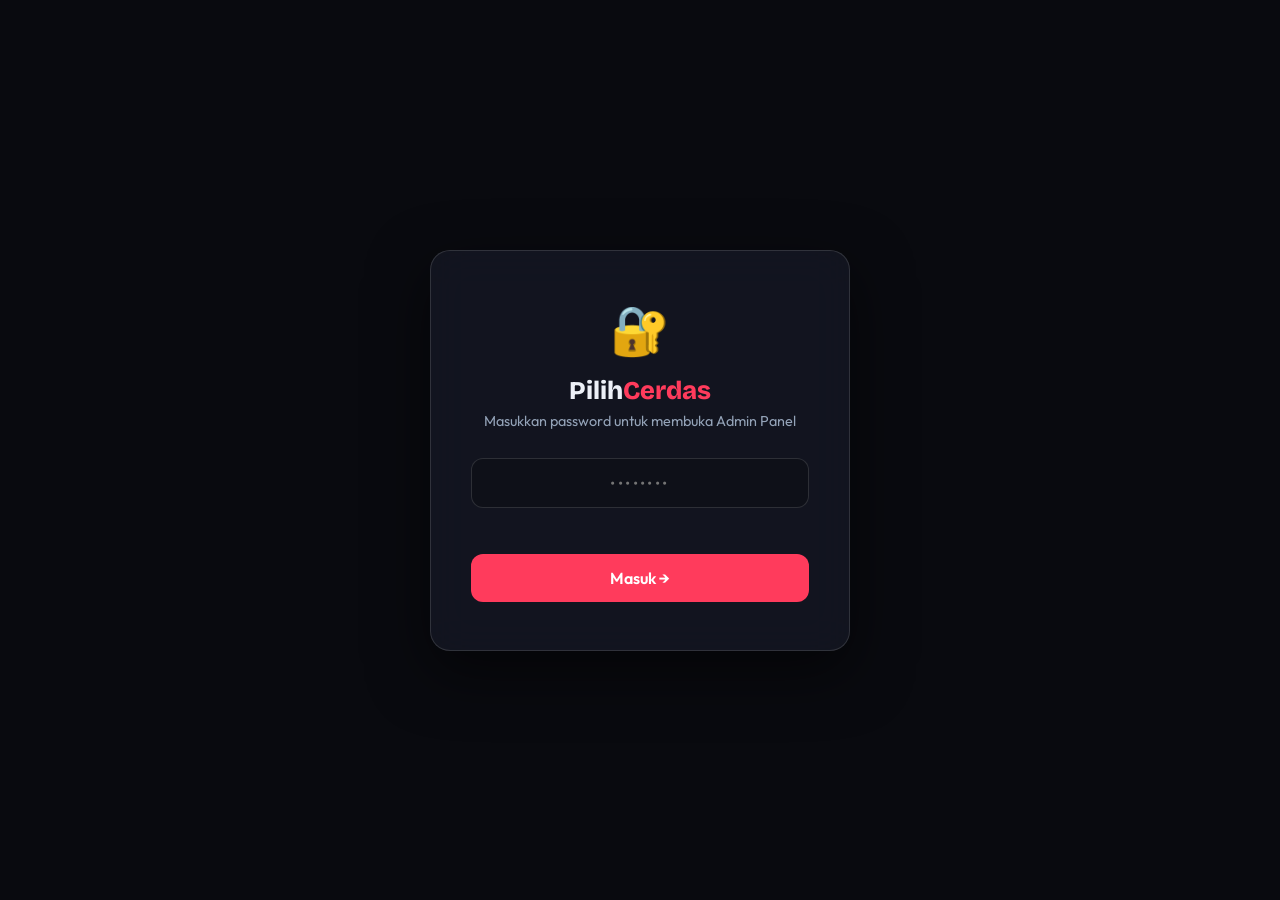
==== admin.html @ bfd895c1 "Update API URL, admin password, and write token" ====
<!DOCTYPE html>
<html lang="id" data-theme="dark">
<head>
  <meta charset="UTF-8" />
  <meta name="viewport" content="width=device-width, initial-scale=1.0" />
  <title>Admin Panel — PilihCerdas</title>
  <link rel="preconnect" href="https://fonts.googleapis.com">
  <link rel="preconnect" href="https://fonts.gstatic.com" crossorigin>
  <link href="https://fonts.googleapis.com/css2?family=Bricolage+Grotesque:opsz,wght@12..96,600;12..96,800&family=Outfit:wght@300;400;500;600;700&display=swap" rel="stylesheet">
  <style>
    /* ── Design Tokens (sama persis dengan style.css) ── */
    :root {
      --bg:            #f0f1f6;
      --bg-2:          #e4e6ef;
      --surface:       rgba(255,255,255,0.65);
      --surface-2:     rgba(255,255,255,0.88);
      --text:          #0d0f17;
      --text-dim:      #64748b;
      --text-faint:    #94a3b8;
      --accent:        #ff3b5c;
      --accent-dim:    rgba(255,59,92,0.14);
      --accent-glow:   rgba(255,59,92,0.32);
      --gold:          #e8970a;
      --emerald:       #059669;
      --emerald-dim:   rgba(5,150,105,0.14);
      --violet:        #7c3aed;
      --violet-dim:    rgba(124,58,237,0.14);
      --border:        rgba(0,0,0,0.07);
      --border-2:      rgba(0,0,0,0.13);
      --shadow:        0 4px 24px rgba(0,0,0,0.07);
      --shadow-lg:     0 20px 60px rgba(0,0,0,0.10);
      --glass:         blur(20px) saturate(160%);
      --radius:        20px;
      --radius-sm:     12px;
      --radius-xs:     8px;
      --ease:          cubic-bezier(0.25,0.8,0.25,1);
      --spring:        cubic-bezier(0.34,1.56,0.64,1);
      --danger:        #ef4444;
      --danger-dim:    rgba(239,68,68,0.14);
    }
    [data-theme="dark"] {
      --bg:            #090a0f;
      --bg-2:          #0e1018;
      --surface:       rgba(16,18,28,0.60);
      --surface-2:     rgba(20,22,34,0.88);
      --surface-hover: rgba(26,29,44,0.95);
      --text:          #edf0f7;
      --text-dim:      #94a3b8;
      --text-faint:    #64748b;
      --border:        rgba(255,255,255,0.07);
      --border-2:      rgba(255,255,255,0.13);
      --shadow:        0 4px 24px rgba(0,0,0,0.40);
      --shadow-lg:     0 20px 60px rgba(0,0,0,0.55);
    }

    *, *::before, *::after { box-sizing: border-box; margin: 0; padding: 0; }
    html { scroll-behavior: smooth; }

    body {
      font-family: 'Outfit', system-ui, sans-serif;
      background: var(--bg);
      color: var(--text);
      min-height: 100vh;
      overflow-x: hidden;
      transition: background .5s, color .3s;
    }

    /* ── Mesh BG ── */
    .mesh-bg { position:fixed; inset:0; z-index:-2; overflow:hidden; pointer-events:none; }
    .mesh-blob { position:absolute; border-radius:50%; filter:blur(110px); will-change:transform; }
    .blob-1 {
      width:640px; height:640px;
      background: radial-gradient(circle at 40% 40%, #ff3b5c 0%, transparent 65%);
      top:-220px; left:-220px; opacity:.18;
      animation: b1 24s ease-in-out infinite alternate;
    }
    .blob-2 {
      width:750px; height:750px;
      background: radial-gradient(circle at 60% 60%, #3730a3 0%, transparent 65%);
      bottom:-280px; right:-240px; opacity:.15;
      animation: b2 30s ease-in-out infinite alternate;
    }
    @keyframes b1 { 0%{transform:translate(0,0) scale(1)} 100%{transform:translate(80px,60px) scale(1.12)} }
    @keyframes b2 { 0%{transform:translate(0,0) scale(1)} 100%{transform:translate(-70px,-50px) scale(1.1)} }
    .mesh-noise {
      position:absolute; inset:0; opacity:.025;
      background-image: url("data:image/svg+xml,%3Csvg viewBox='0 0 256 256' xmlns='http://www.w3.org/2000/svg'%3E%3Cfilter id='n'%3E%3CfeTurbulence type='fractalNoise' baseFrequency='0.9' numOctaves='4' stitchTiles='stitch'/%3E%3C/filter%3E%3Crect width='100%25' height='100%25' filter='url(%23n)'/%3E%3C/svg%3E");
      background-size: 200px;
    }

    /* ── Lock Screen ── */
    #lock-screen {
      position:fixed; inset:0; z-index:1000;
      display:flex; align-items:center; justify-content:center;
      background: var(--bg);
    }
    .lock-card {
      width:min(420px, 92vw);
      background: var(--surface-2);
      border: 1px solid var(--border-2);
      border-radius: var(--radius);
      padding: 48px 40px;
      backdrop-filter: var(--glass);
      box-shadow: var(--shadow-lg);
      text-align: center;
      animation: fadeUp .5s var(--ease) both;
    }
    .lock-icon { font-size: 3rem; margin-bottom: 16px; }
    .lock-card h1 {
      font-family: 'Bricolage Grotesque', sans-serif;
      font-size: 1.6rem; font-weight: 800;
      margin-bottom: 6px;
    }
    .lock-card h1 span { color: var(--accent); }
    .lock-card p { color: var(--text-dim); font-size: .9rem; margin-bottom: 28px; }
    .lock-input {
      width:100%; padding: 14px 18px;
      border-radius: var(--radius-sm);
      border: 1.5px solid var(--border-2);
      background: var(--bg-2);
      color: var(--text);
      font-family: 'Outfit', sans-serif;
      font-size: 1rem;
      outline: none;
      transition: border .2s;
      letter-spacing: .15em;
      text-align: center;
      margin-bottom: 14px;
    }
    .lock-input:focus { border-color: var(--accent); }
    .lock-input.shake { animation: shake .4s ease; }
    @keyframes shake {
      0%,100%{transform:translateX(0)} 20%{transform:translateX(-8px)}
      40%{transform:translateX(8px)} 60%{transform:translateX(-6px)} 80%{transform:translateX(6px)}
    }
    .lock-error { color: var(--danger); font-size:.85rem; min-height:20px; margin-bottom:12px; }
    .btn-unlock {
      width:100%; padding:14px;
      border-radius: var(--radius-sm);
      border: none; cursor: pointer;
      background: var(--accent);
      color: #fff; font-family:'Outfit',sans-serif;
      font-size:1rem; font-weight:600;
      transition: transform .15s var(--spring), box-shadow .2s;
    }
    .btn-unlock:hover { transform:translateY(-2px); box-shadow:0 8px 24px var(--accent-glow); }
    .btn-unlock:active { transform:scale(.97); }

    /* ── Nav ── */
    nav {
      position: sticky; top: 0; z-index: 100;
      backdrop-filter: var(--glass);
      border-bottom: 1px solid var(--border);
      background: var(--surface);
    }
    .nav-inner {
      max-width:1320px; margin:0 auto;
      padding: 0 24px;
      height: 60px;
      display:flex; align-items:center; justify-content:space-between;
    }
    .nav-brand {
      font-family:'Bricolage Grotesque',sans-serif;
      font-size:1.2rem; font-weight:800;
    }
    .nav-brand span { color:var(--accent); }
    .badge-admin {
      background: var(--violet-dim);
      color: var(--violet);
      border: 1px solid rgba(124,58,237,.25);
      padding: 3px 10px; border-radius:99px;
      font-size:.7rem; font-weight:600;
      margin-left:8px; text-transform:uppercase; letter-spacing:.05em;
    }
    .nav-right { display:flex; gap:8px; align-items:center; }
    .nav-btn {
      width:38px; height:38px; border-radius:99px;
      border:1px solid var(--border-2);
      background:var(--surface-2); cursor:pointer; color:var(--text);
      font-size:1rem; display:flex; align-items:center; justify-content:center;
      transition: background .2s, transform .15s var(--spring);
    }
    .nav-btn:hover { background:var(--surface-hover); transform:scale(1.1); }
    .stat-chip {
      display:flex; align-items:center; gap:6px;
      padding:6px 14px; border-radius:99px;
      border:1px solid var(--border-2);
      background:var(--surface-2);
      font-size:.82rem; color:var(--text-dim);
    }
    .stat-chip strong { color:var(--text); }

    /* ── Layout ── */
    .app {
      max-width:1320px; margin:0 auto;
      padding: 28px 24px 80px;
      display:grid; gap:24px;
    }

    /* ── Section Header ── */
    .section-header {
      display:flex; align-items:center; justify-content:space-between;
      flex-wrap:wrap; gap:12px;
    }
    .section-title {
      font-family:'Bricolage Grotesque',sans-serif;
      font-size:1.35rem; font-weight:800;
    }
    .section-title span { color:var(--accent); }

    /* ── Glass Panel ── */
    .glass-panel {
      background:var(--surface);
      border:1px solid var(--border);
      border-radius:var(--radius);
      backdrop-filter:var(--glass);
      box-shadow:var(--shadow);
      padding:28px;
    }

    /* ── Form Grid ── */
    .form-grid {
      display:grid;
      grid-template-columns: repeat(auto-fill, minmax(260px, 1fr));
      gap:16px;
    }
    .form-group { display:flex; flex-direction:column; gap:6px; }
    .form-group.span-2 { grid-column: span 2; }
    .form-group.span-full { grid-column: 1/-1; }
    label {
      font-size:.8rem; font-weight:600;
      color:var(--text-dim); text-transform:uppercase; letter-spacing:.06em;
    }
    label .req { color:var(--accent); }
    input[type=text], input[type=number], input[type=url],
    textarea, select {
      padding:11px 14px;
      border-radius:var(--radius-sm);
      border:1.5px solid var(--border-2);
      background:var(--bg-2);
      color:var(--text);
      font-family:'Outfit',sans-serif; font-size:.92rem;
      outline:none;
      transition:border .2s, box-shadow .2s;
      width:100%;
    }
    input:focus, textarea:focus, select:focus {
      border-color:var(--accent);
      box-shadow:0 0 0 3px var(--accent-dim);
    }
    textarea { resize:vertical; min-height:80px; }

    /* ── Image Preview ── */
    .img-preview-wrap {
      width:100%; aspect-ratio:16/7;
      border-radius:var(--radius-sm);
      border:1.5px dashed var(--border-2);
      overflow:hidden; position:relative;
      background:var(--bg-2);
      display:flex; align-items:center; justify-content:center;
    }
    .img-preview-wrap img {
      width:100%; height:100%; object-fit:cover;
      opacity:0; transition:opacity .3s;
    }
    .img-preview-wrap img.loaded { opacity:1; }
    .img-placeholder {
      position:absolute; inset:0;
      display:flex; flex-direction:column;
      align-items:center; justify-content:center;
      gap:8px; color:var(--text-faint); font-size:.85rem;
      pointer-events:none; transition:opacity .3s;
    }
    .img-placeholder span { font-size:2rem; }

    /* ── Form Actions ── */
    .form-actions {
      display:flex; gap:10px; flex-wrap:wrap;
      padding-top:4px;
    }
    .btn {
      padding:11px 22px; border-radius:var(--radius-sm);
      border:none; cursor:pointer;
      font-family:'Outfit',sans-serif; font-size:.92rem; font-weight:600;
      display:inline-flex; align-items:center; gap:7px;
      transition:transform .15s var(--spring), box-shadow .2s, background .2s;
    }
    .btn:hover  { transform:translateY(-2px); }
    .btn:active { transform:scale(.97); }
    .btn-primary {
      background:var(--accent); color:#fff;
    }
    .btn-primary:hover { box-shadow:0 8px 24px var(--accent-glow); }
    .btn-secondary {
      background:var(--surface-2); color:var(--text);
      border:1px solid var(--border-2);
    }
    .btn-danger {
      background:var(--danger-dim); color:var(--danger);
      border:1px solid rgba(239,68,68,.2);
    }
    .btn-danger:hover { background:var(--danger); color:#fff; }
    .btn-success {
      background:var(--emerald-dim); color:var(--emerald);
      border:1px solid rgba(5,150,105,.25);
    }
    .btn-success:hover { background:var(--emerald); color:#fff; }
    .btn:disabled {
      opacity:.5; pointer-events:none;
    }
    .btn-sm { padding:7px 14px; font-size:.8rem; }

    /* ── Search & Filter Toolbar ── */
    .toolbar {
      display:flex; gap:12px; align-items:center; flex-wrap:wrap;
      padding:16px 20px;
    }
    .search-wrap {
      flex:1; min-width:200px;
      position:relative;
    }
    .search-wrap input {
      padding-left:36px; padding-right:14px;
    }
    .search-icon {
      position:absolute; left:12px; top:50%; transform:translateY(-50%);
      color:var(--text-faint); font-size:1rem; pointer-events:none;
    }
    .filter-pills {
      display:flex; gap:6px; flex-wrap:wrap;
    }
    .pill {
      padding:6px 14px; border-radius:99px;
      border:1px solid var(--border-2);
      background:var(--surface-2);
      color:var(--text-dim); font-size:.8rem; font-weight:500;
      cursor:pointer; transition:all .2s;
    }
    .pill:hover { border-color:var(--accent); color:var(--accent); }
    .pill.active {
      background:var(--accent); color:#fff;
      border-color:var(--accent);
    }

    /* ── Product Table ── */
    .table-wrap { overflow-x:auto; }
    table {
      width:100%; border-collapse:collapse;
      font-size:.88rem;
    }
    th {
      text-align:left; padding:10px 14px;
      color:var(--text-faint); font-size:.75rem;
      font-weight:600; text-transform:uppercase; letter-spacing:.06em;
      border-bottom:1px solid var(--border-2);
      white-space:nowrap;
    }
    td {
      padding:12px 14px;
      border-bottom:1px solid var(--border);
      vertical-align:middle;
    }
    tr:last-child td { border-bottom:none; }
    tr { transition:background .15s; }
    tr:hover td { background:rgba(255,255,255,.03); }
    .td-img {
      width:52px; height:40px; border-radius:8px;
      object-fit:cover; display:block;
    }
    .td-name { font-weight:600; max-width:200px; }
    .td-name small { display:block; color:var(--text-faint); font-size:.78rem; font-weight:400; margin-top:2px; }
    .td-price { color:var(--accent); font-weight:600; white-space:nowrap; }
    .td-rating { white-space:nowrap; }
    .td-actions { display:flex; gap:6px; white-space:nowrap; }

    /* ── Badge ── */
    .badge {
      display:inline-block; padding:3px 9px;
      border-radius:99px; font-size:.72rem; font-weight:600;
    }
    .badge-viral    { background:rgba(124,58,237,.15); color:#7c3aed; }
    .badge-diskon   { background:rgba(232,151,10,.15); color:#e8970a; }
    .badge-must     { background:rgba(5,150,105,.15);  color:#059669; }
    .badge-terbatas { background:rgba(239,68,68,.15);  color:#ef4444; }
    .badge-worth    { background:rgba(255,59,92,.12);  color:#ff3b5c; }

    /* ── Preview Card (sama styling dengan index.html) ── */
    #preview-area { display:none; }
    .preview-card {
      background:var(--surface-2);
      border:1px solid var(--border);
      border-radius:var(--radius);
      overflow:hidden;
      max-width:340px;
      box-shadow:var(--shadow-lg);
      animation:fadeUp .3s var(--ease) both;
    }
    .preview-card-img {
      width:100%; aspect-ratio:4/3; object-fit:cover;
      background:var(--bg-2);
    }
    .preview-card-body { padding:18px; }
    .preview-card-header { display:flex; align-items:center; justify-content:space-between; margin-bottom:8px; }
    .preview-card-title { font-weight:700; margin-bottom:6px; font-size:.95rem; }
    .preview-card-desc { color:var(--text-dim); font-size:.82rem; margin-bottom:8px; line-height:1.55; }
    .preview-card-review {
      background:var(--accent-dim); border-left:3px solid var(--accent);
      padding:8px 12px; border-radius:0 8px 8px 0;
      font-size:.8rem; color:var(--text-dim); margin-bottom:10px; font-style:italic;
    }
    .preview-card-price { color:var(--accent); font-size:1.1rem; font-weight:700; margin-bottom:12px; }
    .preview-card-btn {
      display:inline-block; padding:9px 18px;
      background:var(--accent); color:#fff;
      border-radius:var(--radius-xs); font-size:.85rem; font-weight:600;
    }

    /* ── Empty / Loading States ── */
    .empty-row td {
      text-align:center; padding:48px; color:var(--text-faint);
    }
    .spinner {
      display:inline-block; width:18px; height:18px;
      border:2.5px solid var(--border-2);
      border-top-color:var(--accent);
      border-radius:50%;
      animation:spin .7s linear infinite;
      vertical-align:middle; margin-right:6px;
    }
    @keyframes spin { to{transform:rotate(360deg)} }

    /* ── Toast ── */
    #toast {
      position:fixed; bottom:28px; left:50%; transform:translateX(-50%) translateY(20px);
      background:var(--surface-2); color:var(--text);
      border:1px solid var(--border-2);
      padding:12px 22px; border-radius:99px;
      font-size:.88rem; font-weight:500;
      backdrop-filter:var(--glass);
      box-shadow:var(--shadow-lg);
      opacity:0; pointer-events:none;
      transition:opacity .25s, transform .3s var(--spring);
      z-index:500; white-space:nowrap;
    }
    #toast.show {
      opacity:1; transform:translateX(-50%) translateY(0);
    }
    #toast.toast-success { border-color:rgba(5,150,105,.35); color:var(--emerald); }
    #toast.toast-error   { border-color:rgba(239,68,68,.35);  color:var(--danger); }

    /* ── Delete Confirm Modal ── */
    .modal-overlay {
      position:fixed; inset:0; z-index:200;
      background:rgba(0,0,0,.55);
      backdrop-filter:blur(6px);
      display:flex; align-items:center; justify-content:center;
      opacity:0; pointer-events:none; transition:opacity .25s;
    }
    .modal-overlay.open { opacity:1; pointer-events:all; }
    .modal-box {
      background:var(--surface-2);
      border:1px solid var(--border-2);
      border-radius:var(--radius);
      padding:36px 32px; width:min(420px,90vw);
      box-shadow:var(--shadow-lg);
      transform:translateY(20px) scale(.97);
      transition:transform .3s var(--spring);
      text-align:center;
    }
    .modal-overlay.open .modal-box { transform:none; }
    .modal-box h3 { font-size:1.2rem; font-weight:700; margin-bottom:10px; }
    .modal-box p  { color:var(--text-dim); font-size:.9rem; margin-bottom:24px; }
    .modal-actions { display:flex; gap:10px; justify-content:center; }

    /* ── Animations ── */
    @keyframes fadeUp {
      from { opacity:0; transform:translateY(18px); }
      to   { opacity:1; transform:translateY(0); }
    }

    /* ── Responsive ── */
    @media (max-width:640px) {
      .app { padding:16px 12px 60px; }
      .glass-panel { padding:18px; }
      .form-group.span-2 { grid-column:span 1; }
      .nav-inner { padding:0 14px; }
      .stat-chip { display:none; }
    }
  </style>
</head>
<body>

  <!-- Mesh Background -->
  <div class="mesh-bg" aria-hidden="true">
    <div class="mesh-blob blob-1"></div>
    <div class="mesh-blob blob-2"></div>
    <div class="mesh-noise"></div>
  </div>

  <!-- Lock Screen -->
  <div id="lock-screen">
    <div class="lock-card">
      <div class="lock-icon">🔐</div>
      <h1>Pilih<span>Cerdas</span></h1>
      <p>Masukkan password untuk membuka Admin Panel</p>
      <input
        type="password"
        id="pw-input"
        class="lock-input"
        placeholder="••••••••"
        autocomplete="current-password"
      />
      <div class="lock-error" id="pw-error"></div>
      <button class="btn-unlock" id="pw-submit">Masuk →</button>
    </div>
  </div>

  <!-- Nav -->
  <nav>
    <div class="nav-inner">
      <div style="display:flex;align-items:center;gap:8px">
        <div class="nav-brand">Pilih<span>Cerdas</span></div>
        <span class="badge-admin">Admin</span>
      </div>
      <div class="nav-right">
        <div class="stat-chip">
          <span>🗂️</span>
          <strong id="nav-count">—</strong>
          <span>produk</span>
        </div>
        <button class="nav-btn" id="theme-btn" title="Ganti Tema" aria-label="Ganti Tema">🌓</button>
        <button class="nav-btn" id="logout-btn" title="Logout" aria-label="Logout">🚪</button>
      </div>
    </div>
  </nav>

  <div class="app" id="main-app" style="display:none">

    <!-- ── Form Add / Edit ── -->
    <section>
      <div class="section-header" style="margin-bottom:18px">
        <div class="section-title" id="form-title">➕ Tambah <span>Produk</span></div>
        <div style="color:var(--text-faint);font-size:.85rem" id="edit-label"></div>
      </div>

      <div class="glass-panel">
        <div class="form-grid" id="product-form">

          <div class="form-group">
            <label>ID Produk <span class="req">*</span></label>
            <input type="text" id="f-id" placeholder="Contoh: 9" />
          </div>

          <div class="form-group">
            <label>Kategori <span class="req">*</span></label>
            <input type="text" id="f-category" placeholder="Fashion / Elektronik / ..." list="cat-list" />
            <datalist id="cat-list"></datalist>
          </div>

          <div class="form-group span-2">
            <label>Nama Produk <span class="req">*</span></label>
            <input type="text" id="f-name" placeholder="Nama lengkap produk" />
          </div>

          <div class="form-group">
            <label>Harga (angka) <span class="req">*</span></label>
            <input type="number" id="f-price" placeholder="150000" min="0" />
          </div>

          <div class="form-group">
            <label>Rating</label>
            <input type="number" id="f-rating" placeholder="4.8" min="1" max="5" step="0.1" />
          </div>

          <div class="form-group span-2">
            <label>Label / Badge</label>
            <select id="f-label">
              <option value="Worth It">Worth It</option>
              <option value="Viral">Viral</option>
              <option value="Must Have">Must Have</option>
              <option value="Best Seller">Best Seller</option>
              <option value="Diskon Gila">Diskon Gila</option>
              <option value="Terbatas">Terbatas</option>
            </select>
          </div>

          <div class="form-group span-full">
            <label>URL Gambar <span class="req">*</span></label>
            <input type="url" id="f-image" placeholder="https://images.unsplash.com/..." />
          </div>

          <div class="form-group span-full">
            <label>Preview Gambar</label>
            <div class="img-preview-wrap">
              <img id="img-preview" src="" alt="preview">
              <div class="img-placeholder" id="img-placeholder">
                <span>🖼️</span>
                <p>Gambar muncul otomatis setelah URL diisi</p>
              </div>
            </div>
          </div>

          <div class="form-group span-full">
            <label>URL Affiliate / Toko <span class="req">*</span></label>
            <input type="url" id="f-link" placeholder="https://shopee.co.id/..." />
          </div>

          <div class="form-group span-full">
            <label>Deskripsi <span class="req">*</span></label>
            <textarea id="f-desc" rows="3" placeholder="Deskripsi singkat produk..."></textarea>
          </div>

          <div class="form-group span-full">
            <label>Personal Review</label>
            <textarea id="f-review" rows="2" placeholder="Kesan jujur kamu tentang produk ini..."></textarea>
          </div>

        </div><!-- /form-grid -->

        <!-- Preview kartu -->
        <div id="preview-area" style="margin-top:24px; border-top:1px solid var(--border); padding-top:24px;">
          <div style="font-size:.8rem; font-weight:600; color:var(--text-faint); text-transform:uppercase; letter-spacing:.06em; margin-bottom:14px;">Preview Kartu Produk</div>
          <div class="preview-card" id="preview-card">
            <img class="preview-card-img" id="pv-img" src="" alt="">
            <div class="preview-card-body">
              <div class="preview-card-header">
                <span class="badge" id="pv-badge"></span>
                <span id="pv-rating" style="font-size:.85rem">⭐ —</span>
              </div>
              <div class="preview-card-title" id="pv-name">—</div>
              <div class="preview-card-desc" id="pv-desc">—</div>
              <div class="preview-card-review" id="pv-review" style="display:none"></div>
              <div class="preview-card-price" id="pv-price">—</div>
              <span class="preview-card-btn">🛒 Sikat!</span>
            </div>
          </div>
        </div>

        <div class="form-actions" style="margin-top:24px; border-top:1px solid var(--border); padding-top:20px;">
          <button class="btn btn-primary" id="btn-save">
            <span id="btn-save-icon">💾</span>
            <span id="btn-save-text">Simpan Produk</span>
          </button>
          <button class="btn btn-secondary" id="btn-preview-toggle">👁️ Preview Kartu</button>
          <button class="btn btn-secondary" id="btn-reset">✕ Reset Form</button>
        </div>
      </div>
    </section>

    <!-- ── Product List ── -->
    <section>
      <div class="section-header" style="margin-bottom:14px">
        <div class="section-title">📋 Daftar <span>Produk</span></div>
        <button class="btn btn-secondary btn-sm" id="btn-refresh">🔄 Refresh</button>
      </div>

      <div class="glass-panel" style="padding:0; overflow:hidden;">
        <!-- Toolbar -->
        <div class="toolbar" style="border-bottom:1px solid var(--border)">
          <div class="search-wrap">
            <span class="search-icon">⌕</span>
            <input type="text" id="list-search" placeholder="Cari produk..." />
          </div>
          <div class="filter-pills" id="list-pills"></div>
        </div>

        <div class="table-wrap">
          <table id="product-table">
            <thead>
              <tr>
                <th>Foto</th>
                <th>Produk</th>
                <th>Kategori</th>
                <th>Label</th>
                <th>Harga</th>
                <th>Rating</th>
                <th>Aksi</th>
              </tr>
            </thead>
            <tbody id="table-body">
              <tr class="empty-row">
                <td colspan="7"><div class="spinner"></div> Memuat data…</td>
              </tr>
            </tbody>
          </table>
        </div>
      </div>
    </section>

  </div><!-- /app -->

  <!-- Delete Confirm Modal -->
  <div class="modal-overlay" id="delete-modal">
    <div class="modal-box">
      <div style="font-size:2.5rem;margin-bottom:12px">🗑️</div>
      <h3>Hapus Produk?</h3>
      <p id="modal-product-name">Produk ini akan dihapus permanen dari spreadsheet.</p>
      <div class="modal-actions">
        <button class="btn btn-secondary" id="modal-cancel">Batal</button>
        <button class="btn btn-danger" id="modal-confirm">Hapus Sekarang</button>
      </div>
    </div>
  </div>

  <!-- Toast -->
  <div id="toast"></div>

  <script>
  'use strict';

  // ══════════════════════════════════════════════════════════
  //  CONFIG — Ganti dengan URL Apps Script kamu
  // ══════════════════════════════════════════════════════════
  const API_URL     = 'https://script.google.com/macros/s/AKfycbwArlyolgQzXtjrHROyByfdQnGZccr-bD_ZI3HL6lNTiSlEl0kTKKXhQ3oHDlx24TSGqA/exec';
  const ADMIN_PASS  = 'alifmm993';   // ← ganti password login admin panel
  const WRITE_TOKEN = 'xK9#mP2$qL7!nR4@wZ8vB3'; // ← token rahasia dari Apps Script Properties
  const SESSION_KEY = 'pc_admin_session';

  // ══════════════════════════════════════════════════════════
  //  STATE
  // ══════════════════════════════════════════════════════════
  let products     = [];
  let editingId    = null;   // null = mode tambah, string = mode edit
  let deleteTarget = null;
  let filterCat    = 'Semua';
  let searchQ      = '';
  let previewOpen  = false;

  // ══════════════════════════════════════════════════════════
  //  UTILS
  // ══════════════════════════════════════════════════════════
  const $ = id => document.getElementById(id);

  function formatPrice(val) {
    const n = parseInt(String(val ?? '0').replace(/[^0-9]/g, ''), 10);
    return isNaN(n) ? String(val) : 'Rp\u00A0' + n.toLocaleString('id-ID');
  }

  function esc(s) {
    return (s == null ? '' : String(s))
      .replace(/[&<>"']/g, m => ({'&':'&amp;','<':'&lt;','>':'&gt;','"':'&quot;',"'":'&#039;'}[m]));
  }

  function getBadgeClass(label) {
    const l = (label || '').toLowerCase();
    if (l.includes('terbatas') || l.includes('limited')) return 'badge-terbatas';
    if (l.includes('diskon')   || l.includes('sale'))    return 'badge-diskon';
    if (l.includes('viral')    || l.includes('trending'))return 'badge-viral';
    if (l.includes('must')     || l.includes('best'))    return 'badge-must';
    return 'badge-worth';
  }

  let _toastTimer;
  function showToast(msg, type = 'info') {
    const el = $('toast');
    el.textContent = msg;
    el.className = `toast toast-${type} show`;
    clearTimeout(_toastTimer);
    _toastTimer = setTimeout(() => el.classList.remove('show'), 2800);
  }

  // ══════════════════════════════════════════════════════════
  //  AUTH
  // ══════════════════════════════════════════════════════════
  function checkSession() {
    return sessionStorage.getItem(SESSION_KEY) === 'ok';
  }

  function unlock() {
    const val = $('pw-input').value;
    if (val === ADMIN_PASS) {
      sessionStorage.setItem(SESSION_KEY, 'ok');
      $('lock-screen').style.opacity = '0';
      $('lock-screen').style.transition = 'opacity .4s';
      setTimeout(() => { $('lock-screen').style.display = 'none'; }, 400);
      $('main-app').style.display = 'grid';
      loadProducts();
    } else {
      $('pw-error').textContent = 'Password salah, coba lagi.';
      $('pw-input').classList.add('shake');
      setTimeout(() => $('pw-input').classList.remove('shake'), 400);
    }
  }

  $('pw-submit').addEventListener('click', unlock);
  $('pw-input').addEventListener('keydown', e => { if (e.key === 'Enter') unlock(); });

  $('logout-btn').addEventListener('click', () => {
    sessionStorage.removeItem(SESSION_KEY);
    location.reload();
  });

  if (checkSession()) {
    $('lock-screen').style.display = 'none';
    $('main-app').style.display = 'grid';
  }

  // ══════════════════════════════════════════════════════════
  //  DATA FETCH
  // ══════════════════════════════════════════════════════════
  async function loadProducts() {
    $('table-body').innerHTML = `<tr class="empty-row"><td colspan="7"><div class="spinner"></div> Memuat data…</td></tr>`;
    try {
      const res  = await fetch(API_URL + '?v=' + Date.now());
      const json = await res.json();
      products   = Array.isArray(json) ? json : (json.products ?? json.data ?? []);
      $('nav-count').textContent = products.length;
      buildCatList();
      renderTable();
    } catch (err) {
      $('table-body').innerHTML = `<tr class="empty-row"><td colspan="7">❌ Gagal memuat data. Cek URL API & koneksi.</td></tr>`;
      showToast('Gagal memuat data dari spreadsheet', 'error');
    }
  }

  // ══════════════════════════════════════════════════════════
  //  WRITE API (POST ke Apps Script)
  // ══════════════════════════════════════════════════════════
  async function apiPost(action, payload) {
    // Google Apps Script tidak support POST CORS dari browser.
    // Solusi: encode data sebagai base64 agar spasi & karakter khusus aman.
    const json   = JSON.stringify({ action, token: WRITE_TOKEN, ...payload });
    const b64    = btoa(unescape(encodeURIComponent(json)));
    const url    = API_URL + '?data=' + b64 + '&enc=b64&v=' + Date.now();
    const res    = await fetch(url);
    return res.json();
  }

  // ══════════════════════════════════════════════════════════
  //  TABLE RENDER
  // ══════════════════════════════════════════════════════════
  function buildCatList() {
    const cats = ['Semua', ...new Set(products.map(p => p.category).filter(Boolean))];
    // Filter pills
    $('list-pills').innerHTML = cats.map(c =>
      `<button class="pill ${c === filterCat ? 'active' : ''}" data-cat="${esc(c)}">${esc(c)}</button>`
    ).join('');
    $('list-pills').querySelectorAll('.pill').forEach(btn => {
      btn.addEventListener('click', () => {
        filterCat = btn.dataset.cat;
        $('list-pills').querySelectorAll('.pill').forEach(b => b.classList.toggle('active', b.dataset.cat === filterCat));
        renderTable();
      });
    });
    // Datalist autocomplete di form
    $('cat-list').innerHTML = [...new Set(products.map(p => p.category).filter(Boolean))]
      .map(c => `<option value="${esc(c)}">`).join('');
  }

  function renderTable() {
    let list = filterCat === 'Semua' ? [...products] : products.filter(p => p.category === filterCat);
    if (searchQ) {
      const q = searchQ.toLowerCase();
      list = list.filter(p => [p.name, p.category, p.label, p.description]
        .some(v => v != null && String(v).toLowerCase().includes(q)));
    }

    if (list.length === 0) {
      $('table-body').innerHTML = `<tr class="empty-row"><td colspan="7">🕵️‍♂️ Tidak ada produk ditemukan.</td></tr>`;
      return;
    }

    $('table-body').innerHTML = list.map(p => {
      const id = esc(String(p.id));
      const badgeClass = getBadgeClass(p.label);
      return `
        <tr>
          <td><img class="td-img"
            src="${esc(String(p.image || ''))}"
            alt="${esc(String(p.name || ''))}"
            onerror="this.src='https://images.unsplash.com/photo-1523275335684-37898b6baf30?w=120&q=50'"
            loading="lazy"></td>
          <td class="td-name">
            ${esc(String(p.name || '—'))}
            <small>ID: ${id}</small>
          </td>
          <td>${esc(String(p.category || '—'))}</td>
          <td><span class="badge ${badgeClass}">${esc(String(p.label || 'Worth It'))}</span></td>
          <td class="td-price">${formatPrice(p.price)}</td>
          <td class="td-rating">⭐ ${esc(String(p.rating || '—'))}</td>
          <td>
            <div class="td-actions">
              <button class="btn btn-success btn-sm" onclick="startEdit('${id}')">✏️ Edit</button>
              <button class="btn btn-danger btn-sm"  onclick="confirmDelete('${id}')">🗑️</button>
            </div>
          </td>
        </tr>
      `;
    }).join('');
  }

  // ══════════════════════════════════════════════════════════
  //  FORM — tambah / edit
  // ══════════════════════════════════════════════════════════
  function getFormData() {
    return {
      id:            $('f-id').value.trim(),
      name:          $('f-name').value.trim(),
      price:         $('f-price').value.trim(),
      rating:        $('f-rating').value.trim(),
      category:      $('f-category').value.trim(),
      label:         $('f-label').value,
      image:         $('f-image').value.trim(),
      affiliateLink: $('f-link').value.trim(),
      description:   $('f-desc').value.trim(),
      personal_review: $('f-review').value.trim(),
    };
  }

  function fillForm(p) {
    $('f-id').value       = p.id || '';
    $('f-name').value     = p.name || '';
    $('f-price').value    = p.price || '';
    $('f-rating').value   = p.rating || '';
    $('f-category').value = p.category || '';
    $('f-label').value    = p.label || 'Worth It';
    $('f-image').value    = p.image || '';
    $('f-link').value     = p.affiliateLink || '';
    $('f-desc').value     = p.description || '';
    $('f-review').value   = p.personal_review || '';
    updateImgPreview(p.image || '');
    if (previewOpen) updatePreviewCard();
  }

  function resetForm() {
    ['f-id','f-name','f-price','f-rating','f-category','f-image','f-link','f-desc','f-review']
      .forEach(id => { $(id).value = ''; });
    $('f-label').value = 'Worth It';
    $('f-id').disabled = false;
    editingId = null;
    $('form-title').innerHTML = '➕ Tambah <span>Produk</span>';
    $('edit-label').textContent = '';
    $('btn-save-icon').textContent = '💾';
    $('btn-save-text').textContent = 'Simpan Produk';
    updateImgPreview('');
    if (previewOpen) updatePreviewCard();
    window.scrollTo({ top: 0, behavior: 'smooth' });
  }

  function startEdit(id) {
    const p = products.find(x => String(x.id) === String(id));
    if (!p) return;
    editingId = String(id);
    fillForm(p);
    $('f-id').disabled = true;  // ID tidak boleh diubah saat edit
    $('form-title').innerHTML = '✏️ Edit <span>Produk</span>';
    $('edit-label').textContent = `Mengedit: ${p.name}`;
    $('btn-save-icon').textContent = '✅';
    $('btn-save-text').textContent = 'Update Produk';
    window.scrollTo({ top: 0, behavior: 'smooth' });
    showToast(`Edit mode: ${p.name}`, 'info');
  }

  async function saveProduct() {
    const data = getFormData();
    if (!data.id || !data.name || !data.price || !data.image || !data.affiliateLink || !data.description) {
      showToast('⚠️ Isi semua field wajib (*)!', 'error');
      return;
    }

    const btn = $('btn-save');
    btn.disabled = true;
    $('btn-save-text').textContent = 'Menyimpan…';

    try {
      const action = editingId ? 'update' : 'add';
      const result = await apiPost(action, { product: data });

      if (result.status === 'ok' || result.success) {
        // Update local state
        if (editingId) {
          const idx = products.findIndex(p => String(p.id) === editingId);
          if (idx >= 0) products[idx] = { ...products[idx], ...data };
        } else {
          products.push(data);
        }
        $('nav-count').textContent = products.length;
        buildCatList();
        renderTable();
        resetForm();
        showToast(editingId ? '✅ Produk berhasil diupdate!' : '✅ Produk berhasil ditambahkan!', 'success');
      } else {
        throw new Error(result.message || 'Unknown error');
      }
    } catch (err) {
      showToast('❌ Gagal menyimpan: ' + err.message, 'error');
    } finally {
      btn.disabled = false;
      $('btn-save-icon').textContent = editingId ? '✅' : '💾';
      $('btn-save-text').textContent = editingId ? 'Update Produk' : 'Simpan Produk';
    }
  }

  // ══════════════════════════════════════════════════════════
  //  DELETE
  // ══════════════════════════════════════════════════════════
  function confirmDelete(id) {
    const p = products.find(x => String(x.id) === String(id));
    deleteTarget = String(id);
    $('modal-product-name').textContent = p ? `"${p.name}" akan dihapus permanen.` : 'Produk ini akan dihapus.';
    $('delete-modal').classList.add('open');
  }

  async function doDelete() {
    $('delete-modal').classList.remove('open');
    const id = deleteTarget;
    if (!id) return;

    try {
      const result = await apiPost('delete', { id });
      if (result.status === 'ok' || result.success) {
        products = products.filter(p => String(p.id) !== id);
        $('nav-count').textContent = products.length;
        buildCatList();
        renderTable();
        showToast('🗑️ Produk berhasil dihapus.', 'success');
        if (editingId === id) resetForm();
      } else {
        throw new Error(result.message || 'Unknown');
      }
    } catch (err) {
      showToast('❌ Gagal hapus: ' + err.message, 'error');
    }
    deleteTarget = null;
  }

  $('modal-confirm').addEventListener('click', doDelete);
  $('modal-cancel').addEventListener('click', () => $('delete-modal').classList.remove('open'));

  // ══════════════════════════════════════════════════════════
  //  IMAGE PREVIEW
  // ══════════════════════════════════════════════════════════
  function updateImgPreview(url) {
    const img  = $('img-preview');
    const ph   = $('img-placeholder');
    if (url) {
      img.src = url;
      img.onload  = () => { img.classList.add('loaded'); ph.style.opacity = '0'; };
      img.onerror = () => { img.classList.remove('loaded'); ph.style.opacity = '1'; };
    } else {
      img.src = ''; img.className = 'loaded' in img ? '' : img.className.replace('loaded','');
      ph.style.opacity = '1';
    }
  }

  let _imgDebounce;
  $('f-image').addEventListener('input', e => {
    clearTimeout(_imgDebounce);
    _imgDebounce = setTimeout(() => {
      updateImgPreview(e.target.value.trim());
      if (previewOpen) updatePreviewCard();
    }, 500);
  });

  // Live preview listeners
  ['f-name','f-price','f-rating','f-desc','f-review','f-label'].forEach(id => {
    $(id).addEventListener('input', () => { if (previewOpen) updatePreviewCard(); });
  });

  // ══════════════════════════════════════════════════════════
  //  PREVIEW CARD
  // ══════════════════════════════════════════════════════════
  function updatePreviewCard() {
    const d = getFormData();
    $('pv-img').src        = d.image || '';
    $('pv-name').textContent = d.name || '—';
    $('pv-desc').textContent = d.description || '—';
    $('pv-price').textContent = d.price ? formatPrice(d.price) : '—';
    $('pv-rating').textContent = d.rating ? '⭐ ' + d.rating : '⭐ —';
    const badge = $('pv-badge');
    badge.textContent = d.label;
    badge.className   = 'badge ' + getBadgeClass(d.label);
    const rev = $('pv-review');
    if (d.personal_review) {
      rev.textContent = '"' + d.personal_review + '"';
      rev.style.display = 'block';
    } else {
      rev.style.display = 'none';
    }
  }

  $('btn-preview-toggle').addEventListener('click', () => {
    previewOpen = !previewOpen;
    $('preview-area').style.display = previewOpen ? 'block' : 'none';
    $('btn-preview-toggle').textContent = previewOpen ? '🙈 Sembunyikan' : '👁️ Preview Kartu';
    if (previewOpen) updatePreviewCard();
  });

  // ══════════════════════════════════════════════════════════
  //  EVENTS
  // ══════════════════════════════════════════════════════════
  $('btn-save').addEventListener('click', saveProduct);
  $('btn-reset').addEventListener('click', resetForm);
  $('btn-refresh').addEventListener('click', loadProducts);

  $('list-search').addEventListener('input', e => {
    searchQ = e.target.value;
    renderTable();
  });

  $('theme-btn').addEventListener('click', () => {
    const dark = document.documentElement.getAttribute('data-theme') === 'dark';
    document.documentElement.setAttribute('data-theme', dark ? 'light' : 'dark');
  });

  // Global expose (dipanggil dari onclick di tabel)
  window.startEdit      = startEdit;
  window.confirmDelete  = confirmDelete;

  // ══════════════════════════════════════════════════════════
  //  BOOT
  // ══════════════════════════════════════════════════════════
  if (checkSession()) loadProducts();
  </script>
</body>
</html>
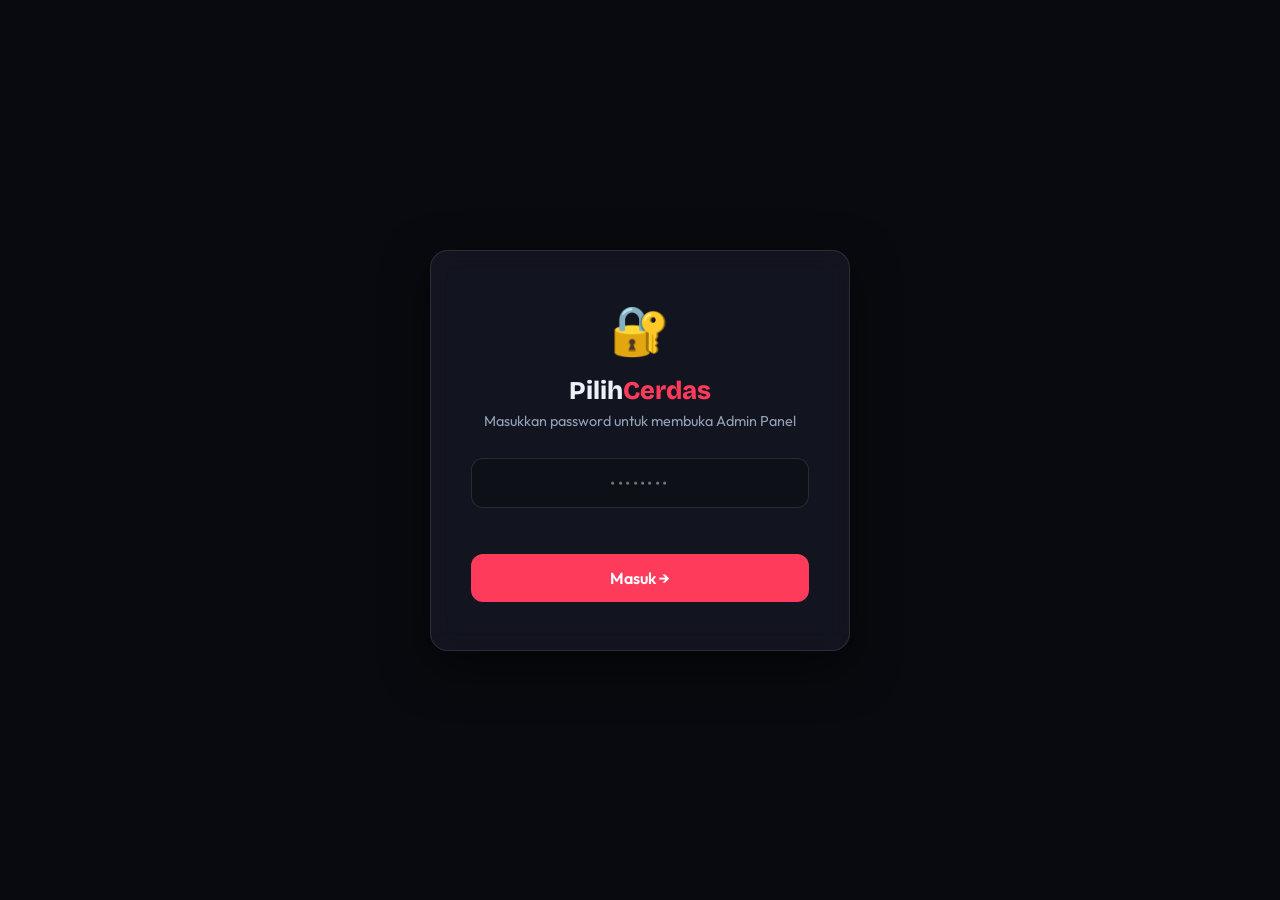
==== commit 9c6c9322: "Add files via upload" ====
--- a/admin.html
+++ b/admin.html
@@ -3,490 +3,14 @@
 <head>
   <meta charset="UTF-8" />
   <meta name="viewport" content="width=device-width, initial-scale=1.0" />
+  <meta name="robots" content="noindex, nofollow" />
   <title>Admin Panel — PilihCerdas</title>
+  <link rel="icon" href="data:image/svg+xml,<svg xmlns='http://www.w3.org/2000/svg' viewBox='0 0 100 100'><text y='.9em' font-size='90'>🛒</text></svg>" />
   <link rel="preconnect" href="https://fonts.googleapis.com">
   <link rel="preconnect" href="https://fonts.gstatic.com" crossorigin>
   <link href="https://fonts.googleapis.com/css2?family=Bricolage+Grotesque:opsz,wght@12..96,600;12..96,800&family=Outfit:wght@300;400;500;600;700&display=swap" rel="stylesheet">
-  <style>
-    /* ── Design Tokens (sama persis dengan style.css) ── */
-    :root {
-      --bg:            #f0f1f6;
-      --bg-2:          #e4e6ef;
-      --surface:       rgba(255,255,255,0.65);
-      --surface-2:     rgba(255,255,255,0.88);
-      --text:          #0d0f17;
-      --text-dim:      #64748b;
-      --text-faint:    #94a3b8;
-      --accent:        #ff3b5c;
-      --accent-dim:    rgba(255,59,92,0.14);
-      --accent-glow:   rgba(255,59,92,0.32);
-      --gold:          #e8970a;
-      --emerald:       #059669;
-      --emerald-dim:   rgba(5,150,105,0.14);
-      --violet:        #7c3aed;
-      --violet-dim:    rgba(124,58,237,0.14);
-      --border:        rgba(0,0,0,0.07);
-      --border-2:      rgba(0,0,0,0.13);
-      --shadow:        0 4px 24px rgba(0,0,0,0.07);
-      --shadow-lg:     0 20px 60px rgba(0,0,0,0.10);
-      --glass:         blur(20px) saturate(160%);
-      --radius:        20px;
-      --radius-sm:     12px;
-      --radius-xs:     8px;
-      --ease:          cubic-bezier(0.25,0.8,0.25,1);
-      --spring:        cubic-bezier(0.34,1.56,0.64,1);
-      --danger:        #ef4444;
-      --danger-dim:    rgba(239,68,68,0.14);
-    }
-    [data-theme="dark"] {
-      --bg:            #090a0f;
-      --bg-2:          #0e1018;
-      --surface:       rgba(16,18,28,0.60);
-      --surface-2:     rgba(20,22,34,0.88);
-      --surface-hover: rgba(26,29,44,0.95);
-      --text:          #edf0f7;
-      --text-dim:      #94a3b8;
-      --text-faint:    #64748b;
-      --border:        rgba(255,255,255,0.07);
-      --border-2:      rgba(255,255,255,0.13);
-      --shadow:        0 4px 24px rgba(0,0,0,0.40);
-      --shadow-lg:     0 20px 60px rgba(0,0,0,0.55);
-    }
-
-    *, *::before, *::after { box-sizing: border-box; margin: 0; padding: 0; }
-    html { scroll-behavior: smooth; }
-
-    body {
-      font-family: 'Outfit', system-ui, sans-serif;
-      background: var(--bg);
-      color: var(--text);
-      min-height: 100vh;
-      overflow-x: hidden;
-      transition: background .5s, color .3s;
-    }
-
-    /* ── Mesh BG ── */
-    .mesh-bg { position:fixed; inset:0; z-index:-2; overflow:hidden; pointer-events:none; }
-    .mesh-blob { position:absolute; border-radius:50%; filter:blur(110px); will-change:transform; }
-    .blob-1 {
-      width:640px; height:640px;
-      background: radial-gradient(circle at 40% 40%, #ff3b5c 0%, transparent 65%);
-      top:-220px; left:-220px; opacity:.18;
-      animation: b1 24s ease-in-out infinite alternate;
-    }
-    .blob-2 {
-      width:750px; height:750px;
-      background: radial-gradient(circle at 60% 60%, #3730a3 0%, transparent 65%);
-      bottom:-280px; right:-240px; opacity:.15;
-      animation: b2 30s ease-in-out infinite alternate;
-    }
-    @keyframes b1 { 0%{transform:translate(0,0) scale(1)} 100%{transform:translate(80px,60px) scale(1.12)} }
-    @keyframes b2 { 0%{transform:translate(0,0) scale(1)} 100%{transform:translate(-70px,-50px) scale(1.1)} }
-    .mesh-noise {
-      position:absolute; inset:0; opacity:.025;
-      background-image: url("data:image/svg+xml,%3Csvg viewBox='0 0 256 256' xmlns='http://www.w3.org/2000/svg'%3E%3Cfilter id='n'%3E%3CfeTurbulence type='fractalNoise' baseFrequency='0.9' numOctaves='4' stitchTiles='stitch'/%3E%3C/filter%3E%3Crect width='100%25' height='100%25' filter='url(%23n)'/%3E%3C/svg%3E");
-      background-size: 200px;
-    }
-
-    /* ── Lock Screen ── */
-    #lock-screen {
-      position:fixed; inset:0; z-index:1000;
-      display:flex; align-items:center; justify-content:center;
-      background: var(--bg);
-    }
-    .lock-card {
-      width:min(420px, 92vw);
-      background: var(--surface-2);
-      border: 1px solid var(--border-2);
-      border-radius: var(--radius);
-      padding: 48px 40px;
-      backdrop-filter: var(--glass);
-      box-shadow: var(--shadow-lg);
-      text-align: center;
-      animation: fadeUp .5s var(--ease) both;
-    }
-    .lock-icon { font-size: 3rem; margin-bottom: 16px; }
-    .lock-card h1 {
-      font-family: 'Bricolage Grotesque', sans-serif;
-      font-size: 1.6rem; font-weight: 800;
-      margin-bottom: 6px;
-    }
-    .lock-card h1 span { color: var(--accent); }
-    .lock-card p { color: var(--text-dim); font-size: .9rem; margin-bottom: 28px; }
-    .lock-input {
-      width:100%; padding: 14px 18px;
-      border-radius: var(--radius-sm);
-      border: 1.5px solid var(--border-2);
-      background: var(--bg-2);
-      color: var(--text);
-      font-family: 'Outfit', sans-serif;
-      font-size: 1rem;
-      outline: none;
-      transition: border .2s;
-      letter-spacing: .15em;
-      text-align: center;
-      margin-bottom: 14px;
-    }
-    .lock-input:focus { border-color: var(--accent); }
-    .lock-input.shake { animation: shake .4s ease; }
-    @keyframes shake {
-      0%,100%{transform:translateX(0)} 20%{transform:translateX(-8px)}
-      40%{transform:translateX(8px)} 60%{transform:translateX(-6px)} 80%{transform:translateX(6px)}
-    }
-    .lock-error { color: var(--danger); font-size:.85rem; min-height:20px; margin-bottom:12px; }
-    .btn-unlock {
-      width:100%; padding:14px;
-      border-radius: var(--radius-sm);
-      border: none; cursor: pointer;
-      background: var(--accent);
-      color: #fff; font-family:'Outfit',sans-serif;
-      font-size:1rem; font-weight:600;
-      transition: transform .15s var(--spring), box-shadow .2s;
-    }
-    .btn-unlock:hover { transform:translateY(-2px); box-shadow:0 8px 24px var(--accent-glow); }
-    .btn-unlock:active { transform:scale(.97); }
-
-    /* ── Nav ── */
-    nav {
-      position: sticky; top: 0; z-index: 100;
-      backdrop-filter: var(--glass);
-      border-bottom: 1px solid var(--border);
-      background: var(--surface);
-    }
-    .nav-inner {
-      max-width:1320px; margin:0 auto;
-      padding: 0 24px;
-      height: 60px;
-      display:flex; align-items:center; justify-content:space-between;
-    }
-    .nav-brand {
-      font-family:'Bricolage Grotesque',sans-serif;
-      font-size:1.2rem; font-weight:800;
-    }
-    .nav-brand span { color:var(--accent); }
-    .badge-admin {
-      background: var(--violet-dim);
-      color: var(--violet);
-      border: 1px solid rgba(124,58,237,.25);
-      padding: 3px 10px; border-radius:99px;
-      font-size:.7rem; font-weight:600;
-      margin-left:8px; text-transform:uppercase; letter-spacing:.05em;
-    }
-    .nav-right { display:flex; gap:8px; align-items:center; }
-    .nav-btn {
-      width:38px; height:38px; border-radius:99px;
-      border:1px solid var(--border-2);
-      background:var(--surface-2); cursor:pointer; color:var(--text);
-      font-size:1rem; display:flex; align-items:center; justify-content:center;
-      transition: background .2s, transform .15s var(--spring);
-    }
-    .nav-btn:hover { background:var(--surface-hover); transform:scale(1.1); }
-    .stat-chip {
-      display:flex; align-items:center; gap:6px;
-      padding:6px 14px; border-radius:99px;
-      border:1px solid var(--border-2);
-      background:var(--surface-2);
-      font-size:.82rem; color:var(--text-dim);
-    }
-    .stat-chip strong { color:var(--text); }
-
-    /* ── Layout ── */
-    .app {
-      max-width:1320px; margin:0 auto;
-      padding: 28px 24px 80px;
-      display:grid; gap:24px;
-    }
-
-    /* ── Section Header ── */
-    .section-header {
-      display:flex; align-items:center; justify-content:space-between;
-      flex-wrap:wrap; gap:12px;
-    }
-    .section-title {
-      font-family:'Bricolage Grotesque',sans-serif;
-      font-size:1.35rem; font-weight:800;
-    }
-    .section-title span { color:var(--accent); }
-
-    /* ── Glass Panel ── */
-    .glass-panel {
-      background:var(--surface);
-      border:1px solid var(--border);
-      border-radius:var(--radius);
-      backdrop-filter:var(--glass);
-      box-shadow:var(--shadow);
-      padding:28px;
-    }
-
-    /* ── Form Grid ── */
-    .form-grid {
-      display:grid;
-      grid-template-columns: repeat(auto-fill, minmax(260px, 1fr));
-      gap:16px;
-    }
-    .form-group { display:flex; flex-direction:column; gap:6px; }
-    .form-group.span-2 { grid-column: span 2; }
-    .form-group.span-full { grid-column: 1/-1; }
-    label {
-      font-size:.8rem; font-weight:600;
-      color:var(--text-dim); text-transform:uppercase; letter-spacing:.06em;
-    }
-    label .req { color:var(--accent); }
-    input[type=text], input[type=number], input[type=url],
-    textarea, select {
-      padding:11px 14px;
-      border-radius:var(--radius-sm);
-      border:1.5px solid var(--border-2);
-      background:var(--bg-2);
-      color:var(--text);
-      font-family:'Outfit',sans-serif; font-size:.92rem;
-      outline:none;
-      transition:border .2s, box-shadow .2s;
-      width:100%;
-    }
-    input:focus, textarea:focus, select:focus {
-      border-color:var(--accent);
-      box-shadow:0 0 0 3px var(--accent-dim);
-    }
-    textarea { resize:vertical; min-height:80px; }
-
-    /* ── Image Preview ── */
-    .img-preview-wrap {
-      width:100%; aspect-ratio:16/7;
-      border-radius:var(--radius-sm);
-      border:1.5px dashed var(--border-2);
-      overflow:hidden; position:relative;
-      background:var(--bg-2);
-      display:flex; align-items:center; justify-content:center;
-    }
-    .img-preview-wrap img {
-      width:100%; height:100%; object-fit:cover;
-      opacity:0; transition:opacity .3s;
-    }
-    .img-preview-wrap img.loaded { opacity:1; }
-    .img-placeholder {
-      position:absolute; inset:0;
-      display:flex; flex-direction:column;
-      align-items:center; justify-content:center;
-      gap:8px; color:var(--text-faint); font-size:.85rem;
-      pointer-events:none; transition:opacity .3s;
-    }
-    .img-placeholder span { font-size:2rem; }
-
-    /* ── Form Actions ── */
-    .form-actions {
-      display:flex; gap:10px; flex-wrap:wrap;
-      padding-top:4px;
-    }
-    .btn {
-      padding:11px 22px; border-radius:var(--radius-sm);
-      border:none; cursor:pointer;
-      font-family:'Outfit',sans-serif; font-size:.92rem; font-weight:600;
-      display:inline-flex; align-items:center; gap:7px;
-      transition:transform .15s var(--spring), box-shadow .2s, background .2s;
-    }
-    .btn:hover  { transform:translateY(-2px); }
-    .btn:active { transform:scale(.97); }
-    .btn-primary {
-      background:var(--accent); color:#fff;
-    }
-    .btn-primary:hover { box-shadow:0 8px 24px var(--accent-glow); }
-    .btn-secondary {
-      background:var(--surface-2); color:var(--text);
-      border:1px solid var(--border-2);
-    }
-    .btn-danger {
-      background:var(--danger-dim); color:var(--danger);
-      border:1px solid rgba(239,68,68,.2);
-    }
-    .btn-danger:hover { background:var(--danger); color:#fff; }
-    .btn-success {
-      background:var(--emerald-dim); color:var(--emerald);
-      border:1px solid rgba(5,150,105,.25);
-    }
-    .btn-success:hover { background:var(--emerald); color:#fff; }
-    .btn:disabled {
-      opacity:.5; pointer-events:none;
-    }
-    .btn-sm { padding:7px 14px; font-size:.8rem; }
-
-    /* ── Search & Filter Toolbar ── */
-    .toolbar {
-      display:flex; gap:12px; align-items:center; flex-wrap:wrap;
-      padding:16px 20px;
-    }
-    .search-wrap {
-      flex:1; min-width:200px;
-      position:relative;
-    }
-    .search-wrap input {
-      padding-left:36px; padding-right:14px;
-    }
-    .search-icon {
-      position:absolute; left:12px; top:50%; transform:translateY(-50%);
-      color:var(--text-faint); font-size:1rem; pointer-events:none;
-    }
-    .filter-pills {
-      display:flex; gap:6px; flex-wrap:wrap;
-    }
-    .pill {
-      padding:6px 14px; border-radius:99px;
-      border:1px solid var(--border-2);
-      background:var(--surface-2);
-      color:var(--text-dim); font-size:.8rem; font-weight:500;
-      cursor:pointer; transition:all .2s;
-    }
-    .pill:hover { border-color:var(--accent); color:var(--accent); }
-    .pill.active {
-      background:var(--accent); color:#fff;
-      border-color:var(--accent);
-    }
-
-    /* ── Product Table ── */
-    .table-wrap { overflow-x:auto; }
-    table {
-      width:100%; border-collapse:collapse;
-      font-size:.88rem;
-    }
-    th {
-      text-align:left; padding:10px 14px;
-      color:var(--text-faint); font-size:.75rem;
-      font-weight:600; text-transform:uppercase; letter-spacing:.06em;
-      border-bottom:1px solid var(--border-2);
-      white-space:nowrap;
-    }
-    td {
-      padding:12px 14px;
-      border-bottom:1px solid var(--border);
-      vertical-align:middle;
-    }
-    tr:last-child td { border-bottom:none; }
-    tr { transition:background .15s; }
-    tr:hover td { background:rgba(255,255,255,.03); }
-    .td-img {
-      width:52px; height:40px; border-radius:8px;
-      object-fit:cover; display:block;
-    }
-    .td-name { font-weight:600; max-width:200px; }
-    .td-name small { display:block; color:var(--text-faint); font-size:.78rem; font-weight:400; margin-top:2px; }
-    .td-price { color:var(--accent); font-weight:600; white-space:nowrap; }
-    .td-rating { white-space:nowrap; }
-    .td-actions { display:flex; gap:6px; white-space:nowrap; }
-
-    /* ── Badge ── */
-    .badge {
-      display:inline-block; padding:3px 9px;
-      border-radius:99px; font-size:.72rem; font-weight:600;
-    }
-    .badge-viral    { background:rgba(124,58,237,.15); color:#7c3aed; }
-    .badge-diskon   { background:rgba(232,151,10,.15); color:#e8970a; }
-    .badge-must     { background:rgba(5,150,105,.15);  color:#059669; }
-    .badge-terbatas { background:rgba(239,68,68,.15);  color:#ef4444; }
-    .badge-worth    { background:rgba(255,59,92,.12);  color:#ff3b5c; }
-
-    /* ── Preview Card (sama styling dengan index.html) ── */
-    #preview-area { display:none; }
-    .preview-card {
-      background:var(--surface-2);
-      border:1px solid var(--border);
-      border-radius:var(--radius);
-      overflow:hidden;
-      max-width:340px;
-      box-shadow:var(--shadow-lg);
-      animation:fadeUp .3s var(--ease) both;
-    }
-    .preview-card-img {
-      width:100%; aspect-ratio:4/3; object-fit:cover;
-      background:var(--bg-2);
-    }
-    .preview-card-body { padding:18px; }
-    .preview-card-header { display:flex; align-items:center; justify-content:space-between; margin-bottom:8px; }
-    .preview-card-title { font-weight:700; margin-bottom:6px; font-size:.95rem; }
-    .preview-card-desc { color:var(--text-dim); font-size:.82rem; margin-bottom:8px; line-height:1.55; }
-    .preview-card-review {
-      background:var(--accent-dim); border-left:3px solid var(--accent);
-      padding:8px 12px; border-radius:0 8px 8px 0;
-      font-size:.8rem; color:var(--text-dim); margin-bottom:10px; font-style:italic;
-    }
-    .preview-card-price { color:var(--accent); font-size:1.1rem; font-weight:700; margin-bottom:12px; }
-    .preview-card-btn {
-      display:inline-block; padding:9px 18px;
-      background:var(--accent); color:#fff;
-      border-radius:var(--radius-xs); font-size:.85rem; font-weight:600;
-    }
-
-    /* ── Empty / Loading States ── */
-    .empty-row td {
-      text-align:center; padding:48px; color:var(--text-faint);
-    }
-    .spinner {
-      display:inline-block; width:18px; height:18px;
-      border:2.5px solid var(--border-2);
-      border-top-color:var(--accent);
-      border-radius:50%;
-      animation:spin .7s linear infinite;
-      vertical-align:middle; margin-right:6px;
-    }
-    @keyframes spin { to{transform:rotate(360deg)} }
-
-    /* ── Toast ── */
-    #toast {
-      position:fixed; bottom:28px; left:50%; transform:translateX(-50%) translateY(20px);
-      background:var(--surface-2); color:var(--text);
-      border:1px solid var(--border-2);
-      padding:12px 22px; border-radius:99px;
-      font-size:.88rem; font-weight:500;
-      backdrop-filter:var(--glass);
-      box-shadow:var(--shadow-lg);
-      opacity:0; pointer-events:none;
-      transition:opacity .25s, transform .3s var(--spring);
-      z-index:500; white-space:nowrap;
-    }
-    #toast.show {
-      opacity:1; transform:translateX(-50%) translateY(0);
-    }
-    #toast.toast-success { border-color:rgba(5,150,105,.35); color:var(--emerald); }
-    #toast.toast-error   { border-color:rgba(239,68,68,.35);  color:var(--danger); }
-
-    /* ── Delete Confirm Modal ── */
-    .modal-overlay {
-      position:fixed; inset:0; z-index:200;
-      background:rgba(0,0,0,.55);
-      backdrop-filter:blur(6px);
-      display:flex; align-items:center; justify-content:center;
-      opacity:0; pointer-events:none; transition:opacity .25s;
-    }
-    .modal-overlay.open { opacity:1; pointer-events:all; }
-    .modal-box {
-      background:var(--surface-2);
-      border:1px solid var(--border-2);
-      border-radius:var(--radius);
-      padding:36px 32px; width:min(420px,90vw);
-      box-shadow:var(--shadow-lg);
-      transform:translateY(20px) scale(.97);
-      transition:transform .3s var(--spring);
-      text-align:center;
-    }
-    .modal-overlay.open .modal-box { transform:none; }
-    .modal-box h3 { font-size:1.2rem; font-weight:700; margin-bottom:10px; }
-    .modal-box p  { color:var(--text-dim); font-size:.9rem; margin-bottom:24px; }
-    .modal-actions { display:flex; gap:10px; justify-content:center; }
-
-    /* ── Animations ── */
-    @keyframes fadeUp {
-      from { opacity:0; transform:translateY(18px); }
-      to   { opacity:1; transform:translateY(0); }
-    }
-
-    /* ── Responsive ── */
-    @media (max-width:640px) {
-      .app { padding:16px 12px 60px; }
-      .glass-panel { padding:18px; }
-      .form-group.span-2 { grid-column:span 1; }
-      .nav-inner { padding:0 14px; }
-      .stat-chip { display:none; }
-    }
-  </style>
+  <link rel="stylesheet" href="style.css" />
+  <link rel="stylesheet" href="admin.css" />
 </head>
 <body>
 
@@ -552,6 +76,11 @@
           </div>
 
           <div class="form-group">
+            <label>Kode Produk <span class="req">*</span></label>
+            <input type="text" id="f-code" placeholder="001" maxlength="10" />
+          </div>
+
+          <div class="form-group">
             <label>Kategori <span class="req">*</span></label>
             <input type="text" id="f-category" placeholder="Fashion / Elektronik / ..." list="cat-list" />
             <datalist id="cat-list"></datalist>
@@ -591,13 +120,14 @@
 
           <div class="form-group span-full">
             <label>Preview Gambar</label>
-            <div class="img-preview-wrap">
+            <div class="img-preview-wrap empty" id="img-preview-wrap">
               <img id="img-preview" src="" alt="preview">
               <div class="img-placeholder" id="img-placeholder">
                 <span>🖼️</span>
                 <p>Gambar muncul otomatis setelah URL diisi</p>
               </div>
             </div>
+            <div class="img-info" id="img-info"></div>
           </div>
 
           <div class="form-group span-full">
@@ -670,6 +200,7 @@
               <tr>
                 <th>Foto</th>
                 <th>Produk</th>
+                <th>Kode</th>
                 <th>Kategori</th>
                 <th>Label</th>
                 <th>Harga</th>
@@ -679,7 +210,7 @@
             </thead>
             <tbody id="table-body">
               <tr class="empty-row">
-                <td colspan="7"><div class="spinner"></div> Memuat data…</td>
+                <td colspan="8"><div class="spinner"></div> Memuat data…</td>
               </tr>
             </tbody>
           </table>
@@ -711,10 +242,13 @@
   // ══════════════════════════════════════════════════════════
   //  CONFIG — Ganti dengan URL Apps Script kamu
   // ══════════════════════════════════════════════════════════
-  const API_URL     = 'https://script.google.com/macros/s/AKfycbwArlyolgQzXtjrHROyByfdQnGZccr-bD_ZI3HL6lNTiSlEl0kTKKXhQ3oHDlx24TSGqA/exec';
-  const ADMIN_PASS  = 'alifmm993';   // ← ganti password login admin panel
+  const API_URL     = 'https://script.google.com/macros/s/AKfycbydoJ5Qt38ZzqiHjSKlYMnz7XQib_KiIfyWk5A55DeGelx6SXDBhqjhKrFc17movju3Sw/exec';
+  // SHA-256 hash of the admin password (password is NOT stored in plaintext)
+  const ADMIN_HASH  = 'bc4ea9ef87c4d08c050b03840e80de24972a15bc7e3dd296180c4c330b836f68';
   const WRITE_TOKEN = 'xK9#mP2$qL7!nR4@wZ8vB3'; // ← token rahasia dari Apps Script Properties
   const SESSION_KEY = 'pc_admin_session';
+  const MAX_ATTEMPTS = 5;
+  const LOCKOUT_MS   = 30000; // 30 detik
 
   // ══════════════════════════════════════════════════════════
   //  STATE
@@ -725,6 +259,8 @@
   let filterCat    = 'Semua';
   let searchQ      = '';
   let previewOpen  = false;
+  let failedAttempts = 0;
+  let lockoutUntil   = 0;
 
   // ══════════════════════════════════════════════════════════
   //  UTILS
@@ -760,15 +296,51 @@
   }
 
   // ══════════════════════════════════════════════════════════
-  //  AUTH
-  // ══════════════════════════════════════════════════════════
+  //  AUTH (SHA-256 + Rate Limiting)
+  // ══════════════════════════════════════════════════════════
+  async function sha256(message) {
+    const msgBuffer = new TextEncoder().encode(message);
+    const hashBuffer = await crypto.subtle.digest('SHA-256', msgBuffer);
+    const hashArray = Array.from(new Uint8Array(hashBuffer));
+    return hashArray.map(b => b.toString(16).padStart(2, '0')).join('');
+  }
+
   function checkSession() {
     return sessionStorage.getItem(SESSION_KEY) === 'ok';
   }
 
-  function unlock() {
+  function startLockoutCountdown() {
+    const btn = $('pw-submit');
+    const errEl = $('pw-error');
+    btn.disabled = true;
+    $('pw-input').disabled = true;
+
+    const tick = () => {
+      const remaining = Math.ceil((lockoutUntil - Date.now()) / 1000);
+      if (remaining <= 0) {
+        errEl.textContent = '';
+        btn.disabled = false;
+        $('pw-input').disabled = false;
+        $('pw-input').focus();
+        return;
+      }
+      errEl.textContent = `⏳ Terlalu banyak percobaan. Coba lagi dalam ${remaining} detik.`;
+      requestAnimationFrame(() => setTimeout(tick, 200));
+    };
+    tick();
+  }
+
+  async function unlock() {
+    // Check lockout
+    if (Date.now() < lockoutUntil) return;
+
     const val = $('pw-input').value;
-    if (val === ADMIN_PASS) {
+    if (!val) return;
+
+    const hash = await sha256(val);
+
+    if (hash === ADMIN_HASH) {
+      failedAttempts = 0;
       sessionStorage.setItem(SESSION_KEY, 'ok');
       $('lock-screen').style.opacity = '0';
       $('lock-screen').style.transition = 'opacity .4s';
@@ -776,9 +348,17 @@
       $('main-app').style.display = 'grid';
       loadProducts();
     } else {
-      $('pw-error').textContent = 'Password salah, coba lagi.';
+      failedAttempts++;
       $('pw-input').classList.add('shake');
       setTimeout(() => $('pw-input').classList.remove('shake'), 400);
+
+      if (failedAttempts >= MAX_ATTEMPTS) {
+        lockoutUntil = Date.now() + LOCKOUT_MS;
+        startLockoutCountdown();
+      } else {
+        const left = MAX_ATTEMPTS - failedAttempts;
+        $('pw-error').textContent = `Password salah. ${left} percobaan tersisa.`;
+      }
     }
   }
 
@@ -808,7 +388,7 @@
       buildCatList();
       renderTable();
     } catch (err) {
-      $('table-body').innerHTML = `<tr class="empty-row"><td colspan="7">❌ Gagal memuat data. Cek URL API & koneksi.</td></tr>`;
+      $('table-body').innerHTML = `<tr class="empty-row"><td colspan="8">❌ Gagal memuat data. Cek URL API & koneksi.</td></tr>`;
       showToast('Gagal memuat data dari spreadsheet', 'error');
     }
   }
@@ -856,7 +436,7 @@
     }
 
     if (list.length === 0) {
-      $('table-body').innerHTML = `<tr class="empty-row"><td colspan="7">🕵️‍♂️ Tidak ada produk ditemukan.</td></tr>`;
+      $('table-body').innerHTML = `<tr class="empty-row"><td colspan="8">🕵️‍♂️ Tidak ada produk ditemukan.</td></tr>`;
       return;
     }
 
@@ -874,6 +454,7 @@
             ${esc(String(p.name || '—'))}
             <small>ID: ${id}</small>
           </td>
+          <td><strong style="font-family:monospace;color:var(--accent)">${esc(String(p.code || '—'))}</strong></td>
           <td>${esc(String(p.category || '—'))}</td>
           <td><span class="badge ${badgeClass}">${esc(String(p.label || 'Worth It'))}</span></td>
           <td class="td-price">${formatPrice(p.price)}</td>
@@ -895,6 +476,7 @@
   function getFormData() {
     return {
       id:            $('f-id').value.trim(),
+      code:          $('f-code').value.trim(),
       name:          $('f-name').value.trim(),
       price:         $('f-price').value.trim(),
       rating:        $('f-rating').value.trim(),
@@ -909,6 +491,7 @@
 
   function fillForm(p) {
     $('f-id').value       = p.id || '';
+    $('f-code').value     = p.code || '';
     $('f-name').value     = p.name || '';
     $('f-price').value    = p.price || '';
     $('f-rating').value   = p.rating || '';
@@ -923,7 +506,7 @@
   }
 
   function resetForm() {
-    ['f-id','f-name','f-price','f-rating','f-category','f-image','f-link','f-desc','f-review']
+    ['f-id','f-code','f-name','f-price','f-rating','f-category','f-image','f-link','f-desc','f-review']
       .forEach(id => { $(id).value = ''; });
     $('f-label').value = 'Worth It';
     $('f-id').disabled = false;
@@ -1033,13 +616,29 @@
   function updateImgPreview(url) {
     const img  = $('img-preview');
     const ph   = $('img-placeholder');
+    const wrap = $('img-preview-wrap');
+    const info = $('img-info');
+
     if (url) {
       img.src = url;
-      img.onload  = () => { img.classList.add('loaded'); ph.style.opacity = '0'; };
-      img.onerror = () => { img.classList.remove('loaded'); ph.style.opacity = '1'; };
+      img.onload  = () => {
+        img.classList.add('loaded');
+        ph.style.opacity = '0';
+        wrap.classList.remove('empty');
+        if (info) info.textContent = `${img.naturalWidth} × ${img.naturalHeight}px`;
+      };
+      img.onerror = () => {
+        img.classList.remove('loaded');
+        ph.style.opacity = '1';
+        wrap.classList.add('empty');
+        if (info) info.textContent = '⚠️ URL gambar tidak valid atau tidak bisa dimuat';
+      };
     } else {
-      img.src = ''; img.className = 'loaded' in img ? '' : img.className.replace('loaded','');
+      img.src = '';
+      img.classList.remove('loaded');
       ph.style.opacity = '1';
+      wrap.classList.add('empty');
+      if (info) info.textContent = '';
     }
   }
 
--- a/style.css
+++ b/style.css
@@ -0,0 +1,990 @@
+/* ============================================================
+   PilihCerdas — style.css (Revamp)
+   Clean · Modern · Mobile-First · No Emoji Icons
+   ============================================================ */
+
+/* ── Design Tokens ───────────────────────────────────────── */
+:root {
+  --bg:              #f0f1f6;
+  --bg-2:            #e4e6ef;
+  --surface:         rgba(255, 255, 255, 0.65);
+  --surface-2:       rgba(255, 255, 255, 0.88);
+  --surface-hover:   rgba(255, 255, 255, 0.95);
+  --text:            #0d0f17;
+  --text-dim:        #64748b;
+  --text-faint:      #94a3b8;
+  --accent:          #ff3b5c;
+  --accent-dim:      rgba(255, 59, 92, 0.12);
+  --accent-glow:     rgba(255, 59, 92, 0.28);
+  --gold:            #d97706;
+  --gold-dim:        rgba(217, 119, 6, 0.13);
+  --emerald:         #059669;
+  --emerald-dim:     rgba(5, 150, 105, 0.12);
+  --violet:          #7c3aed;
+  --violet-dim:      rgba(124, 58, 237, 0.12);
+  --border:          rgba(0, 0, 0, 0.07);
+  --border-2:        rgba(0, 0, 0, 0.11);
+  --shadow:          0 2px 16px rgba(0, 0, 0, 0.06);
+  --shadow-lg:       0 16px 48px rgba(0, 0, 0, 0.09);
+  --glass:           blur(12px) saturate(140%); /* was blur(20px) saturate(160%) */
+  --radius:          18px;
+  --radius-sm:       12px;
+  --radius-xs:       8px;
+  --ease:            cubic-bezier(0.25, 0.8, 0.25, 1);
+  --spring:          cubic-bezier(0.34, 1.56, 0.64, 1);
+  --nav-h:           60px;
+  --danger:          #ef4444;
+  --danger-dim:      rgba(239, 68, 68, 0.14);
+}
+
+[data-theme="dark"] {
+  --bg:              #090a0f;
+  --bg-2:            #0e1018;
+  --surface:         rgba(16, 18, 28, 0.60);
+  --surface-2:       rgba(20, 22, 34, 0.90);
+  --surface-hover:   rgba(26, 29, 44, 0.95);
+  --text:            #edf0f7;
+  --text-dim:        #94a3b8;
+  --text-faint:      #64748b;
+  --border:          rgba(255, 255, 255, 0.07);
+  --border-2:        rgba(255, 255, 255, 0.11);
+  --shadow:          0 2px 16px rgba(0, 0, 0, 0.40);
+  --shadow-lg:       0 16px 48px rgba(0, 0, 0, 0.55);
+}
+
+/* ── Reset ───────────────────────────────────────────────── */
+*, *::before, *::after { box-sizing: border-box; margin: 0; padding: 0; }
+html { scroll-behavior: smooth; -webkit-tap-highlight-color: transparent; }
+
+body {
+  font-family: 'Plus Jakarta Sans', system-ui, -apple-system, sans-serif;
+  background: var(--bg);
+  color: var(--text);
+  overflow-x: hidden;
+  min-height: 100vh;
+  transition: background 0.4s ease, color 0.3s ease;
+}
+
+/* ── Animated Mesh Background ────────────────────────────── */
+.mesh-bg {
+  position: fixed;
+  inset: 0;
+  z-index: -2;
+  overflow: hidden;
+  pointer-events: none;
+}
+
+.mesh-blob {
+  position: absolute;
+  border-radius: 50%;
+  /* Reduced from 100px — biggest perf win */
+  filter: blur(60px);
+  will-change: transform;
+  transform: translateZ(0); /* force GPU layer */
+}
+
+.blob-1 {
+  width: 400px; height: 400px; /* was 600px */
+  background: radial-gradient(circle at 40% 40%, #ff3b5c 0%, transparent 65%);
+  top: -160px; left: -160px;
+  opacity: 0.18; /* was 0.22 */
+  animation: blob1drift 32s ease-in-out infinite alternate; /* slower = less repaints */
+}
+
+.blob-2 {
+  width: 480px; height: 480px; /* was 700px */
+  background: radial-gradient(circle at 60% 60%, #3730a3 0%, transparent 65%);
+  bottom: -200px; right: -180px;
+  opacity: 0.14; /* was 0.18 */
+  animation: blob2drift 40s ease-in-out infinite alternate;
+}
+
+.blob-3 {
+  width: 300px; height: 300px; /* was 420px */
+  background: radial-gradient(circle at 50% 50%, #d97706 0%, transparent 65%);
+  top: 40%; left: 48%;
+  opacity: 0.07; /* was 0.09 */
+  animation: blob3drift 28s ease-in-out infinite alternate;
+}
+
+/* Simplified keyframes — no scale, only translate (cheaper) */
+@keyframes blob1drift {
+  0%   { transform: translate(0px, 0px); }
+  100% { transform: translate(50px, 80px); }
+}
+@keyframes blob2drift {
+  0%   { transform: translate(0px, 0px); }
+  100% { transform: translate(-60px, -40px); }
+}
+@keyframes blob3drift {
+  0%   { transform: translate(-50%, -50%); }
+  100% { transform: translate(-44%, -56%); }
+}
+
+/* Mobile: disable blob animation entirely */
+@media (max-width: 768px) {
+  .mesh-blob { animation: none !important; }
+  .blob-3    { display: none; } /* remove least-impactful blob on mobile */
+}
+
+/* Respect reduced motion preference */
+@media (prefers-reduced-motion: reduce) {
+  .mesh-blob { animation: none !important; }
+}
+
+.mesh-noise {
+  position: absolute;
+  inset: 0;
+  background-image: url("data:image/svg+xml,%3Csvg viewBox='0 0 256 256' xmlns='http://www.w3.org/2000/svg'%3E%3Cfilter id='n'%3E%3CfeTurbulence type='fractalNoise' baseFrequency='0.85' numOctaves='4' stitchTiles='stitch'/%3E%3C/filter%3E%3Crect width='100%25' height='100%25' filter='url(%23n)'/%3E%3C/svg%3E");
+  opacity: 0.025;
+}
+
+/* ── Navigation ──────────────────────────────────────────── */
+.glass-nav {
+  position: fixed; top: 0; width: 100%;
+  z-index: 200;
+  background: var(--surface);
+  backdrop-filter: var(--glass);
+  -webkit-backdrop-filter: var(--glass);
+  border-bottom: 1px solid var(--border);
+  transition: transform 0.35s var(--ease), box-shadow 0.35s ease;
+  height: var(--nav-h);
+}
+
+.glass-nav.nav-hidden {
+  transform: translateY(-100%);
+}
+
+.glass-nav.nav-scrolled {
+  box-shadow: 0 4px 24px rgba(0,0,0,0.12);
+}
+
+.nav-content {
+  max-width: 1280px; margin: 0 auto;
+  padding: 0 24px;
+  height: 100%;
+  display: flex; justify-content: space-between; align-items: center;
+}
+
+.logo {
+  font-family: 'Bricolage Grotesque', sans-serif;
+  font-size: 1.22rem; font-weight: 800;
+  letter-spacing: -0.5px;
+}
+.logo span { color: var(--accent); }
+
+.nav-actions { display: flex; gap: 8px; }
+
+.nav-btn {
+  position: relative;
+  background: var(--surface-2);
+  border: 1px solid var(--border);
+  width: 40px; height: 40px;
+  border-radius: 50%;
+  cursor: pointer;
+  display: flex; align-items: center; justify-content: center;
+  color: var(--text);
+  transition: transform 0.2s var(--ease), background 0.2s;
+}
+.nav-btn:hover { background: var(--surface-hover); transform: scale(1.08); }
+.nav-btn:active { transform: scale(0.93); }
+
+.wishlist-badge {
+  position: absolute; top: -4px; right: -4px;
+  background: var(--accent); color: #fff;
+  font-size: 0.6rem; font-weight: 800;
+  min-width: 17px; height: 17px;
+  border-radius: 50%;
+  display: flex; align-items: center; justify-content: center;
+  padding: 0 3px;
+  animation: popIn 0.3s var(--spring);
+  font-family: 'Plus Jakarta Sans', sans-serif;
+}
+
+@keyframes popIn {
+  from { transform: scale(0); opacity: 0; }
+  to   { transform: scale(1); opacity: 1; }
+}
+
+/* ── Hero ────────────────────────────────────────────────── */
+.hero {
+  padding: calc(var(--nav-h) + 72px) 24px 56px;
+  text-align: center;
+}
+
+.hero-inner { max-width: 640px; margin: 0 auto; }
+
+.badge-pill {
+  display: inline-flex; align-items: center; gap: 6px;
+  padding: 7px 16px;
+  border-radius: 50px;
+  background: var(--surface);
+  border: 1px solid var(--border);
+  font-size: 0.80rem; font-weight: 600; color: var(--text-dim);
+  margin-bottom: 24px;
+  backdrop-filter: var(--glass);
+}
+.badge-pill svg { color: var(--gold); flex-shrink: 0; }
+
+.hero h1 {
+  font-family: 'Bricolage Grotesque', sans-serif;
+  font-size: clamp(2.6rem, 6vw, 4.4rem);
+  font-weight: 800;
+  line-height: 1.06;
+  letter-spacing: -2px;
+  margin-bottom: 20px;
+}
+
+.gradient-text {
+  background: linear-gradient(130deg, #ff3b5c 0%, #f59e0b 55%, #ff3b5c 100%);
+  background-size: 200% auto;
+  -webkit-background-clip: text;
+  -webkit-text-fill-color: transparent;
+  background-clip: text;
+  animation: textFlow 5s linear infinite;
+}
+
+@keyframes textFlow {
+  0%   { background-position: 0% center; }
+  100% { background-position: 200% center; }
+}
+
+.hero p {
+  color: var(--text-dim);
+  font-size: 1.05rem; line-height: 1.7;
+  margin-bottom: 36px;
+}
+.hero p em { color: var(--accent); font-style: normal; font-weight: 600; }
+
+.hero-chips {
+  display: flex; align-items: center; justify-content: center;
+  gap: 10px; flex-wrap: wrap;
+  margin-top: 22px;
+}
+
+.hero-chip {
+  display: inline-flex; align-items: center; gap: 7px;
+  padding: 8px 16px;
+  border-radius: 50px;
+  background: var(--surface);
+  border: 1px solid var(--border);
+  backdrop-filter: var(--glass);
+  font-size: 0.82rem; font-weight: 600; color: var(--text-dim);
+  box-shadow: var(--shadow);
+}
+.hero-chip svg { flex-shrink: 0; color: var(--accent); }
+
+.hero-chip--green { color: var(--emerald); }
+.hero-chip--green svg { color: var(--emerald); }
+
+/* ── Trust Bar removed ───────────────────────────────────── */
+
+/* ── App Container ───────────────────────────────────────── */
+.app-container { max-width: 1280px; margin: 0 auto; padding: 40px 24px 100px; }
+
+/* ── Toolbar ─────────────────────────────────────────────── */
+.glass-panel {
+  background: var(--surface);
+  backdrop-filter: var(--glass);
+  -webkit-backdrop-filter: var(--glass);
+  border: 1px solid var(--border);
+  border-radius: var(--radius);
+  padding: 12px 14px;
+  margin-bottom: 24px;
+  display: flex; flex-direction: column; gap: 10px;
+  box-shadow: var(--shadow);
+}
+.search-box {
+  display: flex; align-items: center; gap: 10px;
+  background: var(--bg-2);
+  border: 1.5px solid var(--border);
+  padding: 10px 14px;
+  border-radius: var(--radius-sm);
+  transition: border-color 0.2s, box-shadow 0.2s;
+}
+.search-box:focus-within {
+  border-color: var(--accent);
+  box-shadow: 0 0 0 3px var(--accent-dim);
+}
+
+.search-icon { color: var(--text-faint); flex-shrink: 0; }
+
+.search-box input {
+  flex: 1; background: none; border: none;
+  color: var(--text); font-size: 0.92rem;
+  font-family: inherit; outline: none;
+  min-width: 0;
+}
+.search-box input::placeholder { color: var(--text-faint); }
+
+.clear-search {
+  background: none; border: none;
+  color: var(--text-faint); cursor: pointer;
+  padding: 3px; border-radius: 4px;
+  display: flex; align-items: center; justify-content: center;
+  transition: color 0.2s, background 0.2s;
+}
+.clear-search:hover { color: var(--text); background: var(--border); }
+
+.toolbar-row2 {
+  display: flex; align-items: center; gap: 10px;
+}
+
+/* Filter pills */
+.filters-scroll {
+  flex: 1;
+  overflow-x: auto;
+  scrollbar-width: none; -ms-overflow-style: none;
+}
+.filters-scroll::-webkit-scrollbar { display: none; }
+
+.pills-container {
+  display: flex; gap: 6px;
+  padding-bottom: 2px;
+}
+
+.pill {
+  white-space: nowrap;
+  padding: 8px 16px;
+  border-radius: 50px;
+  border: 1.5px solid var(--border);
+  background: var(--bg-2);
+  color: var(--text-dim);
+  font-family: inherit; font-size: 0.82rem; font-weight: 600;
+  cursor: pointer; flex-shrink: 0;
+  transition: all 0.2s var(--ease);
+}
+.pill:hover { border-color: var(--accent); color: var(--accent); background: var(--accent-dim); }
+.pill.active {
+  background: var(--accent); color: #fff;
+  border-color: var(--accent);
+  box-shadow: 0 3px 12px var(--accent-glow);
+}
+
+/* Sort select */
+.sort-box {
+  display: flex; align-items: center; gap: 8px;
+  background: var(--bg-2);
+  border: 1.5px solid var(--border);
+  border-radius: var(--radius-sm);
+  padding: 0 12px;
+  flex-shrink: 0;
+}
+
+.sort-icon { color: var(--text-faint); flex-shrink: 0; }
+
+.sort-box select {
+  padding: 9px 0 9px 0;
+  background: none;
+  color: var(--text);
+  border: none;
+  font-family: inherit; font-size: 0.82rem; font-weight: 600;
+  outline: none; cursor: pointer; appearance: none;
+  -webkit-appearance: none;
+}
+
+.sort-box select option {
+  background: var(--bg-2);
+  color: var(--text);
+}
+
+/* Results info */
+.results-info {
+  font-size: 0.85rem; color: var(--text-dim); font-weight: 500;
+  margin-bottom: 16px; min-height: 18px;
+}
+
+/* ── Skeleton Loading ─────────────────────────────────────── */
+.bento-grid {
+  display: grid;
+  grid-template-columns: repeat(auto-fill, minmax(280px, 1fr));
+  gap: 18px;
+}
+
+.skeleton-card {
+  background: var(--surface);
+  border: 1px solid var(--border);
+  border-radius: var(--radius);
+  overflow: hidden;
+}
+
+.sk-img { aspect-ratio: 4/3; }
+.sk-body { padding: 18px; display: flex; flex-direction: column; gap: 10px; }
+
+.sk-line {
+  height: 11px; border-radius: 6px;
+  background: var(--border-2);
+}
+.sk-line-sm  { height: 9px; }
+.sk-line-lg  { height: 15px; }
+.sk-w40 { width: 40%; }
+.sk-w60 { width: 60%; }
+.sk-w80 { width: 80%; }
+.sk-w30 { width: 30%; }
+
+.shimmer-wrap .sk-img,
+.shimmer-wrap .sk-line {
+  position: relative; overflow: hidden;
+  background: var(--border-2);
+}
+
+.shimmer-wrap .sk-img::after,
+.shimmer-wrap .sk-line::after {
+  content: '';
+  position: absolute; inset: 0;
+  background: linear-gradient(
+    90deg,
+    transparent   0%,
+    rgba(255,255,255,0.07) 50%,
+    transparent  100%
+  );
+  background-size: 200% 100%;
+  animation: shimmer 1.7s ease-in-out infinite;
+}
+
+[data-theme="light"] .shimmer-wrap .sk-img::after,
+[data-theme="light"] .shimmer-wrap .sk-line::after {
+  background: linear-gradient(
+    90deg,
+    transparent   0%,
+    rgba(255,255,255,0.55) 50%,
+    transparent  100%
+  );
+  background-size: 200% 100%;
+}
+
+@keyframes shimmer {
+  0%   { transform: translateX(-100%); }
+  100% { transform: translateX(100%); }
+}
+
+/* ── Product Card ─────────────────────────────────────────── */
+.product-card {
+  background: var(--surface);
+  border: 1.5px solid var(--border);
+  border-radius: var(--radius);
+  overflow: hidden;
+  display: flex; flex-direction: column;
+  transition: border-color 0.25s ease, box-shadow 0.25s ease, transform 0.25s ease;
+  animation: cardReveal 0.4s ease both;
+  /* Limit repaint scope to each card */
+  contain: layout style;
+}
+
+@keyframes cardReveal {
+  from { opacity: 0; transform: translateY(16px) scale(0.98); }
+  to   { opacity: 1; transform: translateY(0) scale(1); }
+}
+
+.product-card:hover {
+  transform: translateY(-6px);
+  box-shadow: 0 24px 48px rgba(0,0,0,0.13), 0 0 0 1.5px var(--accent) inset;
+  border-color: var(--accent);
+}
+
+/* Image wrapper */
+.card-img-wrap {
+  position: relative;
+  cursor: zoom-in;
+  overflow: hidden;
+  aspect-ratio: 4 / 3;
+}
+
+.card-img {
+  width: 100%; height: 100%;
+  object-fit: cover; display: block;
+  background: var(--border-2);
+  transition: transform 0.5s ease, opacity 0.4s ease;
+  opacity: 0;
+}
+.card-img.loaded { opacity: 1; }
+.product-card:hover .card-img { transform: scale(1.04); }
+
+/* Zoom overlay on hover */
+.card-img-wrap::after {
+  content: '';
+  position: absolute; inset: 0;
+  background: rgba(0, 0, 0, 0.25);
+  opacity: 0;
+  transition: opacity 0.25s ease;
+}
+.card-img-wrap:hover::after { opacity: 1; }
+
+.card-zoom-icon {
+  position: absolute; top: 50%; left: 50%;
+  transform: translate(-50%, -50%) scale(0.7);
+  background: rgba(255,255,255,0.15);
+  backdrop-filter: blur(8px);
+  border-radius: 50%;
+  width: 44px; height: 44px;
+  display: flex; align-items: center; justify-content: center;
+  color: #fff;
+  opacity: 0;
+  transition: opacity 0.25s ease, transform 0.25s var(--spring);
+  z-index: 2;
+  pointer-events: none;
+}
+.card-img-wrap:hover .card-zoom-icon {
+  opacity: 1;
+  transform: translate(-50%, -50%) scale(1);
+}
+
+/* Wishlist button on card */
+.card-wishlist-btn {
+  position: absolute; top: 10px; right: 10px;
+  background: rgba(9, 10, 15, 0.55);
+  backdrop-filter: blur(10px);
+  border: none; border-radius: 50%;
+  width: 36px; height: 36px;
+  display: flex; align-items: center; justify-content: center;
+  cursor: pointer;
+  transition: transform 0.2s var(--spring), background 0.2s;
+  z-index: 3;
+  color: rgba(255,255,255,0.85);
+}
+.card-wishlist-btn:hover { transform: scale(1.22); }
+.card-wishlist-btn.active {
+  background: var(--accent);
+  color: #fff;
+}
+
+/* Card body */
+.card-content {
+  padding: 16px;
+  display: flex; flex-direction: column;
+  flex: 1; gap: 9px;
+}
+
+.card-header {
+  display: flex; justify-content: space-between; align-items: flex-start;
+}
+
+/* ── Badge System ─────────────────────────────────────────── */
+.badge {
+  font-size: 0.67rem; font-weight: 700;
+  text-transform: uppercase; letter-spacing: 0.5px;
+  padding: 3px 9px; border-radius: 5px;
+  display: inline-block;
+}
+
+.badge-diskon   { background: var(--accent-dim); color: var(--accent); }
+.badge-viral    {
+  background: var(--gold-dim); color: var(--gold);
+  animation: pulseGold 2.8s ease infinite;
+}
+.badge-terbatas {
+  background: var(--accent-dim); color: var(--accent);
+  animation: pulseRed 1.9s ease infinite;
+}
+.badge-must     { background: var(--violet-dim); color: var(--violet); }
+.badge-new-item { background: var(--emerald-dim); color: var(--emerald); }
+.badge-worth    { background: var(--border-2); color: var(--text-dim); }
+
+@keyframes pulseGold {
+  0%, 100% { box-shadow: 0 0 0 0   rgba(217,119,6,0.0); }
+  50%       { box-shadow: 0 0 0 4px rgba(217,119,6,0.20); }
+}
+@keyframes pulseRed {
+  0%, 100% { box-shadow: 0 0 0 0   rgba(255,59,92,0.0); }
+  50%       { box-shadow: 0 0 0 5px rgba(255,59,92,0.20); }
+}
+
+/* Rating */
+.card-rating {
+  font-size: 0.78rem; font-weight: 700;
+  color: var(--gold);
+  display: flex; align-items: center; gap: 3px;
+}
+
+.product-title {
+  font-family: 'Bricolage Grotesque', sans-serif;
+  font-size: 0.97rem; font-weight: 700;
+  line-height: 1.35; color: var(--text);
+}
+
+.product-desc {
+  font-size: 0.79rem; color: var(--text-dim);
+  line-height: 1.6;
+  display: -webkit-box;
+  -webkit-line-clamp: 2; -webkit-box-orient: vertical;
+  overflow: hidden;
+}
+
+.review-box {
+  background: var(--bg-2);
+  border: 1px solid var(--border);
+  border-left: 3px solid var(--accent);
+  padding: 9px 12px;
+  border-radius: var(--radius-xs);
+  font-size: 0.76rem; font-style: italic;
+  color: var(--text-dim); line-height: 1.55;
+}
+
+.product-price {
+  font-family: 'Bricolage Grotesque', sans-serif;
+  font-size: 1.22rem; font-weight: 800;
+  color: var(--text); margin-top: auto; padding-top: 2px;
+}
+
+/* Card actions */
+.card-actions {
+  display: grid;
+  grid-template-columns: 1fr auto auto auto;
+  gap: 7px; margin-top: 4px;
+}
+
+.btn {
+  padding: 10px 12px;
+  border-radius: var(--radius-sm);
+  border: none; font-family: inherit;
+  font-weight: 700; font-size: 0.81rem;
+  cursor: pointer;
+  transition: all 0.2s var(--ease);
+  text-align: center; text-decoration: none;
+  display: flex; align-items: center; justify-content: center;
+  gap: 6px; white-space: nowrap;
+}
+
+.btn-primary {
+  background: var(--accent); color: #fff;
+  box-shadow: 0 4px 14px var(--accent-glow);
+}
+.btn-primary:hover { background: #e82040; transform: translateY(-1px); box-shadow: 0 8px 22px var(--accent-glow); }
+.btn-primary:active { transform: scale(0.96); }
+
+.btn-icon {
+  background: var(--bg-2);
+  border: 1.5px solid var(--border);
+  color: var(--text-dim);
+  width: 40px; height: 40px; padding: 0;
+}
+.btn-icon:hover { color: var(--text); background: var(--surface-hover); border-color: var(--border-2); transform: scale(1.07); }
+.btn-icon:active { transform: scale(0.93); }
+
+/* ── Load More ────────────────────────────────────────────── */
+.load-more-wrap {
+  display: flex; justify-content: center;
+  margin-top: 40px;
+}
+
+.btn-load-more {
+  display: flex; align-items: center; gap: 10px;
+  padding: 13px 32px;
+  border-radius: 50px;
+  border: 1.5px solid var(--border);
+  background: var(--surface);
+  color: var(--text);
+  font-family: inherit; font-size: 0.92rem; font-weight: 700;
+  cursor: pointer;
+  backdrop-filter: var(--glass);
+  transition: all 0.25s var(--ease);
+  box-shadow: var(--shadow);
+}
+.btn-load-more:hover {
+  border-color: var(--accent); color: var(--accent);
+  box-shadow: 0 6px 24px var(--accent-glow);
+  transform: translateY(-2px);
+}
+.btn-load-more:active { transform: scale(0.97); }
+
+.load-more-count {
+  background: var(--accent-dim); color: var(--accent);
+  font-size: 0.72rem; font-weight: 800;
+  padding: 2px 10px; border-radius: 50px;
+}
+
+/* ── About Strip removed ─────────────────────────────────── */
+
+/* ── Image Lightbox ───────────────────────────────────────── */
+.lightbox {
+  position: fixed; inset: 0; z-index: 600;
+  display: flex; align-items: center; justify-content: center;
+  opacity: 0; pointer-events: none;
+  transition: opacity 0.3s ease;
+}
+.lightbox.open { opacity: 1; pointer-events: all; }
+
+.lightbox-overlay {
+  position: absolute; inset: 0;
+  background: rgba(4, 5, 10, 0.90);
+  backdrop-filter: blur(14px);
+  cursor: pointer;
+}
+
+.lightbox-container {
+  position: relative; z-index: 1;
+  display: flex; flex-direction: column;
+  align-items: center; gap: 14px;
+  max-width: min(90vw, 820px);
+  transform: scale(0.84);
+  transition: transform 0.35s var(--spring);
+}
+.lightbox.open .lightbox-container { transform: scale(1); }
+
+.lightbox-close {
+  position: absolute; top: -16px; right: -16px;
+  background: var(--accent); border: none;
+  border-radius: 50%; width: 38px; height: 38px;
+  color: #fff;
+  cursor: pointer;
+  display: flex; align-items: center; justify-content: center;
+  transition: transform 0.22s var(--spring);
+  z-index: 2;
+  box-shadow: 0 4px 16px var(--accent-glow);
+}
+.lightbox-close:hover { transform: scale(1.15) rotate(90deg); }
+
+.lightbox-image {
+  max-width: 90vw; max-height: 80vh;
+  object-fit: contain; border-radius: var(--radius);
+  box-shadow: 0 28px 70px rgba(0,0,0,0.5);
+  display: block;
+}
+
+.lightbox-caption {
+  color: rgba(255,255,255,0.85);
+  font-weight: 600; font-size: 0.9rem;
+  text-align: center; padding: 0 24px;
+  text-shadow: 0 2px 8px rgba(0,0,0,0.5);
+  max-width: 600px;
+}
+
+/* ── Wishlist Drawer ──────────────────────────────────────── */
+.wishlist-panel {
+  position: fixed; inset: 0; z-index: 500;
+  display: flex; justify-content: flex-end;
+  pointer-events: none;
+}
+.wishlist-panel.open { pointer-events: all; }
+
+.wishlist-overlay {
+  position: absolute; inset: 0;
+  background: rgba(0,0,0,0.5);
+  backdrop-filter: blur(5px);
+  opacity: 0; transition: opacity 0.3s ease;
+  cursor: pointer;
+}
+.wishlist-panel.open .wishlist-overlay { opacity: 1; }
+
+.wishlist-drawer {
+  position: relative; z-index: 1;
+  width: min(380px, 100vw); height: 100%;
+  background: var(--surface-2);
+  backdrop-filter: var(--glass);
+  border-left: 1px solid var(--border);
+  display: flex; flex-direction: column;
+  transform: translateX(100%);
+  transition: transform 0.38s var(--ease);
+  box-shadow: -20px 0 56px rgba(0,0,0,0.20);
+}
+.wishlist-panel.open .wishlist-drawer { transform: translateX(0); }
+
+.wishlist-header {
+  display: flex; justify-content: space-between; align-items: center;
+  padding: 20px 22px;
+  border-bottom: 1px solid var(--border);
+  flex-shrink: 0;
+}
+.wishlist-header h2 {
+  font-family: 'Bricolage Grotesque', sans-serif;
+  font-size: 1.05rem; font-weight: 800;
+  display: flex; align-items: center; gap: 8px;
+  color: var(--accent);
+}
+.wishlist-header button {
+  background: none; border: none; color: var(--text-dim);
+  cursor: pointer; padding: 5px;
+  display: flex; align-items: center; justify-content: center;
+  border-radius: 6px; transition: color 0.2s, background 0.2s;
+}
+.wishlist-header button:hover { color: var(--text); background: var(--border); }
+
+.wishlist-items {
+  flex: 1; overflow-y: auto; padding: 18px 22px;
+  display: flex; flex-direction: column; gap: 12px;
+}
+
+.wishlist-item {
+  display: flex; gap: 12px; align-items: flex-start;
+  background: var(--surface);
+  border: 1px solid var(--border);
+  border-radius: var(--radius-sm);
+  padding: 11px;
+  animation: cardReveal 0.3s ease both;
+}
+
+.wishlist-item img {
+  width: 58px; height: 58px;
+  object-fit: cover; border-radius: var(--radius-xs); flex-shrink: 0;
+}
+
+.wishlist-item-info { flex: 1; min-width: 0; }
+.wishlist-item-name {
+  font-size: 0.81rem; font-weight: 700;
+  line-height: 1.3; color: var(--text);
+  margin-bottom: 4px;
+  white-space: nowrap; overflow: hidden; text-overflow: ellipsis;
+}
+.wishlist-item-price { font-size: 0.77rem; color: var(--accent); font-weight: 700; }
+
+.wishlist-item-remove {
+  background: none; border: none; color: var(--text-faint);
+  font-size: 0.75rem; cursor: pointer; padding: 4px 5px;
+  border-radius: 4px; flex-shrink: 0;
+  transition: color 0.2s, background 0.2s;
+}
+.wishlist-item-remove:hover { color: var(--accent); background: var(--accent-dim); }
+
+.wishlist-empty {
+  text-align: center; padding: 60px 20px; color: var(--text-dim);
+}
+.wishlist-empty span { font-size: 2.8rem; display: block; margin-bottom: 14px; opacity: 0.5; }
+.wishlist-empty p { font-size: 0.88rem; line-height: 1.65; }
+
+/* ── Empty State ──────────────────────────────────────────── */
+.empty-state {
+  grid-column: 1 / -1;
+  text-align: center; padding: 72px 24px;
+  color: var(--text-dim);
+}
+.empty-state span { font-size: 3rem; display: block; margin-bottom: 14px; opacity: 0.5; }
+.empty-state p { font-size: 1rem; font-weight: 500; }
+
+/* ── Toast ────────────────────────────────────────────────── */
+.toast {
+  position: fixed; bottom: -100px; left: 50%;
+  transform: translateX(-50%);
+  background: #0f1117; color: #fff;
+  padding: 11px 20px; border-radius: 50px;
+  font-weight: 600; font-size: 0.84rem;
+  box-shadow: 0 10px 36px rgba(0,0,0,0.28);
+  transition: bottom 0.4s var(--spring);
+  z-index: 900; pointer-events: none;
+  white-space: nowrap;
+}
+.toast.show { bottom: 28px; }
+.toast.toast-success { background: #064e3b; }
+.toast.toast-heart   { background: #7f1d1d; }
+.toast.toast-info    { background: #1e3a5f; }
+
+/* ── Back to Top ──────────────────────────────────────────── */
+.back-to-top {
+  position: fixed; bottom: 80px; right: 22px; z-index: 300;
+  width: 42px; height: 42px;
+  border-radius: 50%;
+  background: var(--surface-2);
+  border: 1px solid var(--border);
+  color: var(--text);
+  cursor: pointer;
+  display: flex; align-items: center; justify-content: center;
+  box-shadow: var(--shadow-lg);
+  backdrop-filter: var(--glass);
+  transition: opacity 0.3s ease, transform 0.3s var(--spring), bottom 0.3s ease;
+}
+.back-to-top:hover { transform: translateY(-3px) scale(1.08); }
+.back-to-top.visible { opacity: 1 !important; pointer-events: all !important; }
+
+/* ── Footer ───────────────────────────────────────────────── */
+footer {
+  border-top: 1px solid var(--border);
+  padding: 40px 24px 32px;
+}
+
+.footer-inner {
+  max-width: 680px; margin: 0 auto;
+  text-align: center;
+  display: flex; flex-direction: column; gap: 6px;
+}
+
+.footer-logo {
+  font-family: 'Bricolage Grotesque', sans-serif;
+  font-size: 1.15rem; font-weight: 800;
+  margin-bottom: 4px;
+}
+.footer-logo span { color: var(--accent); }
+
+footer p { color: var(--text-dim); font-size: 0.84rem; }
+.footer-disclaimer { font-size: 0.75rem; color: var(--text-faint); }
+.footer-copy { font-size: 0.75rem; color: var(--text-faint); margin-top: 6px; }
+
+/* ── Responsive ───────────────────────────────────────────── */
+@media (max-width: 900px) {
+  .trust-hide { display: none; }
+}
+
+@media (max-width: 768px) {
+  .hero { padding: calc(var(--nav-h) + 48px) 20px 40px; }
+  .hero h1 { font-size: 2.4rem; letter-spacing: -1.5px; }
+  .hero p  { font-size: 0.96rem; }
+
+  /* 2 column grid on mobile */
+  .bento-grid  { grid-template-columns: repeat(2, 1fr); gap: 12px; }
+
+  /* Smaller card content on mobile */
+  .card-content { padding: 12px; gap: 7px; }
+  .product-title { font-size: 0.88rem; }
+  .product-desc { font-size: 0.74rem; -webkit-line-clamp: 2; }
+  .product-price { font-size: 1.05rem; }
+  .review-box { font-size: 0.71rem; padding: 7px 10px; }
+  .card-actions { grid-template-columns: 1fr auto auto auto; gap: 5px; }
+  .btn { padding: 8px 8px; font-size: 0.75rem; }
+  .btn-icon { width: 34px; height: 34px; }
+
+  .wishlist-drawer { width: 100vw; }
+
+  /* ── PERFORMANCE: strip backdrop-filter on mobile ── */
+  /* Only keep it on the nav (most visible) */
+  .glass-panel,
+  .badge-pill,
+  .hero-chip,
+  .wishlist-drawer,
+  .btn-load-more,
+  .back-to-top {
+    backdrop-filter: none !important;
+    -webkit-backdrop-filter: none !important;
+  }
+
+  /* Solid fallback backgrounds so it still looks good without blur */
+  [data-theme="dark"] .glass-panel    { background: rgba(16, 18, 28, 0.95); }
+  [data-theme="dark"] .badge-pill     { background: rgba(16, 18, 28, 0.90); }
+  [data-theme="dark"] .hero-chip      { background: rgba(16, 18, 28, 0.90); }
+  [data-theme="dark"] .wishlist-drawer{ background: #0e1018; }
+  [data-theme="light"] .glass-panel   { background: rgba(255, 255, 255, 0.97); }
+  [data-theme="light"] .badge-pill    { background: rgba(255, 255, 255, 0.95); }
+  [data-theme="light"] .hero-chip     { background: rgba(255, 255, 255, 0.95); }
+
+  /* ── PERFORMANCE: disable hover effects on touch devices ── */
+  .product-card:hover {
+    transform: none;
+    box-shadow: none;
+    border-color: var(--border);
+  }
+  .product-card:hover .card-img { transform: none; }
+  .card-img-wrap:hover::after  { opacity: 0; }
+  .card-img-wrap:hover .card-zoom-icon { opacity: 0; }
+
+  /* ── PERFORMANCE: stop badge pulse animations on mobile ── */
+  .badge-viral,
+  .badge-terbatas {
+    animation: none !important;
+    box-shadow: none !important;
+  }
+
+  /* ── PERFORMANCE: stop gradient text animation on mobile ── */
+  .gradient-text {
+    animation: none !important;
+    background-position: 0% center;
+  }
+}
+
+@media (max-width: 480px) {
+  .nav-content    { padding: 0 14px; }
+  .app-container  { padding: 28px 14px 90px; }
+  .lightbox-close { top: 8px; right: 8px; }
+  .trust-inner    { padding: 14px 16px; }
+  .trust-item     { padding: 6px 12px; }
+  .trust-item span { display: none; }
+
+  /* pill compacter on very small screens */
+  .pill { padding: 7px 12px; font-size: 0.78rem; }
+}
--- a/admin.css
+++ b/admin.css
@@ -0,0 +1,422 @@
+/* ============================================================
+   Admin Panel — admin.css
+   Separated from inline <style> in admin.html
+   Shared design tokens come from style.css
+   ============================================================ */
+
+*, *::before, *::after { box-sizing: border-box; margin: 0; padding: 0; }
+html { scroll-behavior: smooth; }
+
+body {
+  font-family: 'Outfit', system-ui, sans-serif;
+  background: var(--bg);
+  color: var(--text);
+  min-height: 100vh;
+  overflow-x: hidden;
+  transition: background .5s, color .3s;
+}
+
+/* ── Mesh BG ── */
+.mesh-bg { position:fixed; inset:0; z-index:-2; overflow:hidden; pointer-events:none; }
+.mesh-blob { position:absolute; border-radius:50%; filter:blur(110px); will-change:transform; }
+.blob-1 {
+  width:640px; height:640px;
+  background: radial-gradient(circle at 40% 40%, #ff3b5c 0%, transparent 65%);
+  top:-220px; left:-220px; opacity:.18;
+  animation: b1 24s ease-in-out infinite alternate;
+}
+.blob-2 {
+  width:750px; height:750px;
+  background: radial-gradient(circle at 60% 60%, #3730a3 0%, transparent 65%);
+  bottom:-280px; right:-240px; opacity:.15;
+  animation: b2 30s ease-in-out infinite alternate;
+}
+@keyframes b1 { 0%{transform:translate(0,0) scale(1)} 100%{transform:translate(80px,60px) scale(1.12)} }
+@keyframes b2 { 0%{transform:translate(0,0) scale(1)} 100%{transform:translate(-70px,-50px) scale(1.1)} }
+.mesh-noise {
+  position:absolute; inset:0; opacity:.025;
+  background-image: url("data:image/svg+xml,%3Csvg viewBox='0 0 256 256' xmlns='http://www.w3.org/2000/svg'%3E%3Cfilter id='n'%3E%3CfeTurbulence type='fractalNoise' baseFrequency='0.9' numOctaves='4' stitchTiles='stitch'/%3E%3C/filter%3E%3Crect width='100%25' height='100%25' filter='url(%23n)'/%3E%3C/svg%3E");
+  background-size: 200px;
+}
+
+/* ── Lock Screen ── */
+#lock-screen {
+  position:fixed; inset:0; z-index:1000;
+  display:flex; align-items:center; justify-content:center;
+  background: var(--bg);
+}
+.lock-card {
+  width:min(420px, 92vw);
+  background: var(--surface-2);
+  border: 1px solid var(--border-2);
+  border-radius: var(--radius);
+  padding: 48px 40px;
+  backdrop-filter: var(--glass);
+  box-shadow: var(--shadow-lg);
+  text-align: center;
+  animation: fadeUp .5s var(--ease) both;
+}
+.lock-icon { font-size: 3rem; margin-bottom: 16px; }
+.lock-card h1 {
+  font-family: 'Bricolage Grotesque', sans-serif;
+  font-size: 1.6rem; font-weight: 800;
+  margin-bottom: 6px;
+}
+.lock-card h1 span { color: var(--accent); }
+.lock-card p { color: var(--text-dim); font-size: .9rem; margin-bottom: 28px; }
+.lock-input {
+  width:100%; padding: 14px 18px;
+  border-radius: var(--radius-sm);
+  border: 1.5px solid var(--border-2);
+  background: var(--bg-2);
+  color: var(--text);
+  font-family: 'Outfit', sans-serif;
+  font-size: 1rem;
+  outline: none;
+  transition: border .2s;
+  letter-spacing: .15em;
+  text-align: center;
+  margin-bottom: 14px;
+}
+.lock-input:focus { border-color: var(--accent); }
+.lock-input.shake { animation: shake .4s ease; }
+@keyframes shake {
+  0%,100%{transform:translateX(0)} 20%{transform:translateX(-8px)}
+  40%{transform:translateX(8px)} 60%{transform:translateX(-6px)} 80%{transform:translateX(6px)}
+}
+.lock-error { color: var(--danger); font-size:.85rem; min-height:20px; margin-bottom:12px; }
+.lock-countdown { color: var(--text-faint); font-size:.8rem; margin-top:8px; }
+.btn-unlock {
+  width:100%; padding:14px;
+  border-radius: var(--radius-sm);
+  border: none; cursor: pointer;
+  background: var(--accent);
+  color: #fff; font-family:'Outfit',sans-serif;
+  font-size:1rem; font-weight:600;
+  transition: transform .15s var(--spring), box-shadow .2s;
+}
+.btn-unlock:hover { transform:translateY(-2px); box-shadow:0 8px 24px var(--accent-glow); }
+.btn-unlock:active { transform:scale(.97); }
+.btn-unlock:disabled { opacity:.5; pointer-events:none; }
+
+/* ── Nav ── */
+nav {
+  position: sticky; top: 0; z-index: 100;
+  backdrop-filter: var(--glass);
+  border-bottom: 1px solid var(--border);
+  background: var(--surface);
+}
+.nav-inner {
+  max-width:1320px; margin:0 auto;
+  padding: 0 24px;
+  height: 60px;
+  display:flex; align-items:center; justify-content:space-between;
+}
+.nav-brand {
+  font-family:'Bricolage Grotesque',sans-serif;
+  font-size:1.2rem; font-weight:800;
+}
+.nav-brand span { color:var(--accent); }
+.badge-admin {
+  background: var(--violet-dim);
+  color: var(--violet);
+  border: 1px solid rgba(124,58,237,.25);
+  padding: 3px 10px; border-radius:99px;
+  font-size:.7rem; font-weight:600;
+  margin-left:8px; text-transform:uppercase; letter-spacing:.05em;
+}
+.nav-right { display:flex; gap:8px; align-items:center; }
+.nav-btn {
+  width:38px; height:38px; border-radius:99px;
+  border:1px solid var(--border-2);
+  background:var(--surface-2); cursor:pointer; color:var(--text);
+  font-size:1rem; display:flex; align-items:center; justify-content:center;
+  transition: background .2s, transform .15s var(--spring);
+}
+.nav-btn:hover { background:var(--surface-hover); transform:scale(1.1); }
+.stat-chip {
+  display:flex; align-items:center; gap:6px;
+  padding:6px 14px; border-radius:99px;
+  border:1px solid var(--border-2);
+  background:var(--surface-2);
+  font-size:.82rem; color:var(--text-dim);
+}
+.stat-chip strong { color:var(--text); }
+
+/* ── Layout ── */
+.app {
+  max-width:1320px; margin:0 auto;
+  padding: 28px 24px 80px;
+  display:grid; gap:24px;
+}
+
+/* ── Section Header ── */
+.section-header {
+  display:flex; align-items:center; justify-content:space-between;
+  flex-wrap:wrap; gap:12px;
+}
+.section-title {
+  font-family:'Bricolage Grotesque',sans-serif;
+  font-size:1.35rem; font-weight:800;
+}
+.section-title span { color:var(--accent); }
+
+/* ── Glass Panel ── */
+.glass-panel {
+  background:var(--surface);
+  border:1px solid var(--border);
+  border-radius:var(--radius);
+  backdrop-filter:var(--glass);
+  box-shadow:var(--shadow);
+  padding:28px;
+}
+
+/* ── Form Grid ── */
+.form-grid {
+  display:grid;
+  grid-template-columns: repeat(auto-fill, minmax(260px, 1fr));
+  gap:16px;
+}
+.form-group { display:flex; flex-direction:column; gap:6px; }
+.form-group.span-2 { grid-column: span 2; }
+.form-group.span-full { grid-column: 1/-1; }
+label {
+  font-size:.8rem; font-weight:600;
+  color:var(--text-dim); text-transform:uppercase; letter-spacing:.06em;
+}
+label .req { color:var(--accent); }
+input[type=text], input[type=number], input[type=url],
+textarea, select {
+  padding:11px 14px;
+  border-radius:var(--radius-sm);
+  border:1.5px solid var(--border-2);
+  background:var(--bg-2);
+  color:var(--text);
+  font-family:'Outfit',sans-serif; font-size:.92rem;
+  outline:none;
+  transition:border .2s, box-shadow .2s;
+  width:100%;
+}
+input:focus, textarea:focus, select:focus {
+  border-color:var(--accent);
+  box-shadow:0 0 0 3px var(--accent-dim);
+}
+textarea { resize:vertical; min-height:80px; }
+
+/* ── Image Preview ── */
+.img-preview-wrap {
+  width: 100%;
+  border-radius: var(--radius-sm);
+  border: 1.5px dashed var(--border-2);
+  overflow: hidden; position: relative;
+  background: var(--bg-2);
+  display: flex; align-items: center; justify-content: center;
+  min-height: 120px;
+}
+.img-preview-wrap.empty { aspect-ratio: 16/7; }
+.img-preview-wrap img {
+  width: 100%; height: auto;
+  display: block; object-fit: contain;
+  opacity: 0; transition: opacity .3s;
+}
+.img-preview-wrap img.loaded { opacity: 1; }
+.img-placeholder {
+  position: absolute; inset: 0;
+  display: flex; flex-direction: column;
+  align-items: center; justify-content: center;
+  gap: 8px; color: var(--text-faint); font-size: .85rem;
+  pointer-events: none; transition: opacity .3s;
+}
+.img-placeholder span { font-size: 2rem; }
+.img-info {
+  font-size: .74rem; color: var(--text-faint);
+  margin-top: 6px; text-align: center;
+  min-height: 16px;
+}
+
+/* ── Form Actions ── */
+.form-actions {
+  display:flex; gap:10px; flex-wrap:wrap;
+  padding-top:4px;
+}
+.btn {
+  padding:11px 22px; border-radius:var(--radius-sm);
+  border:none; cursor:pointer;
+  font-family:'Outfit',sans-serif; font-size:.92rem; font-weight:600;
+  display:inline-flex; align-items:center; gap:7px;
+  transition:transform .15s var(--spring), box-shadow .2s, background .2s;
+}
+.btn:hover  { transform:translateY(-2px); }
+.btn:active { transform:scale(.97); }
+.btn-primary { background:var(--accent); color:#fff; }
+.btn-primary:hover { box-shadow:0 8px 24px var(--accent-glow); }
+.btn-secondary {
+  background:var(--surface-2); color:var(--text);
+  border:1px solid var(--border-2);
+}
+.btn-danger {
+  background:var(--danger-dim); color:var(--danger);
+  border:1px solid rgba(239,68,68,.2);
+}
+.btn-danger:hover { background:var(--danger); color:#fff; }
+.btn-success {
+  background:var(--emerald-dim); color:var(--emerald);
+  border:1px solid rgba(5,150,105,.25);
+}
+.btn-success:hover { background:var(--emerald); color:#fff; }
+.btn:disabled { opacity:.5; pointer-events:none; }
+.btn-sm { padding:7px 14px; font-size:.8rem; }
+
+/* ── Search & Filter Toolbar ── */
+.toolbar {
+  display:flex; gap:12px; align-items:center; flex-wrap:wrap;
+  padding:16px 20px;
+}
+.search-wrap { flex:1; min-width:200px; position:relative; }
+.search-wrap input { padding-left:36px; padding-right:14px; }
+.search-icon {
+  position:absolute; left:12px; top:50%; transform:translateY(-50%);
+  color:var(--text-faint); font-size:1rem; pointer-events:none;
+}
+.filter-pills { display:flex; gap:6px; flex-wrap:wrap; }
+.pill {
+  padding:6px 14px; border-radius:99px;
+  border:1px solid var(--border-2);
+  background:var(--surface-2);
+  color:var(--text-dim); font-size:.8rem; font-weight:500;
+  cursor:pointer; transition:all .2s;
+}
+.pill:hover { border-color:var(--accent); color:var(--accent); }
+.pill.active { background:var(--accent); color:#fff; border-color:var(--accent); }
+
+/* ── Product Table ── */
+.table-wrap { overflow-x:auto; }
+table { width:100%; border-collapse:collapse; font-size:.88rem; }
+th {
+  text-align:left; padding:10px 14px;
+  color:var(--text-faint); font-size:.75rem;
+  font-weight:600; text-transform:uppercase; letter-spacing:.06em;
+  border-bottom:1px solid var(--border-2);
+  white-space:nowrap;
+}
+td {
+  padding:12px 14px;
+  border-bottom:1px solid var(--border);
+  vertical-align:middle;
+}
+tr:last-child td { border-bottom:none; }
+tr { transition:background .15s; }
+tr:hover td { background:rgba(255,255,255,.03); }
+.td-img { width:52px; height:40px; border-radius:8px; object-fit:cover; display:block; }
+.td-name { font-weight:600; max-width:200px; }
+.td-name small { display:block; color:var(--text-faint); font-size:.78rem; font-weight:400; margin-top:2px; }
+.td-price { color:var(--accent); font-weight:600; white-space:nowrap; }
+.td-rating { white-space:nowrap; }
+.td-actions { display:flex; gap:6px; white-space:nowrap; }
+
+/* ── Badge ── */
+.badge {
+  display:inline-block; padding:3px 9px;
+  border-radius:99px; font-size:.72rem; font-weight:600;
+}
+.badge-viral    { background:rgba(124,58,237,.15); color:#7c3aed; }
+.badge-diskon   { background:rgba(232,151,10,.15); color:#e8970a; }
+.badge-must     { background:rgba(5,150,105,.15);  color:#059669; }
+.badge-terbatas { background:rgba(239,68,68,.15);  color:#ef4444; }
+.badge-worth    { background:rgba(255,59,92,.12);  color:#ff3b5c; }
+
+/* ── Preview Card ── */
+#preview-area { display:none; }
+.preview-card {
+  background:var(--surface-2);
+  border:1px solid var(--border);
+  border-radius:var(--radius);
+  overflow:hidden;
+  max-width:340px;
+  box-shadow:var(--shadow-lg);
+  animation:fadeUp .3s var(--ease) both;
+}
+.preview-card-img { width:100%; aspect-ratio:4/3; object-fit:cover; background:var(--bg-2); }
+.preview-card-body { padding:18px; }
+.preview-card-header { display:flex; align-items:center; justify-content:space-between; margin-bottom:8px; }
+.preview-card-title { font-weight:700; margin-bottom:6px; font-size:.95rem; }
+.preview-card-desc { color:var(--text-dim); font-size:.82rem; margin-bottom:8px; line-height:1.55; }
+.preview-card-review {
+  background:var(--accent-dim); border-left:3px solid var(--accent);
+  padding:8px 12px; border-radius:0 8px 8px 0;
+  font-size:.8rem; color:var(--text-dim); margin-bottom:10px; font-style:italic;
+}
+.preview-card-price { color:var(--accent); font-size:1.1rem; font-weight:700; margin-bottom:12px; }
+.preview-card-btn {
+  display:inline-block; padding:9px 18px;
+  background:var(--accent); color:#fff;
+  border-radius:var(--radius-xs); font-size:.85rem; font-weight:600;
+}
+
+/* ── Empty / Loading States ── */
+.empty-row td { text-align:center; padding:48px; color:var(--text-faint); }
+.spinner {
+  display:inline-block; width:18px; height:18px;
+  border:2.5px solid var(--border-2);
+  border-top-color:var(--accent);
+  border-radius:50%;
+  animation:spin .7s linear infinite;
+  vertical-align:middle; margin-right:6px;
+}
+@keyframes spin { to{transform:rotate(360deg)} }
+
+/* ── Toast ── */
+#toast {
+  position:fixed; bottom:28px; left:50%; transform:translateX(-50%) translateY(20px);
+  background:var(--surface-2); color:var(--text);
+  border:1px solid var(--border-2);
+  padding:12px 22px; border-radius:99px;
+  font-size:.88rem; font-weight:500;
+  backdrop-filter:var(--glass);
+  box-shadow:var(--shadow-lg);
+  opacity:0; pointer-events:none;
+  transition:opacity .25s, transform .3s var(--spring);
+  z-index:500; white-space:nowrap;
+}
+#toast.show { opacity:1; transform:translateX(-50%) translateY(0); }
+#toast.toast-success { border-color:rgba(5,150,105,.35); color:var(--emerald); }
+#toast.toast-error   { border-color:rgba(239,68,68,.35);  color:var(--danger); }
+
+/* ── Delete Confirm Modal ── */
+.modal-overlay {
+  position:fixed; inset:0; z-index:200;
+  background:rgba(0,0,0,.55);
+  backdrop-filter:blur(6px);
+  display:flex; align-items:center; justify-content:center;
+  opacity:0; pointer-events:none; transition:opacity .25s;
+}
+.modal-overlay.open { opacity:1; pointer-events:all; }
+.modal-box {
+  background:var(--surface-2);
+  border:1px solid var(--border-2);
+  border-radius:var(--radius);
+  padding:36px 32px; width:min(420px,90vw);
+  box-shadow:var(--shadow-lg);
+  transform:translateY(20px) scale(.97);
+  transition:transform .3s var(--spring);
+  text-align:center;
+}
+.modal-overlay.open .modal-box { transform:none; }
+.modal-box h3 { font-size:1.2rem; font-weight:700; margin-bottom:10px; }
+.modal-box p  { color:var(--text-dim); font-size:.9rem; margin-bottom:24px; }
+.modal-actions { display:flex; gap:10px; justify-content:center; }
+
+/* ── Animations ── */
+@keyframes fadeUp {
+  from { opacity:0; transform:translateY(18px); }
+  to   { opacity:1; transform:translateY(0); }
+}
+
+/* ── Responsive ── */
+@media (max-width:640px) {
+  .app { padding:16px 12px 60px; }
+  .glass-panel { padding:18px; }
+  .form-group.span-2 { grid-column:span 1; }
+  .nav-inner { padding:0 14px; }
+  .stat-chip { display:none; }
+}
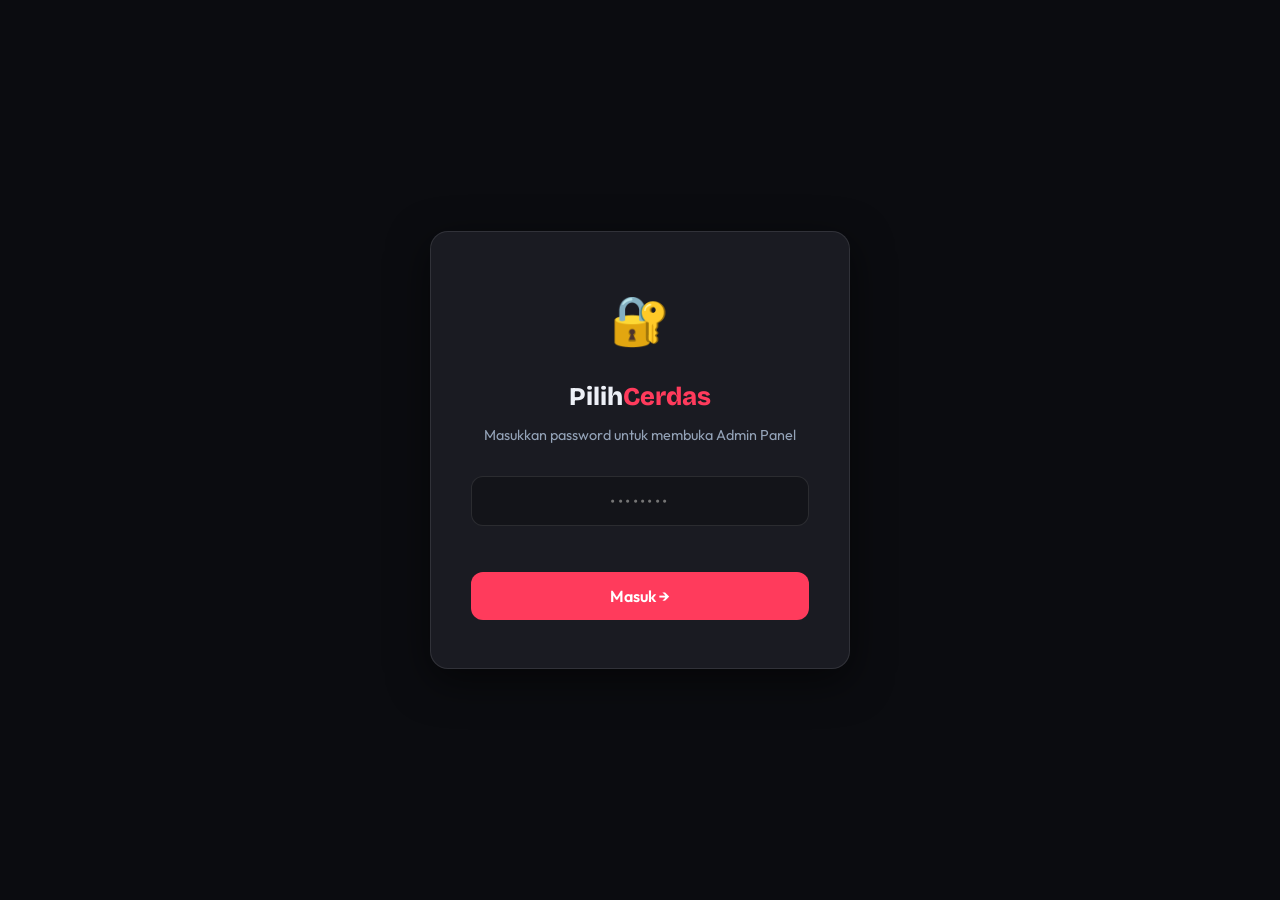
==== commit 20613d41: "Add files via upload" ====
--- a/admin.html
+++ b/admin.html
@@ -60,163 +60,228 @@
 
   <div class="app" id="main-app" style="display:none">
 
-    <!-- ── Form Add / Edit ── -->
-    <section>
-      <div class="section-header" style="margin-bottom:18px">
-        <div class="section-title" id="form-title">➕ Tambah <span>Produk</span></div>
-        <div style="color:var(--text-faint);font-size:.85rem" id="edit-label"></div>
-      </div>
-
-      <div class="glass-panel">
-        <div class="form-grid" id="product-form">
-
-          <div class="form-group">
-            <label>ID Produk <span class="req">*</span></label>
-            <input type="text" id="f-id" placeholder="Contoh: 9" />
-          </div>
-
-          <div class="form-group">
-            <label>Kode Produk <span class="req">*</span></label>
-            <input type="text" id="f-code" placeholder="001" maxlength="10" />
-          </div>
-
-          <div class="form-group">
-            <label>Kategori <span class="req">*</span></label>
-            <input type="text" id="f-category" placeholder="Fashion / Elektronik / ..." list="cat-list" />
-            <datalist id="cat-list"></datalist>
-          </div>
-
-          <div class="form-group span-2">
-            <label>Nama Produk <span class="req">*</span></label>
-            <input type="text" id="f-name" placeholder="Nama lengkap produk" />
-          </div>
-
-          <div class="form-group">
-            <label>Harga (angka) <span class="req">*</span></label>
-            <input type="number" id="f-price" placeholder="150000" min="0" />
-          </div>
-
-          <div class="form-group">
-            <label>Rating</label>
-            <input type="number" id="f-rating" placeholder="4.8" min="1" max="5" step="0.1" />
-          </div>
-
-          <div class="form-group span-2">
-            <label>Label / Badge</label>
-            <select id="f-label">
-              <option value="Worth It">Worth It</option>
-              <option value="Viral">Viral</option>
-              <option value="Must Have">Must Have</option>
-              <option value="Best Seller">Best Seller</option>
-              <option value="Diskon Gila">Diskon Gila</option>
-              <option value="Terbatas">Terbatas</option>
-            </select>
-          </div>
-
-          <div class="form-group span-full">
-            <label>URL Gambar <span class="req">*</span></label>
-            <input type="url" id="f-image" placeholder="https://images.unsplash.com/..." />
-          </div>
-
-          <div class="form-group span-full">
-            <label>Preview Gambar</label>
+    <div class="admin-header">
+      <div class="header-left">
+        <h1 id="form-title">Tambah Produk</h1>
+        <p id="edit-label">Isi form di bawah ini untuk menambahkan produk baru.</p>
+      </div>
+    </div>
+
+    <div class="admin-wrapper">
+      
+      <!-- ── Left Column: Form Sections ── -->
+      <div class="admin-main" id="product-form">
+        
+        <!-- Card 1: Informasi Dasar -->
+        <div class="admin-card">
+          <div class="card-header-ui">
+            <div class="card-icon-wrap"><svg viewBox="0 0 24 24" fill="none" stroke="currentColor" stroke-width="2" stroke-linecap="round" stroke-linejoin="round"><path d="M14 2H6a2 2 0 0 0-2 2v16a2 2 0 0 0 2 2h12a2 2 0 0 0 2-2V8z"></path><polyline points="14 2 14 8 20 8"></polyline><line x1="16" y1="13" x2="8" y2="13"></line><line x1="16" y1="17" x2="8" y2="17"></line><polyline points="10 9 9 9 8 9"></polyline></svg></div>
+            <h3>Informasi Dasar</h3>
+          </div>
+          <div class="form-grid">
+            <div class="form-group">
+              <label>ID Produk <span class="req">*</span></label>
+              <div class="input-wrap">
+                <svg class="input-icon" viewBox="0 0 24 24" fill="none" stroke="currentColor" stroke-width="2"><rect x="3" y="4" width="18" height="18" rx="2" ry="2"></rect><line x1="16" y1="2" x2="16" y2="6"></line><line x1="8" y1="2" x2="8" y2="6"></line><line x1="3" y1="10" x2="21" y2="10"></line></svg>
+                <input type="text" id="f-id" placeholder="Misal: 9" />
+              </div>
+            </div>
+
+            <div class="form-group">
+              <label>Kode Produk <span class="req">*</span></label>
+              <div class="input-wrap">
+                <svg class="input-icon" viewBox="0 0 24 24" fill="none" stroke="currentColor" stroke-width="2"><path d="M21 16V8a2 2 0 0 0-1-1.73l-7-4a2 2 0 0 0-2 0l-7 4A2 2 0 0 0 3 8v8a2 2 0 0 0 1 1.73l7 4a2 2 0 0 0 2 0l7-4A2 2 0 0 0 21 16z"></path></svg>
+                <input type="text" id="f-code" placeholder="001" maxlength="10" />
+              </div>
+            </div>
+
+            <div class="form-group span-2">
+              <label>Nama Produk <span class="req">*</span></label>
+              <div class="input-wrap">
+                <input type="text" id="f-name" placeholder="Ketik nama lengkap produk..." />
+              </div>
+            </div>
+
+            <div class="form-group span-2">
+              <label>Kategori <span class="req">*</span></label>
+              <div class="input-wrap">
+                <svg class="input-icon" viewBox="0 0 24 24" fill="none" stroke="currentColor" stroke-width="2"><line x1="8" y1="6" x2="21" y2="6"></line><line x1="8" y1="12" x2="21" y2="12"></line><line x1="8" y1="18" x2="21" y2="18"></line><line x1="3" y1="6" x2="3.01" y2="6"></line><line x1="3" y1="12" x2="3.01" y2="12"></line><line x1="3" y1="18" x2="3.01" y2="18"></line></svg>
+                <input type="text" id="f-category" placeholder="Fashion / Elektronik / ..." list="cat-list" />
+                <datalist id="cat-list"></datalist>
+              </div>
+            </div>
+
+            <div class="form-group span-full">
+              <label>Deskripsi <span class="req">*</span></label>
+              <textarea id="f-desc" rows="3" placeholder="Deskripsi singkat produk untuk ditampilkan..."></textarea>
+            </div>
+          </div>
+        </div>
+
+        <!-- Card 2: Harga & Badge -->
+        <div class="admin-card">
+          <div class="card-header-ui">
+            <div class="card-icon-wrap"><svg viewBox="0 0 24 24" fill="none" stroke="currentColor" stroke-width="2"><rect x="2" y="5" width="20" height="14" rx="2"></rect><path d="M2 10h20"></path></svg></div>
+            <h3>Harga & Label</h3>
+          </div>
+          <div class="form-grid">
+            <div class="form-group span-2">
+              <label>Harga <span class="req">*</span></label>
+              <div class="input-wrap">
+                <span class="input-prefix">Rp</span>
+                <input type="text" id="f-price" placeholder="150.000" />
+              </div>
+              <div class="input-help">Auto-format saat diketik (hanya kirim angka)</div>
+            </div>
+
+            <div class="form-group">
+              <label>Rating</label>
+              <div class="input-wrap">
+                <svg class="input-icon" style="color:var(--gold)" viewBox="0 0 24 24" fill="currentColor"><path d="M12 2l3.09 6.26L22 9.27l-5 4.87 1.18 6.88L12 17.77l-6.18 3.25L7 14.14 2 9.27l6.91-1.01L12 2z"/></svg>
+                <input type="number" id="f-rating" placeholder="4.8" min="1" max="5" step="0.1" />
+              </div>
+            </div>
+
+            <div class="form-group">
+              <label>Label / Badge</label>
+              <div class="custom-select-wrap">
+                <svg class="input-icon" viewBox="0 0 24 24" fill="none" stroke="currentColor" stroke-width="2"><path d="M20.59 13.41l-7.17 7.17a2 2 0 0 1-2.83 0L2 12V2h10l8.59 8.59a2 2 0 0 1 0 2.82z"></path><line x1="7" y1="7" x2="7.01" y2="7"></line></svg>
+                <select id="f-label">
+                  <option value="Worth It">Worth It</option>
+                  <option value="Viral">Viral</option>
+                  <option value="Must Have">Must Have</option>
+                  <option value="Best Seller">Best Seller</option>
+                  <option value="Diskon Gila">Diskon Gila</option>
+                  <option value="Terbatas">Terbatas</option>
+                </select>
+                <svg class="select-chevron" viewBox="0 0 24 24" fill="none" stroke="currentColor" stroke-width="2"><polyline points="6 9 12 15 18 9"></polyline></svg>
+              </div>
+            </div>
+          </div>
+        </div>
+
+        <!-- Card 3: Media & Tautan -->
+        <div class="admin-card">
+          <div class="card-header-ui">
+            <div class="card-icon-wrap"><svg viewBox="0 0 24 24" fill="none" stroke="currentColor" stroke-width="2"><rect x="3" y="3" width="18" height="18" rx="2" ry="2"></rect><circle cx="8.5" cy="8.5" r="1.5"></circle><polyline points="21 15 16 10 5 21"></polyline></svg></div>
+            <h3>Media & Tautan</h3>
+          </div>
+          <div class="form-grid">
+            <div class="form-group span-full">
+              <label>Gambar Produk <span class="req">*</span></label>
+              <div class="dnd-zone">
+                <div class="dnd-icon">
+                  <svg viewBox="0 0 24 24" fill="none" stroke="currentColor" stroke-width="1.5"><path d="M21 15v4a2 2 0 0 1-2 2H5a2 2 0 0 1-2-2v-4"></path><polyline points="17 8 12 3 7 8"></polyline><line x1="12" y1="3" x2="12" y2="15"></line></svg>
+                </div>
+                <div class="dnd-text">Paste URL gambar di bawah (Unsplash dsb)</div>
+                <input type="url" id="f-image" placeholder="https://images.unsplash.com/..." class="dnd-input" />
+              </div>
+            </div>
+
+            <div class="form-group span-full">
+              <label>URL Affiliate / Toko <span class="req">*</span></label>
+              <div class="input-wrap">
+                <svg class="input-icon" viewBox="0 0 24 24" fill="none" stroke="currentColor" stroke-width="2"><path d="M10 13a5 5 0 0 0 7.54.54l3-3a5 5 0 0 0-7.07-7.07l-1.72 1.71"></path><path d="M14 11a5 5 0 0 0-7.54-.54l-3 3a5 5 0 0 0 7.07 7.07l1.71-1.71"></path></svg>
+                <input type="url" id="f-link" placeholder="https://shopee.co.id/..." />
+              </div>
+            </div>
+          </div>
+        </div>
+
+        <!-- Card 4: Ulasan -->
+        <div class="admin-card">
+          <div class="card-header-ui">
+            <div class="card-icon-wrap"><svg viewBox="0 0 24 24" fill="none" stroke="currentColor" stroke-width="2"><path d="M21 11.5a8.38 8.38 0 0 1-.9 3.8 8.5 8.5 0 0 1-7.6 4.7 8.38 8.38 0 0 1-3.8-.9L3 21l1.9-5.7a8.38 8.38 0 0 1-.9-3.8 8.5 8.5 0 0 1 4.7-7.6 8.38 8.38 0 0 1 3.8-.9h.5a8.48 8.48 0 0 1 8 8v.5z"></path></svg></div>
+            <h3>Ulasan Pribadi</h3>
+          </div>
+          <div class="form-grid">
+            <div class="form-group span-full">
+              <label>Testimoni Singkat <span style="font-weight:400;color:var(--text-faint)">(Opsional)</span></label>
+              <textarea id="f-review" rows="2" placeholder="Kesan kamu tentang produk ini..."></textarea>
+            </div>
+          </div>
+        </div>
+
+      </div>
+
+      <!-- ── Right Column: Preview & Actions ── -->
+      <div class="admin-sidebar">
+        <div class="admin-sticky">
+          
+          <div class="admin-card sticky-preview-card">
+            <h3 class="card-heading" style="margin-bottom:16px;">Visualisasi Kartu</h3>
+            
             <div class="img-preview-wrap empty" id="img-preview-wrap">
               <img id="img-preview" src="" alt="preview">
               <div class="img-placeholder" id="img-placeholder">
-                <span>🖼️</span>
-                <p>Gambar muncul otomatis setelah URL diisi</p>
-              </div>
-            </div>
-            <div class="img-info" id="img-info"></div>
-          </div>
-
-          <div class="form-group span-full">
-            <label>URL Affiliate / Toko <span class="req">*</span></label>
-            <input type="url" id="f-link" placeholder="https://shopee.co.id/..." />
-          </div>
-
-          <div class="form-group span-full">
-            <label>Deskripsi <span class="req">*</span></label>
-            <textarea id="f-desc" rows="3" placeholder="Deskripsi singkat produk..."></textarea>
-          </div>
-
-          <div class="form-group span-full">
-            <label>Personal Review</label>
-            <textarea id="f-review" rows="2" placeholder="Kesan jujur kamu tentang produk ini..."></textarea>
-          </div>
-
-        </div><!-- /form-grid -->
-
-        <!-- Preview kartu -->
-        <div id="preview-area" style="margin-top:24px; border-top:1px solid var(--border); padding-top:24px;">
-          <div style="font-size:.8rem; font-weight:600; color:var(--text-faint); text-transform:uppercase; letter-spacing:.06em; margin-bottom:14px;">Preview Kartu Produk</div>
-          <div class="preview-card" id="preview-card">
-            <img class="preview-card-img" id="pv-img" src="" alt="">
-            <div class="preview-card-body">
-              <div class="preview-card-header">
-                <span class="badge" id="pv-badge"></span>
-                <span id="pv-rating" style="font-size:.85rem">⭐ —</span>
-              </div>
-              <div class="preview-card-title" id="pv-name">—</div>
-              <div class="preview-card-desc" id="pv-desc">—</div>
-              <div class="preview-card-review" id="pv-review" style="display:none"></div>
-              <div class="preview-card-price" id="pv-price">—</div>
-              <span class="preview-card-btn">🛒 Sikat!</span>
-            </div>
-          </div>
+                <svg width="24" height="24" viewBox="0 0 24 24" fill="none" stroke="currentColor" stroke-width="1.5"><rect x="3" y="3" width="18" height="18" rx="2" ry="2"></rect><circle cx="8.5" cy="8.5" r="1.5"></circle><polyline points="21 15 16 10 5 21"></polyline></svg>
+                <p>Preview Gambar</p>
+              </div>
+            </div>
+            
+            <div id="preview-area" style="display:block; margin-top:20px;">
+              <div class="preview-card" id="preview-card" style="box-shadow:none; border:1px solid var(--border-2); border-radius:12px; padding:16px;">
+                <div class="preview-card-header" style="display:flex; justify-content:space-between; margin-bottom:8px;">
+                  <span class="badge badge-worth" id="pv-badge" style="font-size:0.6rem; padding:4px 8px; border-radius:4px;">Worth It</span>
+                  <span id="pv-rating" style="font-size:0.75rem; color:var(--gold); font-weight:800;">⭐ —</span>
+                </div>
+                <div class="preview-card-title" id="pv-name" style="font-size:0.85rem; font-weight:800; line-height:1.4; margin-bottom:auto; color:var(--text)">—</div>
+                <div class="preview-card-price" id="pv-price" style="font-size:1.1rem; font-weight:800; color:var(--emerald); margin-top:10px;">—</div>
+              </div>
+            </div>
+
+            <div class="form-actions" style="margin-top:24px;">
+              <button class="btn btn-primary btn-block" id="btn-save" style="width:100%; justify-content:center; padding:14px; border-radius:8px;">
+                <span id="btn-save-text">Simpan Produk</span>
+              </button>
+              <button class="btn btn-secondary btn-block" id="btn-reset" style="width:100%; justify-content:center; background:transparent; border:none; margin-top:8px; opacity:0.7;">Batal & Reset Form</button>
+            </div>
+          </div>
+
         </div>
-
-        <div class="form-actions" style="margin-top:24px; border-top:1px solid var(--border); padding-top:20px;">
-          <button class="btn btn-primary" id="btn-save">
-            <span id="btn-save-icon">💾</span>
-            <span id="btn-save-text">Simpan Produk</span>
-          </button>
-          <button class="btn btn-secondary" id="btn-preview-toggle">👁️ Preview Kartu</button>
-          <button class="btn btn-secondary" id="btn-reset">✕ Reset Form</button>
+      </div>
+
+    </div><!-- /admin-wrapper -->
+
+    <button style="display:none;" id="btn-preview-toggle"></button>
+
+    <!-- ── Product List ── -->
+    <div class="admin-card table-section" style="margin-top:32px;">
+      <div class="section-header" style="margin-bottom:16px; padding:0 8px;">
+        <h3 class="card-heading" style="margin:0;">Daftar Produk</h3>
+        <button class="btn btn-secondary btn-sm" id="btn-refresh"><svg width="14" height="14" viewBox="0 0 24 24" fill="none" stroke="currentColor" stroke-width="2" style="margin-right:4px;"><polyline points="1 4 1 10 7 10"></polyline><polyline points="23 20 23 14 17 14"></polyline><path d="M20.49 9A9 9 0 0 0 5.64 5.64L1 10m22 4l-4.64 4.36A9 9 0 0 1 3.51 15"></path></svg> Refresh</button>
+      </div>
+
+      <div class="toolbar" style="border-bottom:1px solid var(--border-2); padding:0 8px 16px;">
+        <div class="search-wrap" style="width:100%">
+          <svg class="search-icon" width="16" height="16" viewBox="0 0 24 24" fill="none" stroke="currentColor" stroke-width="2"><circle cx="11" cy="11" r="8"></circle><line x1="21" y1="21" x2="16.65" y2="16.65"></line></svg>
+          <input type="text" id="list-search" style="width:100%; padding:12px 14px 12px 40px; border-radius:8px;" placeholder="Cari ID, kode, atau nama produk..." />
         </div>
-      </div>
-    </section>
-
-    <!-- ── Product List ── -->
-    <section>
-      <div class="section-header" style="margin-bottom:14px">
-        <div class="section-title">📋 Daftar <span>Produk</span></div>
-        <button class="btn btn-secondary btn-sm" id="btn-refresh">🔄 Refresh</button>
-      </div>
-
-      <div class="glass-panel" style="padding:0; overflow:hidden;">
-        <!-- Toolbar -->
-        <div class="toolbar" style="border-bottom:1px solid var(--border)">
-          <div class="search-wrap">
-            <span class="search-icon">⌕</span>
-            <input type="text" id="list-search" placeholder="Cari produk..." />
-          </div>
-          <div class="filter-pills" id="list-pills"></div>
-        </div>
-
-        <div class="table-wrap">
-          <table id="product-table">
-            <thead>
-              <tr>
-                <th>Foto</th>
-                <th>Produk</th>
-                <th>Kode</th>
-                <th>Kategori</th>
-                <th>Label</th>
-                <th>Harga</th>
-                <th>Rating</th>
-                <th>Aksi</th>
-              </tr>
-            </thead>
-            <tbody id="table-body">
-              <tr class="empty-row">
-                <td colspan="8"><div class="spinner"></div> Memuat data…</td>
-              </tr>
-            </tbody>
-          </table>
-        </div>
-      </div>
-    </section>
+        <div class="filter-pills" id="list-pills" style="margin-top:12px;"></div>
+      </div>
+
+      <div class="table-wrap">
+        <table id="product-table">
+          <thead>
+            <tr>
+              <th>Foto</th>
+              <th>Produk</th>
+              <th>Kode</th>
+              <th>Kategori</th>
+              <th>Label</th>
+              <th>Harga</th>
+              <th>Rating</th>
+              <th style="text-align:right;">Aksi</th>
+            </tr>
+          </thead>
+          <tbody id="table-body">
+            <tr class="empty-row">
+              <td colspan="8"><div class="spinner"></div> Memuat data…</td>
+            </tr>
+          </tbody>
+        </table>
+      </div>
+    </div>
 
   </div><!-- /app -->
 
@@ -493,7 +558,7 @@
     $('f-id').value       = p.id || '';
     $('f-code').value     = p.code || '';
     $('f-name').value     = p.name || '';
-    $('f-price').value    = p.price || '';
+    $('f-price').value    = p.price ? parseInt(String(p.price).replace(/[^0-9]/g, ''), 10).toLocaleString('id-ID') : '';
     $('f-rating').value   = p.rating || '';
     $('f-category').value = p.category || '';
     $('f-label').value    = p.label || 'Worth It';
@@ -502,7 +567,7 @@
     $('f-desc').value     = p.description || '';
     $('f-review').value   = p.personal_review || '';
     updateImgPreview(p.image || '');
-    if (previewOpen) updatePreviewCard();
+    updatePreviewCard();
   }
 
   function resetForm() {
@@ -511,12 +576,12 @@
     $('f-label').value = 'Worth It';
     $('f-id').disabled = false;
     editingId = null;
-    $('form-title').innerHTML = '➕ Tambah <span>Produk</span>';
-    $('edit-label').textContent = '';
+    $('form-title').textContent = 'Tambah Produk';
+    $('edit-label').textContent = 'Isi form di bawah ini untuk menambahkan produk baru.';
     $('btn-save-icon').textContent = '💾';
     $('btn-save-text').textContent = 'Simpan Produk';
     updateImgPreview('');
-    if (previewOpen) updatePreviewCard();
+    updatePreviewCard();
     window.scrollTo({ top: 0, behavior: 'smooth' });
   }
 
@@ -647,14 +712,37 @@
     clearTimeout(_imgDebounce);
     _imgDebounce = setTimeout(() => {
       updateImgPreview(e.target.value.trim());
-      if (previewOpen) updatePreviewCard();
+      updatePreviewCard();
     }, 500);
   });
 
+  // Price formatting as user types
+  $('f-price').addEventListener('input', function(e) {
+    let raw = this.value.replace(/[^0-9]/g, '');
+    if (raw) {
+      this.value = parseInt(raw, 10).toLocaleString('id-ID');
+    } else {
+      this.value = '';
+    }
+    updatePreviewCard();
+  });
+
   // Live preview listeners
-  ['f-name','f-price','f-rating','f-desc','f-review','f-label'].forEach(id => {
-    $(id).addEventListener('input', () => { if (previewOpen) updatePreviewCard(); });
+  ['f-name','f-rating','f-desc','f-label'].forEach(id => {
+    $(id).addEventListener('input', () => { updatePreviewCard(); });
   });
+
+  // Drag and drop visuals
+  const dndZone = document.querySelector('.dnd-zone');
+  const dndInput = document.querySelector('.dnd-input');
+  if (dndZone) {
+    dndInput.addEventListener('dragover', () => dndZone.style.borderColor = 'var(--accent)');
+    dndInput.addEventListener('dragleave', () => dndZone.style.borderColor = 'var(--border-2)');
+    dndInput.addEventListener('drop', () => {
+      dndZone.style.borderColor = 'var(--border-2)';
+      setTimeout(() => { updateImgPreview(dndInput.value.trim()); updatePreviewCard(); }, 100);
+    });
+  }
 
   // ══════════════════════════════════════════════════════════
   //  PREVIEW CARD
@@ -663,27 +751,18 @@
     const d = getFormData();
     $('pv-img').src        = d.image || '';
     $('pv-name').textContent = d.name || '—';
-    $('pv-desc').textContent = d.description || '—';
     $('pv-price').textContent = d.price ? formatPrice(d.price) : '—';
     $('pv-rating').textContent = d.rating ? '⭐ ' + d.rating : '⭐ —';
     const badge = $('pv-badge');
     badge.textContent = d.label;
     badge.className   = 'badge ' + getBadgeClass(d.label);
-    const rev = $('pv-review');
-    if (d.personal_review) {
-      rev.textContent = '"' + d.personal_review + '"';
-      rev.style.display = 'block';
-    } else {
-      rev.style.display = 'none';
-    }
-  }
-
-  $('btn-preview-toggle').addEventListener('click', () => {
-    previewOpen = !previewOpen;
-    $('preview-area').style.display = previewOpen ? 'block' : 'none';
-    $('btn-preview-toggle').textContent = previewOpen ? '🙈 Sembunyikan' : '👁️ Preview Kartu';
-    if (previewOpen) updatePreviewCard();
-  });
+  }
+
+  // No preview toggle button needed, it's always sticky on desktop and visible.
+  const btnToggle = $('btn-preview-toggle');
+  if (btnToggle) {
+    btnToggle.style.display = 'none';
+  }
 
   // ══════════════════════════════════════════════════════════
   //  EVENTS
--- a/style.css
+++ b/style.css
@@ -1,15 +1,15 @@
 /* ============================================================
-   PilihCerdas — style.css (Revamp)
-   Clean · Modern · Mobile-First · No Emoji Icons
+   PilihCerdas — style.css (Redesign — Solid & Bold)
+   Clean · Solid · Bold Typography · No Backdrop-filters
    ============================================================ */
 
 /* ── Design Tokens ───────────────────────────────────────── */
 :root {
-  --bg:              #f0f1f6;
-  --bg-2:            #e4e6ef;
-  --surface:         rgba(255, 255, 255, 0.65);
-  --surface-2:       rgba(255, 255, 255, 0.88);
-  --surface-hover:   rgba(255, 255, 255, 0.95);
+  --bg:              #F4F5F7;
+  --bg-2:            #E8E9ED;
+  --surface:         #FFFFFF;
+  --surface-2:       #FFFFFF;
+  --surface-hover:   #F0F1F3;
   --text:            #0d0f17;
   --text-dim:        #64748b;
   --text-faint:      #94a3b8;
@@ -22,11 +22,11 @@
   --emerald-dim:     rgba(5, 150, 105, 0.12);
   --violet:          #7c3aed;
   --violet-dim:      rgba(124, 58, 237, 0.12);
-  --border:          rgba(0, 0, 0, 0.07);
+  --shopee-orange:   #ee4d2d;
+  --border:          rgba(0, 0, 0, 0.08);
   --border-2:        rgba(0, 0, 0, 0.11);
-  --shadow:          0 2px 16px rgba(0, 0, 0, 0.06);
-  --shadow-lg:       0 16px 48px rgba(0, 0, 0, 0.09);
-  --glass:           blur(12px) saturate(140%); /* was blur(20px) saturate(160%) */
+  --shadow:          0 2px 8px rgba(0, 0, 0, 0.06);
+  --shadow-lg:       0 12px 40px rgba(0, 0, 0, 0.09);
   --radius:          18px;
   --radius-sm:       12px;
   --radius-xs:       8px;
@@ -38,18 +38,18 @@
 }
 
 [data-theme="dark"] {
-  --bg:              #090a0f;
-  --bg-2:            #0e1018;
-  --surface:         rgba(16, 18, 28, 0.60);
-  --surface-2:       rgba(20, 22, 34, 0.90);
-  --surface-hover:   rgba(26, 29, 44, 0.95);
+  --bg:              #0B0C10;
+  --bg-2:            #131419;
+  --surface:         #141519;
+  --surface-2:       #1A1B22;
+  --surface-hover:   #1F2028;
   --text:            #edf0f7;
   --text-dim:        #94a3b8;
   --text-faint:      #64748b;
-  --border:          rgba(255, 255, 255, 0.07);
-  --border-2:        rgba(255, 255, 255, 0.11);
-  --shadow:          0 2px 16px rgba(0, 0, 0, 0.40);
-  --shadow-lg:       0 16px 48px rgba(0, 0, 0, 0.55);
+  --border:          rgba(255, 255, 255, 0.06);
+  --border-2:        rgba(255, 255, 255, 0.10);
+  --shadow:          0 2px 8px rgba(0, 0, 0, 0.40);
+  --shadow-lg:       0 12px 40px rgba(0, 0, 0, 0.55);
 }
 
 /* ── Reset ───────────────────────────────────────────────── */
@@ -57,98 +57,28 @@
 html { scroll-behavior: smooth; -webkit-tap-highlight-color: transparent; }
 
 body {
-  font-family: 'Plus Jakarta Sans', system-ui, -apple-system, sans-serif;
+  font-family: 'Inter', system-ui, -apple-system, sans-serif;
   background: var(--bg);
   color: var(--text);
   overflow-x: hidden;
   min-height: 100vh;
+  line-height: 1.65;
   transition: background 0.4s ease, color 0.3s ease;
-}
-
-/* ── Animated Mesh Background ────────────────────────────── */
-.mesh-bg {
-  position: fixed;
-  inset: 0;
-  z-index: -2;
-  overflow: hidden;
-  pointer-events: none;
-}
-
-.mesh-blob {
-  position: absolute;
-  border-radius: 50%;
-  /* Reduced from 100px — biggest perf win */
-  filter: blur(60px);
-  will-change: transform;
-  transform: translateZ(0); /* force GPU layer */
-}
-
-.blob-1 {
-  width: 400px; height: 400px; /* was 600px */
-  background: radial-gradient(circle at 40% 40%, #ff3b5c 0%, transparent 65%);
-  top: -160px; left: -160px;
-  opacity: 0.18; /* was 0.22 */
-  animation: blob1drift 32s ease-in-out infinite alternate; /* slower = less repaints */
-}
-
-.blob-2 {
-  width: 480px; height: 480px; /* was 700px */
-  background: radial-gradient(circle at 60% 60%, #3730a3 0%, transparent 65%);
-  bottom: -200px; right: -180px;
-  opacity: 0.14; /* was 0.18 */
-  animation: blob2drift 40s ease-in-out infinite alternate;
-}
-
-.blob-3 {
-  width: 300px; height: 300px; /* was 420px */
-  background: radial-gradient(circle at 50% 50%, #d97706 0%, transparent 65%);
-  top: 40%; left: 48%;
-  opacity: 0.07; /* was 0.09 */
-  animation: blob3drift 28s ease-in-out infinite alternate;
-}
-
-/* Simplified keyframes — no scale, only translate (cheaper) */
-@keyframes blob1drift {
-  0%   { transform: translate(0px, 0px); }
-  100% { transform: translate(50px, 80px); }
-}
-@keyframes blob2drift {
-  0%   { transform: translate(0px, 0px); }
-  100% { transform: translate(-60px, -40px); }
-}
-@keyframes blob3drift {
-  0%   { transform: translate(-50%, -50%); }
-  100% { transform: translate(-44%, -56%); }
-}
-
-/* Mobile: disable blob animation entirely */
-@media (max-width: 768px) {
-  .mesh-blob { animation: none !important; }
-  .blob-3    { display: none; } /* remove least-impactful blob on mobile */
-}
-
-/* Respect reduced motion preference */
-@media (prefers-reduced-motion: reduce) {
-  .mesh-blob { animation: none !important; }
-}
-
-.mesh-noise {
-  position: absolute;
-  inset: 0;
-  background-image: url("data:image/svg+xml,%3Csvg viewBox='0 0 256 256' xmlns='http://www.w3.org/2000/svg'%3E%3Cfilter id='n'%3E%3CfeTurbulence type='fractalNoise' baseFrequency='0.85' numOctaves='4' stitchTiles='stitch'/%3E%3C/filter%3E%3Crect width='100%25' height='100%25' filter='url(%23n)'/%3E%3C/svg%3E");
-  opacity: 0.025;
 }
 
 /* ── Navigation ──────────────────────────────────────────── */
 .glass-nav {
   position: fixed; top: 0; width: 100%;
   z-index: 200;
-  background: var(--surface);
-  backdrop-filter: var(--glass);
-  -webkit-backdrop-filter: var(--glass);
+  background: rgba(244, 245, 247, 0.95);
   border-bottom: 1px solid var(--border);
   transition: transform 0.35s var(--ease), box-shadow 0.35s ease;
   height: var(--nav-h);
+}
+
+[data-theme="dark"] .glass-nav {
+  background: rgba(11, 12, 16, 0.92);
+  border-bottom: 1px solid rgba(255, 255, 255, 0.08);
 }
 
 .glass-nav.nav-hidden {
@@ -167,9 +97,9 @@
 }
 
 .logo {
-  font-family: 'Bricolage Grotesque', sans-serif;
-  font-size: 1.22rem; font-weight: 800;
-  letter-spacing: -0.5px;
+  font-family: 'Inter', sans-serif;
+  font-size: 1.22rem; font-weight: 900;
+  letter-spacing: -1px;
 }
 .logo span { color: var(--accent); }
 
@@ -198,7 +128,7 @@
   display: flex; align-items: center; justify-content: center;
   padding: 0 3px;
   animation: popIn 0.3s var(--spring);
-  font-family: 'Plus Jakarta Sans', sans-serif;
+  font-family: 'Inter', sans-serif;
 }
 
 @keyframes popIn {
@@ -208,7 +138,7 @@
 
 /* ── Hero ────────────────────────────────────────────────── */
 .hero {
-  padding: calc(var(--nav-h) + 72px) 24px 56px;
+  padding: calc(var(--nav-h) + 56px) 24px 48px;
   text-align: center;
 }
 
@@ -218,35 +148,25 @@
   display: inline-flex; align-items: center; gap: 6px;
   padding: 7px 16px;
   border-radius: 50px;
-  background: var(--surface);
+  background: var(--bg-2);
   border: 1px solid var(--border);
   font-size: 0.80rem; font-weight: 600; color: var(--text-dim);
   margin-bottom: 24px;
-  backdrop-filter: var(--glass);
 }
 .badge-pill svg { color: var(--gold); flex-shrink: 0; }
 
 .hero h1 {
-  font-family: 'Bricolage Grotesque', sans-serif;
-  font-size: clamp(2.6rem, 6vw, 4.4rem);
-  font-weight: 800;
+  font-family: 'Inter', sans-serif;
+  font-size: clamp(2.8rem, 6vw, 4.8rem);
+  font-weight: 900;
   line-height: 1.06;
-  letter-spacing: -2px;
+  letter-spacing: -3px;
   margin-bottom: 20px;
 }
 
 .gradient-text {
-  background: linear-gradient(130deg, #ff3b5c 0%, #f59e0b 55%, #ff3b5c 100%);
-  background-size: 200% auto;
-  -webkit-background-clip: text;
-  -webkit-text-fill-color: transparent;
-  background-clip: text;
-  animation: textFlow 5s linear infinite;
-}
-
-@keyframes textFlow {
-  0%   { background-position: 0% center; }
-  100% { background-position: 200% center; }
+  color: var(--accent);
+  -webkit-text-fill-color: var(--accent);
 }
 
 .hero p {
@@ -266,9 +186,8 @@
   display: inline-flex; align-items: center; gap: 7px;
   padding: 8px 16px;
   border-radius: 50px;
-  background: var(--surface);
+  background: var(--bg-2);
   border: 1px solid var(--border);
-  backdrop-filter: var(--glass);
   font-size: 0.82rem; font-weight: 600; color: var(--text-dim);
   box-shadow: var(--shadow);
 }
@@ -276,8 +195,6 @@
 
 .hero-chip--green { color: var(--emerald); }
 .hero-chip--green svg { color: var(--emerald); }
-
-/* ── Trust Bar removed ───────────────────────────────────── */
 
 /* ── App Container ───────────────────────────────────────── */
 .app-container { max-width: 1280px; margin: 0 auto; padding: 40px 24px 100px; }
@@ -285,8 +202,6 @@
 /* ── Toolbar ─────────────────────────────────────────────── */
 .glass-panel {
   background: var(--surface);
-  backdrop-filter: var(--glass);
-  -webkit-backdrop-filter: var(--glass);
   border: 1px solid var(--border);
   border-radius: var(--radius);
   padding: 12px 14px;
@@ -294,6 +209,17 @@
   display: flex; flex-direction: column; gap: 10px;
   box-shadow: var(--shadow);
 }
+
+[data-theme="dark"] .glass-panel {
+  background: #141519;
+  border: 1px solid rgba(255, 255, 255, 0.07);
+}
+
+[data-theme="light"] .glass-panel {
+  background: #FFFFFF;
+  border: 1px solid rgba(0, 0, 0, 0.08);
+}
+
 .search-box {
   display: flex; align-items: center; gap: 10px;
   background: var(--bg-2);
@@ -358,7 +284,6 @@
 .pill.active {
   background: var(--accent); color: #fff;
   border-color: var(--accent);
-  box-shadow: 0 3px 12px var(--accent-glow);
 }
 
 /* Sort select */
@@ -394,17 +319,17 @@
   margin-bottom: 16px; min-height: 18px;
 }
 
-/* ── Skeleton Loading ─────────────────────────────────────── */
+/* ── Skeleton Loading & Grid ─────────────────────────────── */
 .bento-grid {
   display: grid;
-  grid-template-columns: repeat(auto-fill, minmax(280px, 1fr));
-  gap: 18px;
+  grid-template-columns: repeat(4, 1fr);
+  gap: 2.5rem;
 }
 
 .skeleton-card {
   background: var(--surface);
   border: 1px solid var(--border);
-  border-radius: var(--radius);
+  border-radius: 12px;
   overflow: hidden;
 }
 
@@ -460,87 +385,222 @@
 
 /* ── Product Card ─────────────────────────────────────────── */
 .product-card {
-  background: var(--surface);
-  border: 1.5px solid var(--border);
-  border-radius: var(--radius);
+  background: #141519;
+  border: 1px solid rgba(255, 255, 255, 0.08);
+  border-radius: 12px;
   overflow: hidden;
   display: flex; flex-direction: column;
-  transition: border-color 0.25s ease, box-shadow 0.25s ease, transform 0.25s ease;
-  animation: cardReveal 0.4s ease both;
-  /* Limit repaint scope to each card */
-  contain: layout style;
+  height: 100%;
+  transition: all 0.3s cubic-bezier(0.25, 0.8, 0.25, 1);
+  box-shadow: 0 4px 12px rgba(0, 0, 0, 0.3);
+  animation: cardReveal 0.45s cubic-bezier(0.25, 0.8, 0.25, 1) both;
+}
+
+[data-theme="light"] .product-card {
+  background: #fff;
+  border: 1px solid rgba(0, 0, 0, 0.08);
+  box-shadow: 0 4px 12px rgba(0, 0, 0, 0.04);
 }
 
 @keyframes cardReveal {
-  from { opacity: 0; transform: translateY(16px) scale(0.98); }
-  to   { opacity: 1; transform: translateY(0) scale(1); }
+  from { opacity: 0; transform: translateY(10px); }
+  to   { opacity: 1; transform: translateY(0); }
 }
 
 .product-card:hover {
-  transform: translateY(-6px);
-  box-shadow: 0 24px 48px rgba(0,0,0,0.13), 0 0 0 1.5px var(--accent) inset;
-  border-color: var(--accent);
+  transform: translateY(-5px);
+  box-shadow: 0 12px 30px rgba(0, 0, 0, 0.6);
+  border-color: rgba(255, 255, 255, 0.18);
+}
+
+[data-theme="light"] .product-card:hover {
+  box-shadow: 0 12px 30px rgba(0, 0, 0, 0.12);
+  border-color: rgba(0, 0, 0, 0.15);
+}
+
+.card-clickable-area {
+  display: flex;
+  flex-direction: column;
+  flex-grow: 1;
+  cursor: pointer;
 }
 
 /* Image wrapper */
 .card-img-wrap {
   position: relative;
-  cursor: zoom-in;
   overflow: hidden;
-  aspect-ratio: 4 / 3;
+  aspect-ratio: 1 / 1;
+  background: #FFFFFF;
+}
+
+[data-theme="light"] .card-img-wrap {
+  background: #F8F8F8;
+}
+
+/* Absolute Badges */
+.card-badge-left {
+  position: absolute;
+  top: 0; left: 0; z-index: 2;
+}
+.card-badge-center {
+  position: absolute;
+  top: 0; left: 50%;
+  transform: translateX(-50%);
+  z-index: 2;
+}
+.card-badge-right {
+  position: absolute;
+  top: 0; right: 0; z-index: 2;
+}
+
+.code-badge {
+  background: #1C1C1E;
+  color: #FFFFFF;
+  font-size: 0.65rem;
+  font-weight: 900;
+  padding: 4px 10px;
+  border-radius: 0 0 8px 0;
+  display: inline-block;
+  letter-spacing: 0.5px;
+}
+
+.card-badge-center .badge {
+  background: rgba(244, 245, 247, 0.95);
+  border-radius: 0 0 6px 6px;
+  padding: 4px 12px;
+  font-size: 0.6rem;
+  letter-spacing: 1px;
+  text-transform: uppercase;
+  font-weight: 900;
+  border: none;
+}
+
+/* Force specific colors for center badge */
+.card-badge-center .badge-diskon   { color: #ff3b5c; }
+.card-badge-center .badge-viral    { color: #d97706; }
+.card-badge-center .badge-terbatas { color: #ff3b5c; }
+.card-badge-center .badge-must     { color: #7c3aed; }
+.card-badge-center .badge-new-item { color: #059669; }
+.card-badge-center .badge-worth    { color: #475569; }
+
+.card-rating-pill {
+  display: flex;
+  align-items: center;
+  gap: 4px;
+  background: #1C1C1E;
+  border-radius: 0 0 0 8px;
+  padding: 4px 10px;
+}
+
+.card-rating-pill svg {
+  flex-shrink: 0;
+}
+
+.card-rating-value {
+  font-size: 0.65rem;
+  font-weight: 900;
+  color: #fff;
+  line-height: 1;
 }
 
 .card-img {
   width: 100%; height: 100%;
-  object-fit: cover; display: block;
-  background: var(--border-2);
+  object-fit: contain; display: block;
+  background: #FFFFFF;
   transition: transform 0.5s ease, opacity 0.4s ease;
   opacity: 0;
-}
+  padding: 0;
+}
+[data-theme="light"] .card-img { background: #F8F8F8; }
 .card-img.loaded { opacity: 1; }
-.product-card:hover .card-img { transform: scale(1.04); }
-
-/* Zoom overlay on hover */
-.card-img-wrap::after {
-  content: '';
-  position: absolute; inset: 0;
-  background: rgba(0, 0, 0, 0.25);
-  opacity: 0;
-  transition: opacity 0.25s ease;
-}
-.card-img-wrap:hover::after { opacity: 1; }
-
-.card-zoom-icon {
-  position: absolute; top: 50%; left: 50%;
-  transform: translate(-50%, -50%) scale(0.7);
-  background: rgba(255,255,255,0.15);
-  backdrop-filter: blur(8px);
-  border-radius: 50%;
-  width: 44px; height: 44px;
-  display: flex; align-items: center; justify-content: center;
+.product-card:hover .card-img { transform: scale(1.05); }
+
+/* Info section below image */
+.card-info {
+  padding: 20px 16px 16px;
+  display: flex;
+  flex-direction: column;
+  flex-grow: 1;
+  position: relative;
+}
+
+.card-category {
+  font-size: 0.65rem;
+  font-weight: 800;
+  text-transform: uppercase;
+  letter-spacing: 1px;
+  color: #64748b;
+  margin-bottom: 8px;
+}
+
+.product-title {
+  font-family: 'Inter', sans-serif;
+  font-size: 1rem;
+  font-weight: 900;
+  line-height: 1.4;
+  text-transform: uppercase;
+  color: var(--text);
+  display: -webkit-box;
+  -webkit-line-clamp: 2;
+  line-clamp: 2;
+  -webkit-box-orient: vertical;
+  overflow: hidden;
+  margin-bottom: 20px; /* Push price down */
+}
+
+.product-price {
+  font-size: 1.4rem;
+  font-weight: 900;
+  color: #059669;
+  letter-spacing: -0.5px;
+  margin-top: auto;
+}
+
+/* Button wrapper */
+.card-btn-wrap {
+  padding: 0 16px 16px;
+  border-top: none;
+}
+
+[data-theme="light"] .card-btn-wrap {
+  border-top: none;
+}
+
+/* Shopee Button */
+.btn-shopee {
+  display: flex;
+  align-items: center;
+  justify-content: center;
+  gap: 8px;
+  width: 100%;
+  padding: 12px 14px;
+  border-radius: 8px;
+  border: none;
+  background: #FF4500;
   color: #fff;
-  opacity: 0;
-  transition: opacity 0.25s ease, transform 0.25s var(--spring);
-  z-index: 2;
-  pointer-events: none;
-}
-.card-img-wrap:hover .card-zoom-icon {
-  opacity: 1;
-  transform: translate(-50%, -50%) scale(1);
-}
-
-/* Wishlist button on card */
+  font-family: 'Inter', sans-serif;
+  font-weight: 900;
+  font-size: 0.85rem;
+  letter-spacing: 0.5px;
+  text-decoration: none;
+  cursor: pointer;
+  transition: opacity 0.2s ease, transform 0.2s ease;
+  white-space: nowrap;
+}
+.btn-shopee:hover { opacity: 0.9; transform: scale(0.98); }
+.btn-shopee:active { transform: scale(0.95); }
+
+/* Wishlist button (Modal use) */
 .card-wishlist-btn {
-  position: absolute; top: 10px; right: 10px;
-  background: rgba(9, 10, 15, 0.55);
-  backdrop-filter: blur(10px);
+  background: rgba(9, 10, 15, 0.60);
   border: none; border-radius: 50%;
   width: 36px; height: 36px;
   display: flex; align-items: center; justify-content: center;
   cursor: pointer;
-  transition: transform 0.2s var(--spring), background 0.2s;
+  transition: transform 0.2s cubic-bezier(0.34, 1.56, 0.64, 1), background 0.2s;
   z-index: 3;
   color: rgba(255,255,255,0.85);
+  pointer-events: auto;
 }
 .card-wishlist-btn:hover { transform: scale(1.22); }
 .card-wishlist-btn.active {
@@ -548,89 +608,26 @@
   color: #fff;
 }
 
-/* Card body */
-.card-content {
-  padding: 16px;
-  display: flex; flex-direction: column;
-  flex: 1; gap: 9px;
-}
-
-.card-header {
-  display: flex; justify-content: space-between; align-items: flex-start;
-}
-
 /* ── Badge System ─────────────────────────────────────────── */
 .badge {
-  font-size: 0.67rem; font-weight: 700;
-  text-transform: uppercase; letter-spacing: 0.5px;
-  padding: 3px 9px; border-radius: 5px;
+  font-size: 0.65rem; font-weight: 700;
+  text-transform: uppercase; letter-spacing: 0.8px;
+  padding: 3px 8px; border-radius: 4px;
   display: inline-block;
 }
 
 .badge-diskon   { background: var(--accent-dim); color: var(--accent); }
-.badge-viral    {
-  background: var(--gold-dim); color: var(--gold);
-  animation: pulseGold 2.8s ease infinite;
-}
-.badge-terbatas {
-  background: var(--accent-dim); color: var(--accent);
-  animation: pulseRed 1.9s ease infinite;
-}
+.badge-viral    { background: var(--gold-dim); color: var(--gold); }
+.badge-terbatas { background: var(--accent-dim); color: var(--accent); }
 .badge-must     { background: var(--violet-dim); color: var(--violet); }
 .badge-new-item { background: var(--emerald-dim); color: var(--emerald); }
 .badge-worth    { background: var(--border-2); color: var(--text-dim); }
-
-@keyframes pulseGold {
-  0%, 100% { box-shadow: 0 0 0 0   rgba(217,119,6,0.0); }
-  50%       { box-shadow: 0 0 0 4px rgba(217,119,6,0.20); }
-}
-@keyframes pulseRed {
-  0%, 100% { box-shadow: 0 0 0 0   rgba(255,59,92,0.0); }
-  50%       { box-shadow: 0 0 0 5px rgba(255,59,92,0.20); }
-}
 
 /* Rating */
 .card-rating {
   font-size: 0.78rem; font-weight: 700;
   color: var(--gold);
   display: flex; align-items: center; gap: 3px;
-}
-
-.product-title {
-  font-family: 'Bricolage Grotesque', sans-serif;
-  font-size: 0.97rem; font-weight: 700;
-  line-height: 1.35; color: var(--text);
-}
-
-.product-desc {
-  font-size: 0.79rem; color: var(--text-dim);
-  line-height: 1.6;
-  display: -webkit-box;
-  -webkit-line-clamp: 2; -webkit-box-orient: vertical;
-  overflow: hidden;
-}
-
-.review-box {
-  background: var(--bg-2);
-  border: 1px solid var(--border);
-  border-left: 3px solid var(--accent);
-  padding: 9px 12px;
-  border-radius: var(--radius-xs);
-  font-size: 0.76rem; font-style: italic;
-  color: var(--text-dim); line-height: 1.55;
-}
-
-.product-price {
-  font-family: 'Bricolage Grotesque', sans-serif;
-  font-size: 1.22rem; font-weight: 800;
-  color: var(--text); margin-top: auto; padding-top: 2px;
-}
-
-/* Card actions */
-.card-actions {
-  display: grid;
-  grid-template-columns: 1fr auto auto auto;
-  gap: 7px; margin-top: 4px;
 }
 
 .btn {
@@ -670,13 +667,12 @@
 .btn-load-more {
   display: flex; align-items: center; gap: 10px;
   padding: 13px 32px;
-  border-radius: 50px;
-  border: 1.5px solid var(--border);
+  border-radius: 8px;
+  border: 1px solid var(--border);
   background: var(--surface);
   color: var(--text);
   font-family: inherit; font-size: 0.92rem; font-weight: 700;
   cursor: pointer;
-  backdrop-filter: var(--glass);
   transition: all 0.25s var(--ease);
   box-shadow: var(--shadow);
 }
@@ -693,7 +689,126 @@
   padding: 2px 10px; border-radius: 50px;
 }
 
-/* ── About Strip removed ─────────────────────────────────── */
+/* ── Detail Modal ─────────────────────────────────────────── */
+.detail-modal {
+  position: fixed; inset: 0; z-index: 550;
+  display: flex; align-items: center; justify-content: center;
+  pointer-events: none; opacity: 0;
+  transition: opacity 0.3s ease;
+  padding: 20px;
+}
+.detail-modal.open { opacity: 1; pointer-events: all; }
+
+.detail-modal-overlay {
+  position: absolute; inset: 0;
+  background: rgba(0, 0, 0, 0.65);
+  cursor: pointer;
+}
+
+.detail-modal-container {
+  position: relative; z-index: 1;
+  width: 100%; max-width: 580px;
+  background: #141519;
+  border: 1px solid rgba(255, 255, 255, 0.09);
+  border-radius: 14px;
+  display: flex; flex-direction: column;
+  transform: translateY(40px) scale(0.95);
+  transition: transform 0.4s var(--spring);
+  box-shadow: var(--shadow-lg);
+  overflow: hidden;
+  max-height: 90vh;
+}
+
+[data-theme="light"] .detail-modal-container {
+  background: #FFFFFF;
+  border: 1px solid rgba(0, 0, 0, 0.09);
+}
+
+.detail-modal.open .detail-modal-container { transform: translateY(0) scale(1); }
+
+.detail-modal-close {
+  position: absolute; top: 14px; right: 14px;
+  background: rgba(0,0,0,0.4); border: none;
+  border-radius: 50%; width: 34px; height: 34px;
+  color: #fff; cursor: pointer;
+  display: flex; align-items: center; justify-content: center;
+  transition: transform 0.2s var(--spring), background 0.2s;
+  z-index: 10;
+}
+.detail-modal-close:hover { transform: scale(1.1); background: var(--accent); }
+
+.detail-modal-content {
+  overflow-y: auto; display: flex; flex-direction: column;
+}
+
+.dm-image-wrap {
+  position: relative; width: 100%; aspect-ratio: 1 / 1; background: var(--bg-2);
+}
+.dm-image { width: 100%; height: 100%; object-fit: cover; display: block; }
+
+.dm-zoom-btn {
+  position: absolute; bottom: 14px; left: 14px;
+  background: rgba(0,0,0,0.5);
+  border: none; border-radius: 50%; width: 38px; height: 38px;
+  color: #fff; display: flex; align-items: center; justify-content: center;
+  cursor: pointer; transition: transform 0.2s var(--spring), background 0.2s;
+  z-index: 5;
+}
+.dm-zoom-btn:hover { transform: scale(1.15); background: rgba(0,0,0,0.8); }
+
+.dm-wishlist-btn { position: absolute; bottom: 14px; right: 14px; top: auto; }
+
+.dm-info { padding: 24px; display: flex; flex-direction: column; gap: 12px; }
+.dm-header { display: flex; justify-content: space-between; align-items: center; margin-bottom: 4px; }
+.dm-title { font-family: 'Inter', sans-serif; font-size: 1.4rem; font-weight: 900; line-height: 1.35; color: var(--text); margin-top: 4px; }
+.dm-desc { font-size: 0.9rem; color: var(--text-faint); line-height: 1.6; margin-bottom: 8px; }
+
+/* ── Testimonial Card ─────────────────────────────────────── */
+.testimonial-card {
+  position: relative;
+  background-color: #1A1B22;
+  border-radius: 12px;
+  padding: 16px 20px;
+  margin: 4px 0 16px;
+  border: 1px solid rgba(255, 255, 255, 0.05);
+}
+
+[data-theme="light"] .testimonial-card {
+  background-color: #F0F1F3;
+  border: 1px solid rgba(0, 0, 0, 0.05);
+}
+
+.testi-content {
+  display: flex; align-items: flex-start; gap: 16px;
+}
+.testi-left {
+  display: flex; flex-direction: column; align-items: center; gap: 12px;
+}
+.quote-icon {
+  color: #ff3366; opacity: 0.9; flex-shrink: 0;
+}
+.testi-avatar {
+  background: rgba(255, 51, 102, 0.2); color: #ff3366;
+  border-radius: 50%; width: 34px; height: 34px;
+  display: flex; align-items: center; justify-content: center;
+  flex-shrink: 0;
+}
+.testi-right {
+  flex: 1;
+}
+.testi-text {
+  color: var(--text); font-size: 0.95rem; line-height: 1.6;
+  font-weight: 500;
+  margin: 0;
+}
+
+.dm-price-action-wrap {
+  display: flex; flex-direction: column; gap: 14px;
+  margin-top: 8px; padding-top: 18px; border-top: 1px solid var(--border);
+}
+.dm-price { font-size: 1.45rem; color: var(--accent); }
+.dm-actions { display: flex; align-items: center; gap: 10px; flex-wrap: wrap; }
+.dm-actions .btn-primary { flex: 1; min-width: 140px; }
 
 /* ── Image Lightbox ───────────────────────────────────────── */
 .lightbox {
@@ -706,8 +821,7 @@
 
 .lightbox-overlay {
   position: absolute; inset: 0;
-  background: rgba(4, 5, 10, 0.90);
-  backdrop-filter: blur(14px);
+  background: rgba(4, 5, 10, 0.92);
   cursor: pointer;
 }
 
@@ -736,7 +850,7 @@
 
 .lightbox-image {
   max-width: 90vw; max-height: 80vh;
-  object-fit: contain; border-radius: var(--radius);
+  object-fit: contain; border-radius: 14px;
   box-shadow: 0 28px 70px rgba(0,0,0,0.5);
   display: block;
 }
@@ -760,7 +874,6 @@
 .wishlist-overlay {
   position: absolute; inset: 0;
   background: rgba(0,0,0,0.5);
-  backdrop-filter: blur(5px);
   opacity: 0; transition: opacity 0.3s ease;
   cursor: pointer;
 }
@@ -770,7 +883,6 @@
   position: relative; z-index: 1;
   width: min(380px, 100vw); height: 100%;
   background: var(--surface-2);
-  backdrop-filter: var(--glass);
   border-left: 1px solid var(--border);
   display: flex; flex-direction: column;
   transform: translateX(100%);
@@ -786,7 +898,7 @@
   flex-shrink: 0;
 }
 .wishlist-header h2 {
-  font-family: 'Bricolage Grotesque', sans-serif;
+  font-family: 'Inter', sans-serif;
   font-size: 1.05rem; font-weight: 800;
   display: flex; align-items: center; gap: 8px;
   color: var(--accent);
@@ -855,7 +967,7 @@
   position: fixed; bottom: -100px; left: 50%;
   transform: translateX(-50%);
   background: #0f1117; color: #fff;
-  padding: 11px 20px; border-radius: 50px;
+  padding: 11px 20px; border-radius: 8px;
   font-weight: 600; font-size: 0.84rem;
   box-shadow: 0 10px 36px rgba(0,0,0,0.28);
   transition: bottom 0.4s var(--spring);
@@ -878,7 +990,6 @@
   cursor: pointer;
   display: flex; align-items: center; justify-content: center;
   box-shadow: var(--shadow-lg);
-  backdrop-filter: var(--glass);
   transition: opacity 0.3s ease, transform 0.3s var(--spring), bottom 0.3s ease;
 }
 .back-to-top:hover { transform: translateY(-3px) scale(1.08); }
@@ -897,8 +1008,9 @@
 }
 
 .footer-logo {
-  font-family: 'Bricolage Grotesque', sans-serif;
-  font-size: 1.15rem; font-weight: 800;
+  font-family: 'Inter', sans-serif;
+  font-size: 1.15rem; font-weight: 900;
+  letter-spacing: -1px;
   margin-bottom: 4px;
 }
 .footer-logo span { color: var(--accent); }
@@ -908,6 +1020,10 @@
 .footer-copy { font-size: 0.75rem; color: var(--text-faint); margin-top: 6px; }
 
 /* ── Responsive ───────────────────────────────────────────── */
+@media (max-width: 1024px) {
+  .bento-grid { grid-template-columns: repeat(3, 1fr); }
+}
+
 @media (max-width: 900px) {
   .trust-hide { display: none; }
 }
@@ -917,64 +1033,27 @@
   .hero h1 { font-size: 2.4rem; letter-spacing: -1.5px; }
   .hero p  { font-size: 0.96rem; }
 
-  /* 2 column grid on mobile */
-  .bento-grid  { grid-template-columns: repeat(2, 1fr); gap: 12px; }
+  .bento-grid  { grid-template-columns: repeat(2, 1fr); gap: 1.2rem; }
 
   /* Smaller card content on mobile */
-  .card-content { padding: 12px; gap: 7px; }
-  .product-title { font-size: 0.88rem; }
-  .product-desc { font-size: 0.74rem; -webkit-line-clamp: 2; }
+  .card-info { padding: 10px 12px 8px; gap: 6px; }
+  .product-title { font-size: 0.82rem; }
   .product-price { font-size: 1.05rem; }
-  .review-box { font-size: 0.71rem; padding: 7px 10px; }
-  .card-actions { grid-template-columns: 1fr auto auto auto; gap: 5px; }
-  .btn { padding: 8px 8px; font-size: 0.75rem; }
-  .btn-icon { width: 34px; height: 34px; }
+  .btn-shopee { padding: 11px 12px; font-size: 0.85rem; }
+  .card-btn-wrap { padding: 0 10px 10px; }
+  .card-overlay-row { top: 8px; left: 8px; right: 8px; }
 
   .wishlist-drawer { width: 100vw; }
-
-  /* ── PERFORMANCE: strip backdrop-filter on mobile ── */
-  /* Only keep it on the nav (most visible) */
-  .glass-panel,
-  .badge-pill,
-  .hero-chip,
-  .wishlist-drawer,
-  .btn-load-more,
-  .back-to-top {
-    backdrop-filter: none !important;
-    -webkit-backdrop-filter: none !important;
-  }
-
-  /* Solid fallback backgrounds so it still looks good without blur */
-  [data-theme="dark"] .glass-panel    { background: rgba(16, 18, 28, 0.95); }
-  [data-theme="dark"] .badge-pill     { background: rgba(16, 18, 28, 0.90); }
-  [data-theme="dark"] .hero-chip      { background: rgba(16, 18, 28, 0.90); }
-  [data-theme="dark"] .wishlist-drawer{ background: #0e1018; }
-  [data-theme="light"] .glass-panel   { background: rgba(255, 255, 255, 0.97); }
-  [data-theme="light"] .badge-pill    { background: rgba(255, 255, 255, 0.95); }
-  [data-theme="light"] .hero-chip     { background: rgba(255, 255, 255, 0.95); }
 
   /* ── PERFORMANCE: disable hover effects on touch devices ── */
   .product-card:hover {
     transform: none;
-    box-shadow: none;
-    border-color: var(--border);
+    box-shadow: 0 4px 12px rgba(0, 0, 0, 0.3);
+  }
+  [data-theme="light"] .product-card:hover {
+    box-shadow: 0 4px 12px rgba(0, 0, 0, 0.04);
   }
   .product-card:hover .card-img { transform: none; }
-  .card-img-wrap:hover::after  { opacity: 0; }
-  .card-img-wrap:hover .card-zoom-icon { opacity: 0; }
-
-  /* ── PERFORMANCE: stop badge pulse animations on mobile ── */
-  .badge-viral,
-  .badge-terbatas {
-    animation: none !important;
-    box-shadow: none !important;
-  }
-
-  /* ── PERFORMANCE: stop gradient text animation on mobile ── */
-  .gradient-text {
-    animation: none !important;
-    background-position: 0% center;
-  }
 }
 
 @media (max-width: 480px) {
@@ -987,4 +1066,26 @@
 
   /* pill compacter on very small screens */
   .pill { padding: 7px 12px; font-size: 0.78rem; }
-}
+
+  .detail-modal-container {
+    height: auto; max-height: calc(100vh - 40px);
+    border-radius: 14px 14px 0 0;
+    margin-top: auto;
+    transform: translateY(100%) scale(1);
+    border-bottom: none;
+  }
+  .detail-modal { padding: 40px 0 0 0; align-items: flex-end; }
+  .detail-modal.open .detail-modal-container { transform: translateY(0) scale(1); }
+}
+
+/* ── Product Code Badge ───────────────────────────────────── */
+.code-badge {
+  background: #2C2C2D;
+  color: #fff;
+  font-size: 0.65rem;
+  font-weight: 800;
+  padding: 4px 8px;
+  border-radius: 0 0 8px 0;
+  border: none;
+  display: inline-block;
+}
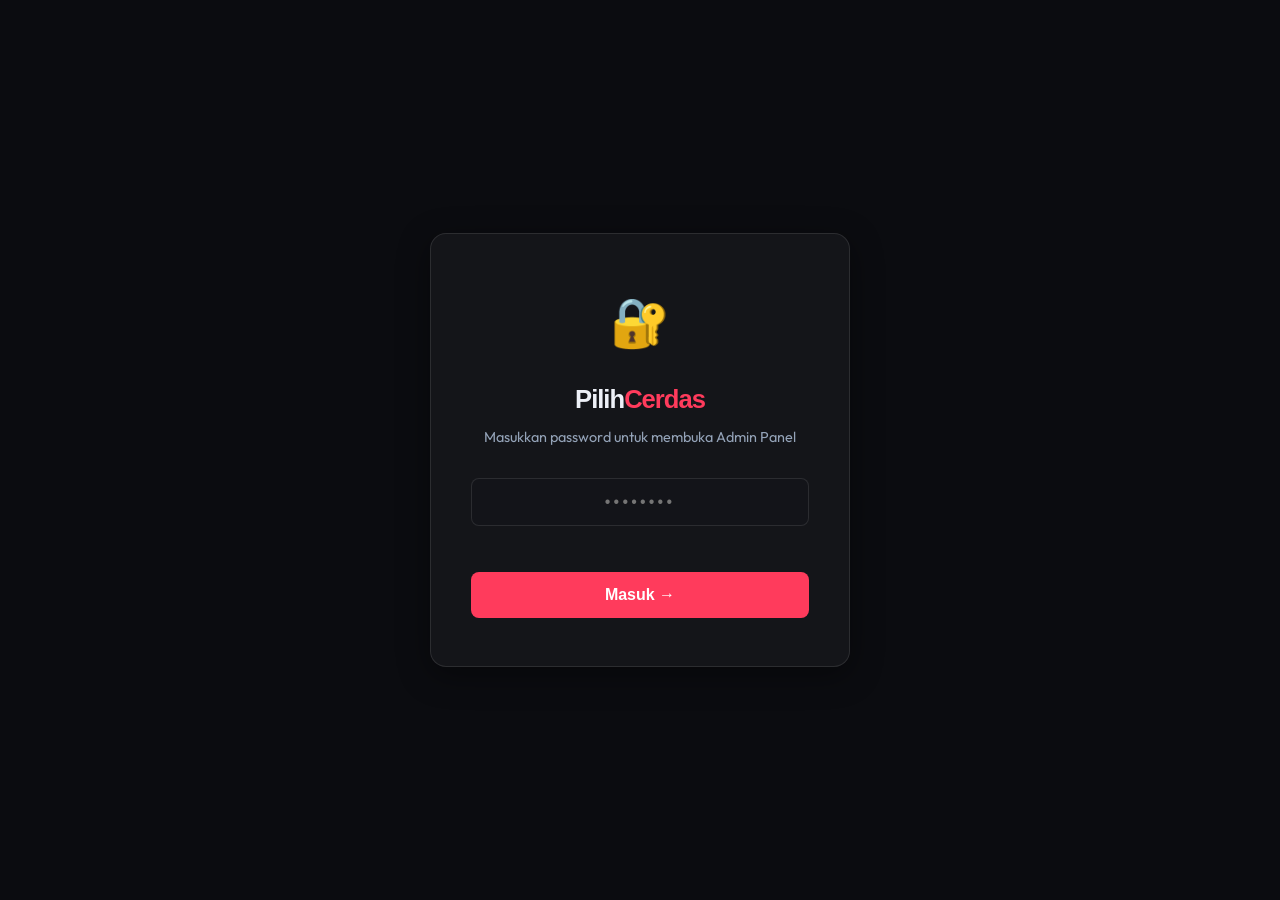
==== commit c84d4ba2: "Add files via upload" ====
--- a/admin.html
+++ b/admin.html
@@ -232,6 +232,7 @@
 
             <div class="form-actions" style="margin-top:24px;">
               <button class="btn btn-primary btn-block" id="btn-save" style="width:100%; justify-content:center; padding:14px; border-radius:8px;">
+                <span id="btn-save-icon">💾</span>
                 <span id="btn-save-text">Simpan Produk</span>
               </button>
               <button class="btn btn-secondary btn-block" id="btn-reset" style="width:100%; justify-content:center; background:transparent; border:none; margin-top:8px; opacity:0.7;">Batal & Reset Form</button>
@@ -615,6 +616,7 @@
       const result = await apiPost(action, { product: data });
 
       if (result.status === 'ok' || result.success) {
+        const wasEdit = !!editingId;
         // Update local state
         if (editingId) {
           const idx = products.findIndex(p => String(p.id) === editingId);
@@ -625,8 +627,8 @@
         $('nav-count').textContent = products.length;
         buildCatList();
         renderTable();
+        showToast(wasEdit ? '✅ Produk berhasil diupdate!' : '✅ Produk berhasil ditambahkan!', 'success');
         resetForm();
-        showToast(editingId ? '✅ Produk berhasil diupdate!' : '✅ Produk berhasil ditambahkan!', 'success');
       } else {
         throw new Error(result.message || 'Unknown error');
       }
@@ -749,7 +751,7 @@
   // ══════════════════════════════════════════════════════════
   function updatePreviewCard() {
     const d = getFormData();
-    $('pv-img').src        = d.image || '';
+    updateImgPreview(d.image || '');
     $('pv-name').textContent = d.name || '—';
     $('pv-price').textContent = d.price ? formatPrice(d.price) : '—';
     $('pv-rating').textContent = d.rating ? '⭐ ' + d.rating : '⭐ —';
--- a/admin.css
+++ b/admin.css
@@ -1,14 +1,13 @@
 /* ============================================================
    Admin Panel — admin.css
-   Separated from inline <style> in admin.html
-   Shared design tokens come from style.css
+   Modern SaaS Dashboard Redesign
    ============================================================ */
 
 *, *::before, *::after { box-sizing: border-box; margin: 0; padding: 0; }
 html { scroll-behavior: smooth; }
 
 body {
-  font-family: 'Outfit', system-ui, sans-serif;
+  font-family: 'Inter', 'Outfit', system-ui, sans-serif;
   background: var(--bg);
   color: var(--text);
   min-height: 100vh;
@@ -16,28 +15,13 @@
   transition: background .5s, color .3s;
 }
 
-/* ── Mesh BG ── */
-.mesh-bg { position:fixed; inset:0; z-index:-2; overflow:hidden; pointer-events:none; }
-.mesh-blob { position:absolute; border-radius:50%; filter:blur(110px); will-change:transform; }
-.blob-1 {
-  width:640px; height:640px;
-  background: radial-gradient(circle at 40% 40%, #ff3b5c 0%, transparent 65%);
-  top:-220px; left:-220px; opacity:.18;
-  animation: b1 24s ease-in-out infinite alternate;
-}
-.blob-2 {
-  width:750px; height:750px;
-  background: radial-gradient(circle at 60% 60%, #3730a3 0%, transparent 65%);
-  bottom:-280px; right:-240px; opacity:.15;
-  animation: b2 30s ease-in-out infinite alternate;
-}
-@keyframes b1 { 0%{transform:translate(0,0) scale(1)} 100%{transform:translate(80px,60px) scale(1.12)} }
-@keyframes b2 { 0%{transform:translate(0,0) scale(1)} 100%{transform:translate(-70px,-50px) scale(1.1)} }
-.mesh-noise {
-  position:absolute; inset:0; opacity:.025;
-  background-image: url("data:image/svg+xml,%3Csvg viewBox='0 0 256 256' xmlns='http://www.w3.org/2000/svg'%3E%3Cfilter id='n'%3E%3CfeTurbulence type='fractalNoise' baseFrequency='0.9' numOctaves='4' stitchTiles='stitch'/%3E%3C/filter%3E%3Crect width='100%25' height='100%25' filter='url(%23n)'/%3E%3C/svg%3E");
-  background-size: 200px;
-}
+svg {
+  max-width: 100%;
+  height: auto;
+}
+
+/* ── Hide Mesh BG for cleaner SaaS look ── */
+.mesh-bg { display: none; }
 
 /* ── Lock Screen ── */
 #lock-screen {
@@ -47,376 +31,353 @@
 }
 .lock-card {
   width:min(420px, 92vw);
-  background: var(--surface-2);
+  background: var(--surface);
   border: 1px solid var(--border-2);
-  border-radius: var(--radius);
+  border-radius: 16px;
   padding: 48px 40px;
-  backdrop-filter: var(--glass);
-  box-shadow: var(--shadow-lg);
+  box-shadow: 0 8px 32px rgba(0,0,0,0.4);
   text-align: center;
-  animation: fadeUp .5s var(--ease) both;
+  animation: fadeUp .5s cubic-bezier(0.2, 0.8, 0.2, 1) both;
 }
 .lock-icon { font-size: 3rem; margin-bottom: 16px; }
 .lock-card h1 {
-  font-family: 'Bricolage Grotesque', sans-serif;
-  font-size: 1.6rem; font-weight: 800;
-  margin-bottom: 6px;
+  font-family: 'Inter', sans-serif; font-size: 1.6rem; font-weight: 900; margin-bottom: 6px; letter-spacing:-1px;
 }
 .lock-card h1 span { color: var(--accent); }
 .lock-card p { color: var(--text-dim); font-size: .9rem; margin-bottom: 28px; }
 .lock-input {
   width:100%; padding: 14px 18px;
-  border-radius: var(--radius-sm);
-  border: 1.5px solid var(--border-2);
-  background: var(--bg-2);
-  color: var(--text);
-  font-family: 'Outfit', sans-serif;
-  font-size: 1rem;
-  outline: none;
-  transition: border .2s;
-  letter-spacing: .15em;
-  text-align: center;
-  margin-bottom: 14px;
-}
-.lock-input:focus { border-color: var(--accent); }
+  border-radius: 8px;
+  border: 1px solid var(--border-2);
+  background: var(--bg-2); color: var(--text);
+  font-family: 'Inter', sans-serif; font-size: 1rem;
+  outline: none; transition: border .2s, box-shadow .2s;
+  letter-spacing: .2em; text-align: center; margin-bottom: 14px;
+}
+.lock-input:focus { border-color: var(--accent); box-shadow: 0 0 0 3px rgba(238, 77, 45, 0.15); }
 .lock-input.shake { animation: shake .4s ease; }
-@keyframes shake {
-  0%,100%{transform:translateX(0)} 20%{transform:translateX(-8px)}
-  40%{transform:translateX(8px)} 60%{transform:translateX(-6px)} 80%{transform:translateX(6px)}
-}
+@keyframes shake { 0%,100%{transform:translateX(0)} 20%{transform:translateX(-8px)} 40%{transform:translateX(8px)} 60%{transform:translateX(-6px)} 80%{transform:translateX(6px)} }
 .lock-error { color: var(--danger); font-size:.85rem; min-height:20px; margin-bottom:12px; }
-.lock-countdown { color: var(--text-faint); font-size:.8rem; margin-top:8px; }
 .btn-unlock {
-  width:100%; padding:14px;
-  border-radius: var(--radius-sm);
+  width:100%; padding:14px; border-radius: 8px;
   border: none; cursor: pointer;
-  background: var(--accent);
-  color: #fff; font-family:'Outfit',sans-serif;
-  font-size:1rem; font-weight:600;
-  transition: transform .15s var(--spring), box-shadow .2s;
-}
-.btn-unlock:hover { transform:translateY(-2px); box-shadow:0 8px 24px var(--accent-glow); }
-.btn-unlock:active { transform:scale(.97); }
-.btn-unlock:disabled { opacity:.5; pointer-events:none; }
+  background: var(--accent); color: #fff;
+  font-family:'Inter',sans-serif; font-size:1rem; font-weight:700;
+  transition: transform .15s, box-shadow .2s;
+}
+.btn-unlock:hover { transform:translateY(-2px); box-shadow:0 8px 24px rgba(238, 77, 45, 0.3); }
 
 /* ── Nav ── */
 nav {
   position: sticky; top: 0; z-index: 100;
-  backdrop-filter: var(--glass);
+  backdrop-filter: blur(12px); -webkit-backdrop-filter: blur(12px);
   border-bottom: 1px solid var(--border);
-  background: var(--surface);
-}
+  background: rgba(11, 12, 16, 0.85); /* Slightly transparent surface */
+}
+[data-theme="light"] nav { background: rgba(255, 255, 255, 0.85); }
 .nav-inner {
-  max-width:1320px; margin:0 auto;
-  padding: 0 24px;
-  height: 60px;
+  max-width:1200px; margin:0 auto; padding: 0 24px; height: 64px;
   display:flex; align-items:center; justify-content:space-between;
 }
-.nav-brand {
-  font-family:'Bricolage Grotesque',sans-serif;
-  font-size:1.2rem; font-weight:800;
-}
+.nav-brand { font-family:'Inter',sans-serif; font-size:1.2rem; font-weight:900; letter-spacing:-0.5px; }
 .nav-brand span { color:var(--accent); }
 .badge-admin {
-  background: var(--violet-dim);
-  color: var(--violet);
-  border: 1px solid rgba(124,58,237,.25);
-  padding: 3px 10px; border-radius:99px;
-  font-size:.7rem; font-weight:600;
-  margin-left:8px; text-transform:uppercase; letter-spacing:.05em;
-}
-.nav-right { display:flex; gap:8px; align-items:center; }
+  background: rgba(124,58,237,0.12); color: #a855f7;
+  padding: 4px 10px; border-radius: 6px; font-size:.65rem; font-weight:800;
+  margin-left:12px; text-transform:uppercase; letter-spacing:1px;
+}
+.nav-right { display:flex; gap:12px; align-items:center; }
 .nav-btn {
-  width:38px; height:38px; border-radius:99px;
-  border:1px solid var(--border-2);
-  background:var(--surface-2); cursor:pointer; color:var(--text);
-  font-size:1rem; display:flex; align-items:center; justify-content:center;
-  transition: background .2s, transform .15s var(--spring);
-}
-.nav-btn:hover { background:var(--surface-hover); transform:scale(1.1); }
+  width:36px; height:36px; border-radius:8px;
+  border:1px solid var(--border-2); background:var(--surface-2); 
+  cursor:pointer; color:var(--text); font-size:1rem; 
+  display:flex; align-items:center; justify-content:center;
+  transition: background .2s, border-color .2s;
+}
+.nav-btn:hover { background:var(--surface-hover); border-color:var(--border); }
 .stat-chip {
-  display:flex; align-items:center; gap:6px;
-  padding:6px 14px; border-radius:99px;
-  border:1px solid var(--border-2);
-  background:var(--surface-2);
-  font-size:.82rem; color:var(--text-dim);
-}
-.stat-chip strong { color:var(--text); }
+  display:flex; align-items:center; gap:8px;
+  padding:6px 14px; border-radius:8px;
+  border:1px solid var(--border-2); background:var(--surface-2);
+  font-size:.82rem; font-weight:500; color:var(--text-dim);
+}
+.stat-chip strong { color:var(--text); font-weight:700; }
 
 /* ── Layout ── */
 .app {
-  max-width:1320px; margin:0 auto;
-  padding: 28px 24px 80px;
-  display:grid; gap:24px;
-}
-
-/* ── Section Header ── */
-.section-header {
-  display:flex; align-items:center; justify-content:space-between;
-  flex-wrap:wrap; gap:12px;
-}
-.section-title {
-  font-family:'Bricolage Grotesque',sans-serif;
-  font-size:1.35rem; font-weight:800;
-}
-.section-title span { color:var(--accent); }
-
-/* ── Glass Panel ── */
-.glass-panel {
-  background:var(--surface);
-  border:1px solid var(--border);
-  border-radius:var(--radius);
-  backdrop-filter:var(--glass);
-  box-shadow:var(--shadow);
-  padding:28px;
+  max-width:1200px; margin:0 auto;
+  padding: 32px 24px 80px;
+}
+.admin-header {
+  display:flex; justify-content:space-between; align-items:flex-end;
+  margin-bottom:32px;
+}
+.admin-header h1 {
+  font-family: 'Inter', sans-serif; font-size: 1.8rem; font-weight: 900; letter-spacing:-1px; margin-bottom:6px;
+}
+.admin-header p { color: var(--text-faint); font-size: 0.95rem; }
+
+.admin-wrapper {
+  display: grid;
+  grid-template-columns: 1fr 340px;
+  gap: 32px;
+  align-items: start;
+}
+
+/* ── Admin Cards ── */
+.admin-card {
+  background: var(--surface);
+  border: 1px solid var(--border);
+  border-radius: 12px;
+  padding: 24px 28px;
+  box-shadow: 0 4px 20px rgba(0,0,0,0.15);
+  margin-bottom: 24px;
+}
+[data-theme="light"] .admin-card {
+  box-shadow: 0 4px 20px rgba(0,0,0,0.03);
+}
+
+.card-header-ui {
+  display: flex; align-items: center; gap: 12px;
+  margin-bottom: 20px;
+  padding-bottom: 16px; border-bottom: 1px solid var(--border-2);
+}
+.card-icon-wrap {
+  width: 32px; height: 32px; border-radius: 8px;
+  background: rgba(255,255,255,0.05); color: var(--text-dim);
+  display: flex; align-items: center; justify-content: center;
+}
+[data-theme="light"] .card-icon-wrap { background: rgba(0,0,0,0.03); }
+.card-icon-wrap svg { width: 16px !important; height: 16px !important; flex-shrink: 0; }
+.card-header-ui h3 {
+  font-size: 1.1rem; font-weight: 700; letter-spacing: -0.3px; color: var(--text);
 }
 
 /* ── Form Grid ── */
 .form-grid {
-  display:grid;
-  grid-template-columns: repeat(auto-fill, minmax(260px, 1fr));
-  gap:16px;
-}
-.form-group { display:flex; flex-direction:column; gap:6px; }
+  display: grid; grid-template-columns: 1fr 1fr; gap: 20px 16px;
+}
+.form-group { display:flex; flex-direction:column; gap:8px; }
 .form-group.span-2 { grid-column: span 2; }
-.form-group.span-full { grid-column: 1/-1; }
+.form-group.span-full { grid-column: 1 / -1; }
+
 label {
-  font-size:.8rem; font-weight:600;
-  color:var(--text-dim); text-transform:uppercase; letter-spacing:.06em;
-}
-label .req { color:var(--accent); }
-input[type=text], input[type=number], input[type=url],
-textarea, select {
-  padding:11px 14px;
-  border-radius:var(--radius-sm);
-  border:1.5px solid var(--border-2);
-  background:var(--bg-2);
-  color:var(--text);
-  font-family:'Outfit',sans-serif; font-size:.92rem;
-  outline:none;
-  transition:border .2s, box-shadow .2s;
-  width:100%;
-}
+  font-size: 0.78rem; font-weight: 600;
+  color: var(--text-dim); text-transform: uppercase; letter-spacing: 0.5px;
+}
+label .req { color: var(--accent); margin-left:2px; }
+
+/* ── Input Wrappers ── */
+.input-wrap {
+  position: relative; display: flex; align-items: center;
+}
+.input-icon {
+  position: absolute !important; left: 14px !important; top: 13px !important;
+  width: 16px !important; height: 16px !important;
+  color: var(--text-faint); pointer-events: none;
+  flex-shrink: 0;
+}
+.input-prefix {
+  position: absolute; left: 14px;
+  color: var(--text-dim); font-weight: 600; font-size: 0.9rem; pointer-events: none;
+}
+.input-help {
+  font-size: 0.75rem; color: var(--text-faint);
+}
+
+input[type=text], input[type=number], input[type=url], textarea, select {
+  width: 100%; padding: 12px 16px;
+  border-radius: 8px;
+  border: 1px solid var(--border-2);
+  background: var(--bg-2); color: var(--text);
+  font-family: 'Inter', sans-serif; font-size: 0.95rem;
+  outline: none; transition: all 0.2s ease;
+}
+textarea { resize: vertical; min-height: 80px; padding: 12px 16px; }
+
+/* Adjust padding if input has icon */
+.input-wrap .input-icon ~ input { padding-left: 42px; }
+.input-wrap .input-prefix ~ input { padding-left: 42px; }
+
 input:focus, textarea:focus, select:focus {
-  border-color:var(--accent);
-  box-shadow:0 0 0 3px var(--accent-dim);
-}
-textarea { resize:vertical; min-height:80px; }
-
-/* ── Image Preview ── */
+  border-color: var(--accent); background: var(--surface);
+  box-shadow: 0 0 0 3px rgba(238, 77, 45, 0.15);
+}
+
+/* ── Custom Select ── */
+.custom-select-wrap { position: relative; }
+.custom-select-wrap select {
+  appearance: none; -webkit-appearance: none; padding-right: 40px; cursor: pointer;
+}
+.custom-select-wrap .input-icon ~ select { padding-left: 42px; }
+.select-chevron {
+  position: absolute !important; right: 14px !important; top: 13px !important;
+  width: 16px !important; height: 16px !important; color: var(--text-faint); pointer-events: none;
+}
+
+/* ── Drag & Drop Zone ── */
+.dnd-zone {
+  border: 1.5px dashed var(--border-2);
+  border-radius: 8px; background: var(--bg-2);
+  padding: 24px; text-align: center;
+  transition: all 0.2s ease; cursor: text;
+  position: relative;
+}
+.dnd-zone:focus-within { border-color: var(--accent); background: var(--surface); }
+.dnd-icon { color: var(--text-faint); margin-bottom: 12px; }
+.dnd-icon svg { width: 32px !important; height: 32px !important; flex-shrink: 0; }
+.dnd-text { font-size: 0.85rem; color: var(--text-dim); margin-bottom: 16px; font-weight: 500; }
+.dnd-input {
+  width: 100%; border: 1px solid var(--border) !important; text-align: center;
+}
+
+/* ── Sticky Sidebar ── */
+.admin-sticky {
+  position: sticky; top: 96px;
+}
+.sticky-preview-card {
+  padding: 24px;
+}
+
+/* ── Custom Modal Buttons Sidebar ── */
+.form-actions .btn-primary { box-shadow: 0 4px 14px rgba(238,77,45,0.3); }
+.form-actions .btn-primary:hover { box-shadow: 0 6px 20px rgba(238,77,45,0.4); transform: translateY(-2px); }
+.form-actions .btn-secondary:hover { color: var(--text); opacity: 1 !important; }
+
+/* ── Buttons ── */
+.btn {
+  padding:12px 20px; border-radius:8px; border:none; cursor:pointer;
+  font-family:'Inter',sans-serif; font-size:.9rem; font-weight:700;
+  display:inline-flex; align-items:center; gap:8px;
+  transition:all 0.2s;
+}
+.btn-primary { background:var(--accent); color:#fff; }
+.btn-secondary { background:var(--surface-2); color:var(--text); border:1px solid var(--border-2); }
+.btn-danger { background:rgba(239,68,68,0.1); color:#ef4444; border:1px solid rgba(239,68,68,.2); }
+.btn-success { background:rgba(5,150,105,0.1); color:#10b981; border:1px solid rgba(5,150,105,.25); }
+.btn:hover { filter: brightness(1.1); }
+.btn:disabled { opacity:.5; pointer-events:none; }
+.btn-sm { padding:8px 14px; font-size:.8rem; }
+
+/* ── Image Preview Sidebar ── */
 .img-preview-wrap {
-  width: 100%;
-  border-radius: var(--radius-sm);
-  border: 1.5px dashed var(--border-2);
-  overflow: hidden; position: relative;
-  background: var(--bg-2);
+  width: 100%; border-radius: 8px; overflow: hidden;
+  position: relative; background: var(--bg-2);
   display: flex; align-items: center; justify-content: center;
-  min-height: 120px;
-}
-.img-preview-wrap.empty { aspect-ratio: 16/7; }
+  aspect-ratio: 1/1; border: 1px dashed var(--border-2);
+}
 .img-preview-wrap img {
-  width: 100%; height: auto;
-  display: block; object-fit: contain;
+  width: 100%; height: 100%; object-fit: cover; display: block;
   opacity: 0; transition: opacity .3s;
 }
 .img-preview-wrap img.loaded { opacity: 1; }
 .img-placeholder {
-  position: absolute; inset: 0;
-  display: flex; flex-direction: column;
-  align-items: center; justify-content: center;
-  gap: 8px; color: var(--text-faint); font-size: .85rem;
+  position: absolute; inset: 0; display: flex; flex-direction: column;
+  align-items: center; justify-content: center; gap: 8px;
+  color: var(--text-faint); font-size: .8rem; font-weight: 500;
   pointer-events: none; transition: opacity .3s;
 }
-.img-placeholder span { font-size: 2rem; }
-.img-info {
-  font-size: .74rem; color: var(--text-faint);
-  margin-top: 6px; text-align: center;
-  min-height: 16px;
-}
-
-/* ── Form Actions ── */
-.form-actions {
-  display:flex; gap:10px; flex-wrap:wrap;
-  padding-top:4px;
-}
-.btn {
-  padding:11px 22px; border-radius:var(--radius-sm);
-  border:none; cursor:pointer;
-  font-family:'Outfit',sans-serif; font-size:.92rem; font-weight:600;
-  display:inline-flex; align-items:center; gap:7px;
-  transition:transform .15s var(--spring), box-shadow .2s, background .2s;
-}
-.btn:hover  { transform:translateY(-2px); }
-.btn:active { transform:scale(.97); }
-.btn-primary { background:var(--accent); color:#fff; }
-.btn-primary:hover { box-shadow:0 8px 24px var(--accent-glow); }
-.btn-secondary {
-  background:var(--surface-2); color:var(--text);
-  border:1px solid var(--border-2);
-}
-.btn-danger {
-  background:var(--danger-dim); color:var(--danger);
-  border:1px solid rgba(239,68,68,.2);
-}
-.btn-danger:hover { background:var(--danger); color:#fff; }
-.btn-success {
-  background:var(--emerald-dim); color:var(--emerald);
-  border:1px solid rgba(5,150,105,.25);
-}
-.btn-success:hover { background:var(--emerald); color:#fff; }
-.btn:disabled { opacity:.5; pointer-events:none; }
-.btn-sm { padding:7px 14px; font-size:.8rem; }
-
-/* ── Search & Filter Toolbar ── */
+.img-placeholder svg { width: 24px !important; height: 24px !important; flex-shrink: 0; }
+
+/* ── Table Section ── */
 .toolbar {
-  display:flex; gap:12px; align-items:center; flex-wrap:wrap;
-  padding:16px 20px;
-}
-.search-wrap { flex:1; min-width:200px; position:relative; }
-.search-wrap input { padding-left:36px; padding-right:14px; }
+  display:flex; gap:16px; align-items:center; flex-wrap:wrap;
+  margin-bottom: 8px;
+}
+.search-wrap { position:relative; }
 .search-icon {
-  position:absolute; left:12px; top:50%; transform:translateY(-50%);
-  color:var(--text-faint); font-size:1rem; pointer-events:none;
-}
-.filter-pills { display:flex; gap:6px; flex-wrap:wrap; }
+  position:absolute !important; left:14px !important; top:50% !important; transform:translateY(-50%);
+  width: 16px !important; height: 16px !important;
+  color:var(--text-faint); pointer-events:none;
+}
+.filter-pills { display:flex; gap:8px; flex-wrap:wrap; }
 .pill {
-  padding:6px 14px; border-radius:99px;
-  border:1px solid var(--border-2);
-  background:var(--surface-2);
-  color:var(--text-dim); font-size:.8rem; font-weight:500;
+  padding:6px 14px; border-radius:6px;
+  border:1px solid var(--border-2); background:transparent;
+  color:var(--text-dim); font-size:.8rem; font-weight:600;
   cursor:pointer; transition:all .2s;
 }
-.pill:hover { border-color:var(--accent); color:var(--accent); }
-.pill.active { background:var(--accent); color:#fff; border-color:var(--accent); }
-
-/* ── Product Table ── */
+.pill:hover { border-color:var(--border); color:var(--text); background:var(--surface-hover); }
+.pill.active { background:var(--text); color:var(--bg); border-color:var(--text); }
+
 .table-wrap { overflow-x:auto; }
 table { width:100%; border-collapse:collapse; font-size:.88rem; }
 th {
-  text-align:left; padding:10px 14px;
+  text-align:left; padding:14px 16px;
   color:var(--text-faint); font-size:.75rem;
-  font-weight:600; text-transform:uppercase; letter-spacing:.06em;
-  border-bottom:1px solid var(--border-2);
-  white-space:nowrap;
+  font-weight:600; text-transform:uppercase; letter-spacing:0.5px;
+  border-bottom:1px solid var(--border-2); white-space:nowrap;
 }
 td {
-  padding:12px 14px;
-  border-bottom:1px solid var(--border);
-  vertical-align:middle;
+  padding:16px; border-bottom:1px solid var(--border-2); vertical-align:middle;
 }
 tr:last-child td { border-bottom:none; }
-tr { transition:background .15s; }
-tr:hover td { background:rgba(255,255,255,.03); }
-.td-img { width:52px; height:40px; border-radius:8px; object-fit:cover; display:block; }
-.td-name { font-weight:600; max-width:200px; }
-.td-name small { display:block; color:var(--text-faint); font-size:.78rem; font-weight:400; margin-top:2px; }
-.td-price { color:var(--accent); font-weight:600; white-space:nowrap; }
-.td-rating { white-space:nowrap; }
-.td-actions { display:flex; gap:6px; white-space:nowrap; }
-
-/* ── Badge ── */
-.badge {
-  display:inline-block; padding:3px 9px;
-  border-radius:99px; font-size:.72rem; font-weight:600;
-}
-.badge-viral    { background:rgba(124,58,237,.15); color:#7c3aed; }
-.badge-diskon   { background:rgba(232,151,10,.15); color:#e8970a; }
-.badge-must     { background:rgba(5,150,105,.15);  color:#059669; }
+tr:hover td { background:var(--surface-hover); }
+.td-img { width:48px; height:48px; border-radius:6px; object-fit:cover; display:block; border: 1px solid var(--border-2); }
+.td-name { font-weight:600; max-width:280px; line-height: 1.4; color: var(--text); }
+.td-name small { display:block; color:var(--text-faint); font-size:.75rem; font-weight:500; margin-top:4px; }
+.td-price { color:var(--emerald); font-weight:700; white-space:nowrap; }
+.td-actions { display:flex; justify-content: flex-end; gap:8px; white-space:nowrap; }
+
+/* ── Badges ── */
+.badge { display:inline-block; padding:4px 8px; border-radius:4px; font-size:.7rem; font-weight:700; text-transform:uppercase; letter-spacing: 0.5px; }
+.badge-viral    { background:rgba(124,58,237,.15); color:#a855f7; }
+.badge-diskon   { background:rgba(238,77,45,.15); color:var(--accent); }
+.badge-must     { background:rgba(5,150,105,.15);  color:#10b981; }
 .badge-terbatas { background:rgba(239,68,68,.15);  color:#ef4444; }
-.badge-worth    { background:rgba(255,59,92,.12);  color:#ff3b5c; }
-
-/* ── Preview Card ── */
-#preview-area { display:none; }
-.preview-card {
-  background:var(--surface-2);
-  border:1px solid var(--border);
-  border-radius:var(--radius);
-  overflow:hidden;
-  max-width:340px;
-  box-shadow:var(--shadow-lg);
-  animation:fadeUp .3s var(--ease) both;
-}
-.preview-card-img { width:100%; aspect-ratio:4/3; object-fit:cover; background:var(--bg-2); }
-.preview-card-body { padding:18px; }
-.preview-card-header { display:flex; align-items:center; justify-content:space-between; margin-bottom:8px; }
-.preview-card-title { font-weight:700; margin-bottom:6px; font-size:.95rem; }
-.preview-card-desc { color:var(--text-dim); font-size:.82rem; margin-bottom:8px; line-height:1.55; }
-.preview-card-review {
-  background:var(--accent-dim); border-left:3px solid var(--accent);
-  padding:8px 12px; border-radius:0 8px 8px 0;
-  font-size:.8rem; color:var(--text-dim); margin-bottom:10px; font-style:italic;
-}
-.preview-card-price { color:var(--accent); font-size:1.1rem; font-weight:700; margin-bottom:12px; }
-.preview-card-btn {
-  display:inline-block; padding:9px 18px;
-  background:var(--accent); color:#fff;
-  border-radius:var(--radius-xs); font-size:.85rem; font-weight:600;
-}
-
-/* ── Empty / Loading States ── */
-.empty-row td { text-align:center; padding:48px; color:var(--text-faint); }
-.spinner {
-  display:inline-block; width:18px; height:18px;
-  border:2.5px solid var(--border-2);
-  border-top-color:var(--accent);
-  border-radius:50%;
-  animation:spin .7s linear infinite;
-  vertical-align:middle; margin-right:6px;
-}
-@keyframes spin { to{transform:rotate(360deg)} }
+.badge-worth    { background:rgba(255,255,255,.05); color:var(--text-dim); }
+[data-theme="light"] .badge-worth { background:rgba(0,0,0,0.05); }
 
 /* ── Toast ── */
 #toast {
-  position:fixed; bottom:28px; left:50%; transform:translateX(-50%) translateY(20px);
-  background:var(--surface-2); color:var(--text);
-  border:1px solid var(--border-2);
-  padding:12px 22px; border-radius:99px;
-  font-size:.88rem; font-weight:500;
-  backdrop-filter:var(--glass);
-  box-shadow:var(--shadow-lg);
-  opacity:0; pointer-events:none;
-  transition:opacity .25s, transform .3s var(--spring);
+  position:fixed; bottom:32px; left:50%; transform:translateX(-50%) translateY(20px);
+  background:var(--surface); color:var(--text); border:1px solid var(--border-2);
+  padding:14px 24px; border-radius:8px; font-size:.9rem; font-weight:600;
+  box-shadow: 0 8px 30px rgba(0,0,0,0.4);
+  opacity:0; pointer-events:none; transition:opacity .25s, transform .3s cubic-bezier(0.2, 0.8, 0.2, 1);
   z-index:500; white-space:nowrap;
 }
 #toast.show { opacity:1; transform:translateX(-50%) translateY(0); }
-#toast.toast-success { border-color:rgba(5,150,105,.35); color:var(--emerald); }
-#toast.toast-error   { border-color:rgba(239,68,68,.35);  color:var(--danger); }
+#toast.toast-success { border-left: 4px solid #10b981; }
+#toast.toast-error   { border-left: 4px solid #ef4444; }
 
 /* ── Delete Confirm Modal ── */
 .modal-overlay {
-  position:fixed; inset:0; z-index:200;
-  background:rgba(0,0,0,.55);
-  backdrop-filter:blur(6px);
+  position:fixed; inset:0; z-index:200; background:rgba(0,0,0,.6); backdrop-filter:blur(4px);
   display:flex; align-items:center; justify-content:center;
   opacity:0; pointer-events:none; transition:opacity .25s;
 }
 .modal-overlay.open { opacity:1; pointer-events:all; }
 .modal-box {
-  background:var(--surface-2);
-  border:1px solid var(--border-2);
-  border-radius:var(--radius);
-  padding:36px 32px; width:min(420px,90vw);
-  box-shadow:var(--shadow-lg);
-  transform:translateY(20px) scale(.97);
-  transition:transform .3s var(--spring);
-  text-align:center;
+  background:var(--surface); border:1px solid var(--border-2); border-radius:16px;
+  padding:40px 32px; width:min(400px, 90vw); text-align:center;
+  box-shadow: 0 16px 40px rgba(0,0,0,0.4);
+  transform:translateY(20px) scale(.97); transition:transform .3s cubic-bezier(0.2, 0.8, 0.2, 1);
 }
 .modal-overlay.open .modal-box { transform:none; }
-.modal-box h3 { font-size:1.2rem; font-weight:700; margin-bottom:10px; }
-.modal-box p  { color:var(--text-dim); font-size:.9rem; margin-bottom:24px; }
-.modal-actions { display:flex; gap:10px; justify-content:center; }
-
-/* ── Animations ── */
-@keyframes fadeUp {
-  from { opacity:0; transform:translateY(18px); }
-  to   { opacity:1; transform:translateY(0); }
-}
+.modal-box h3 { font-size:1.4rem; font-weight:800; margin-bottom:12px; }
+.modal-box p  { color:var(--text-dim); font-size:.95rem; margin-bottom:32px; line-height:1.5; }
+.modal-actions { display:flex; gap:12px; justify-content:center; }
+
+/* ── Animations & Loading ── */
+@keyframes fadeUp { from { opacity:0; transform:translateY(20px); } to { opacity:1; transform:translateY(0); } }
+.empty-row td { text-align:center; padding:64px; color:var(--text-faint); font-weight:500; }
+.spinner {
+  display:inline-block; width:16px; height:16px; border:2px solid var(--border-2);
+  border-top-color:var(--accent); border-radius:50%; animation:spin .7s linear infinite; vertical-align:middle; margin-right:8px;
+}
+@keyframes spin { to{transform:rotate(360deg)} }
 
 /* ── Responsive ── */
+@media (max-width:1024px) {
+  .admin-wrapper { grid-template-columns: 1fr; }
+  .admin-sticky { position: static; }
+}
 @media (max-width:640px) {
-  .app { padding:16px 12px 60px; }
-  .glass-panel { padding:18px; }
-  .form-group.span-2 { grid-column:span 1; }
-  .nav-inner { padding:0 14px; }
+  .app { padding:16px 16px 60px; }
+  .admin-card { padding: 20px 20px; }
+  .form-grid { grid-template-columns: 1fr; }
+  .form-group.span-2 { grid-column: span 1; }
+  .nav-inner { padding:0 16px; }
   .stat-chip { display:none; }
 }
